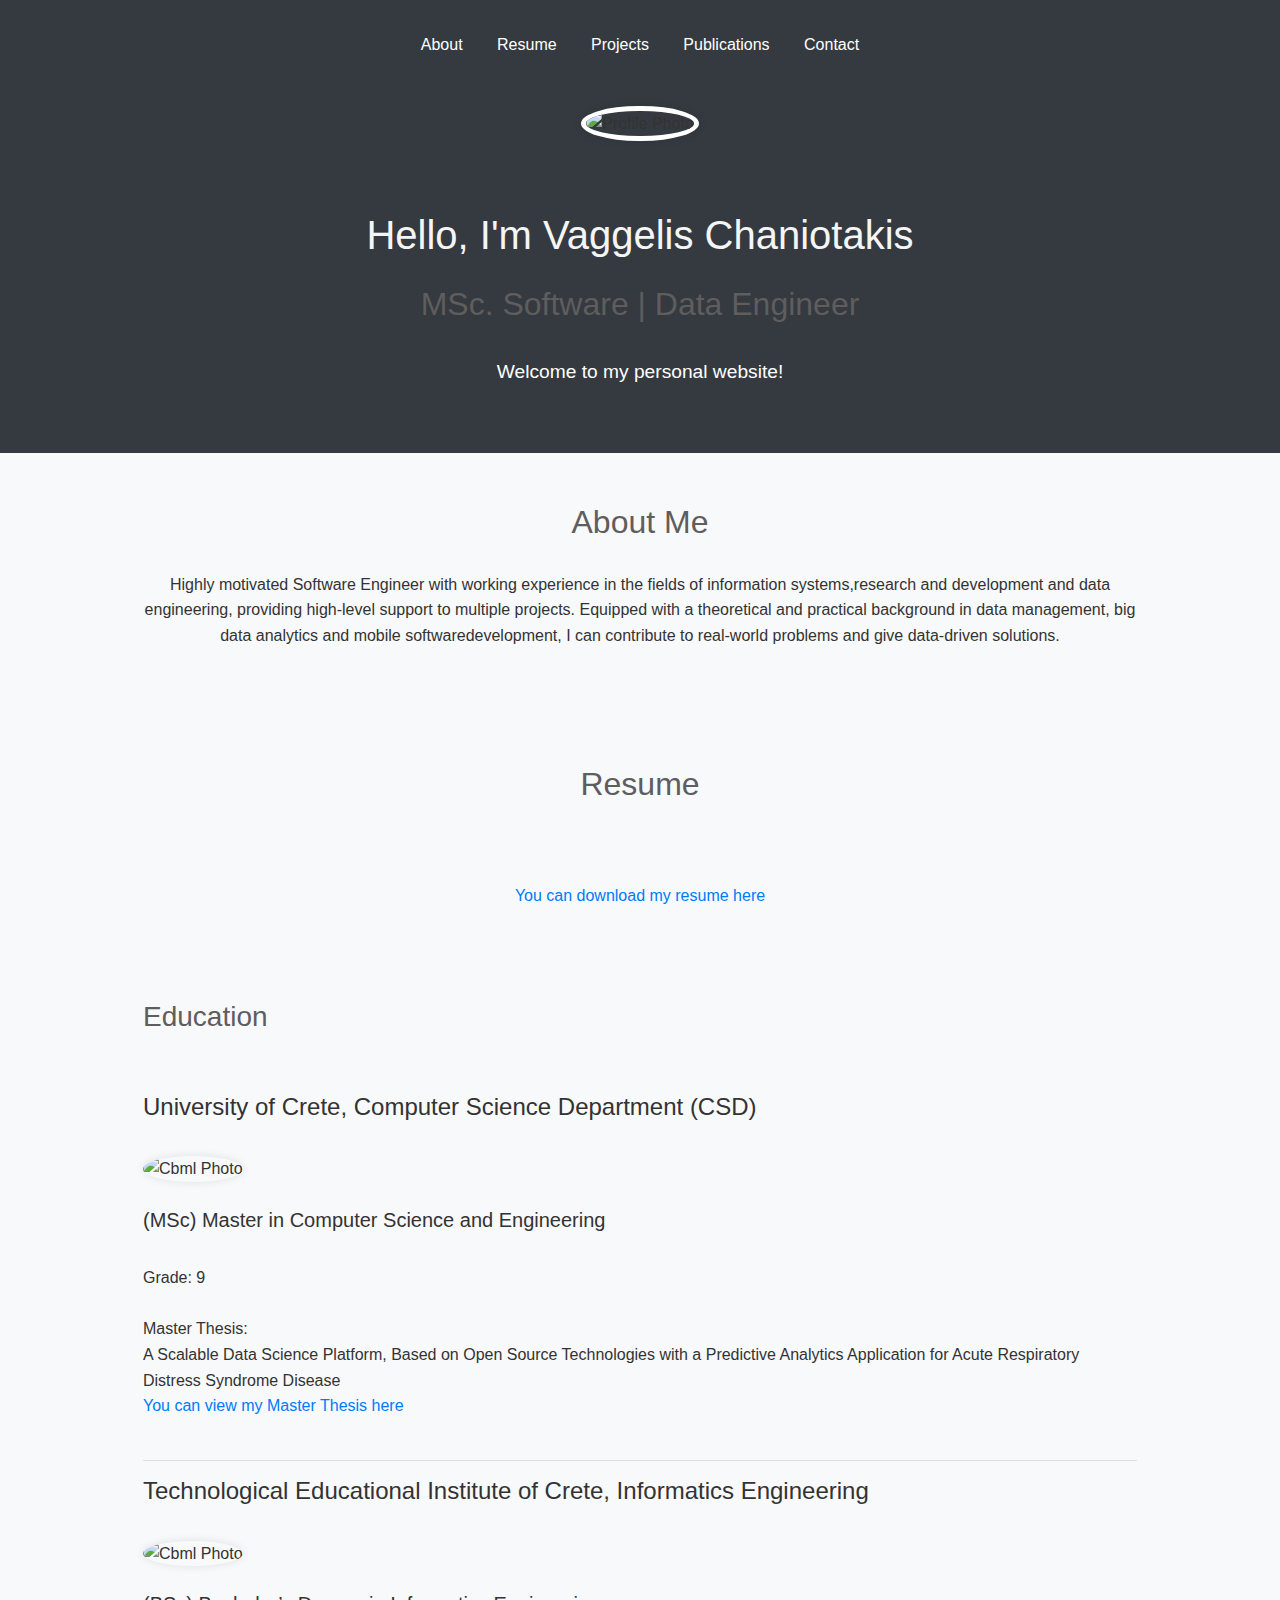
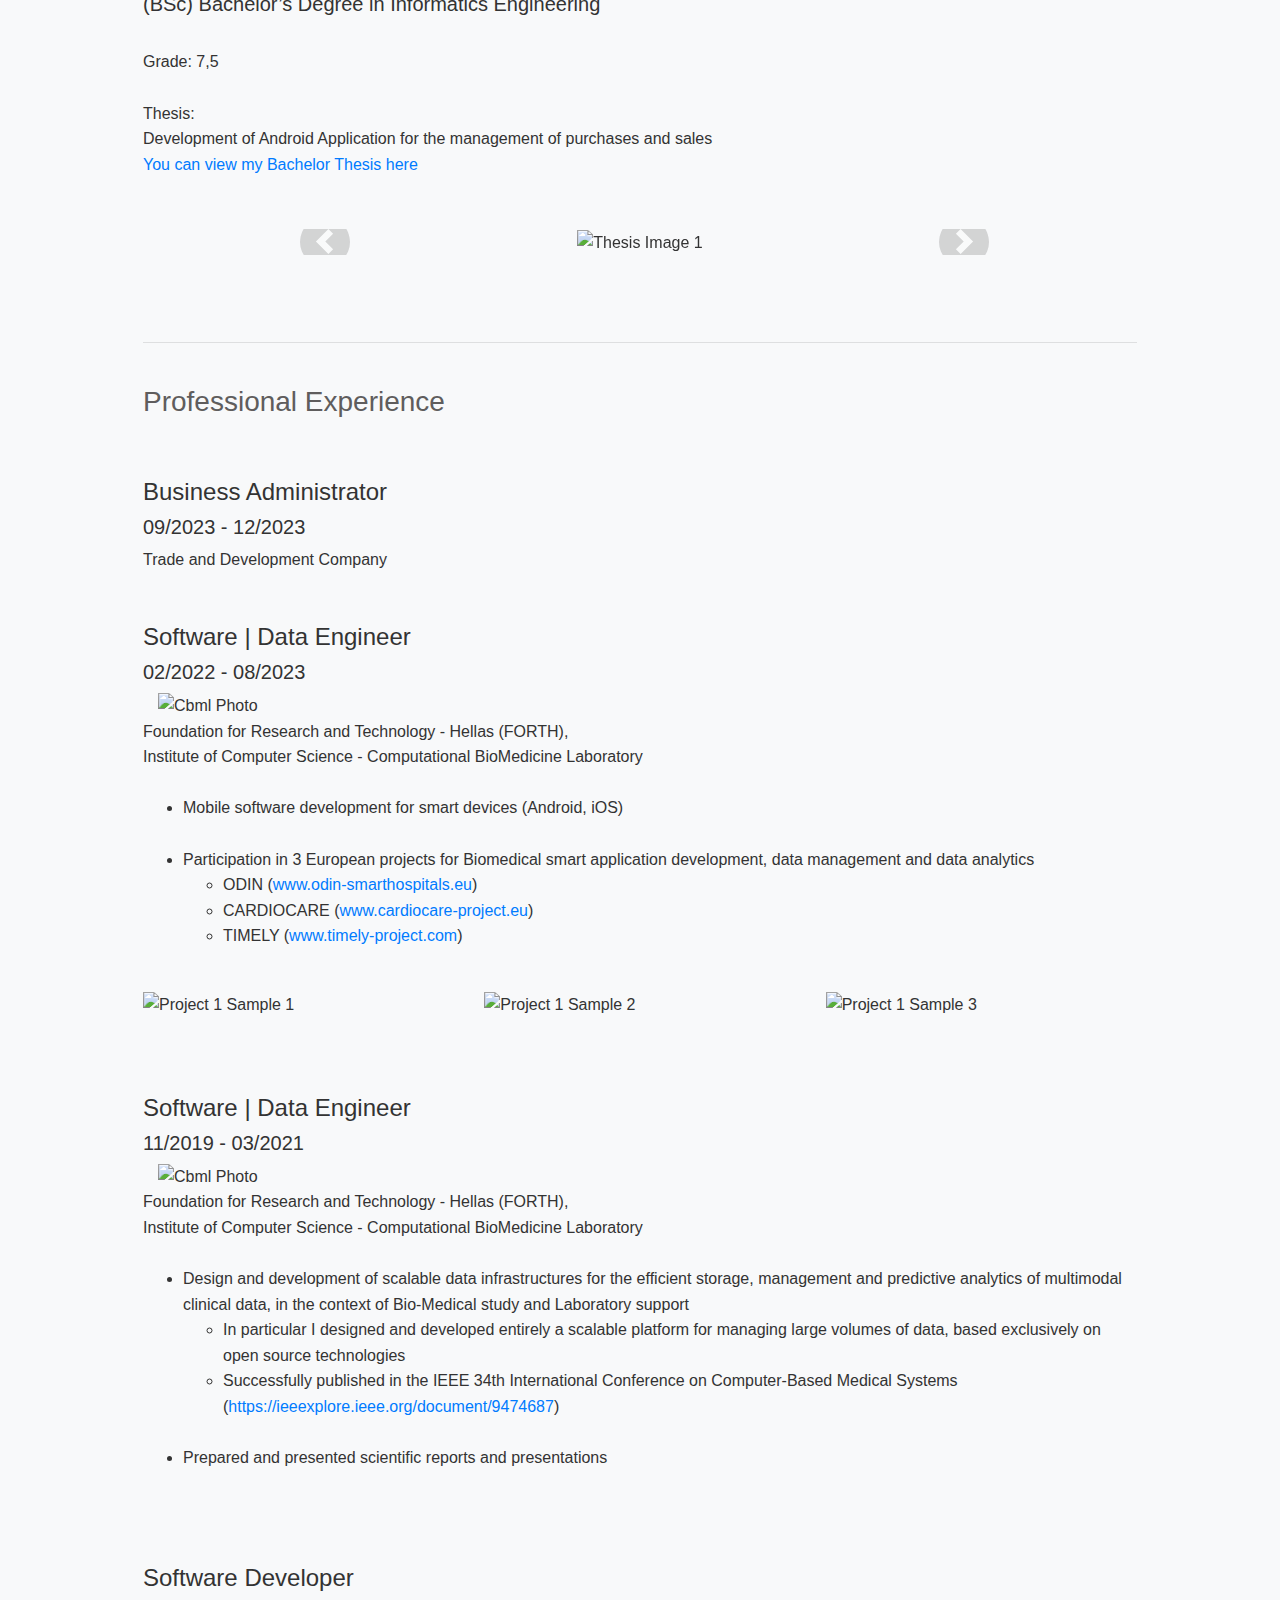
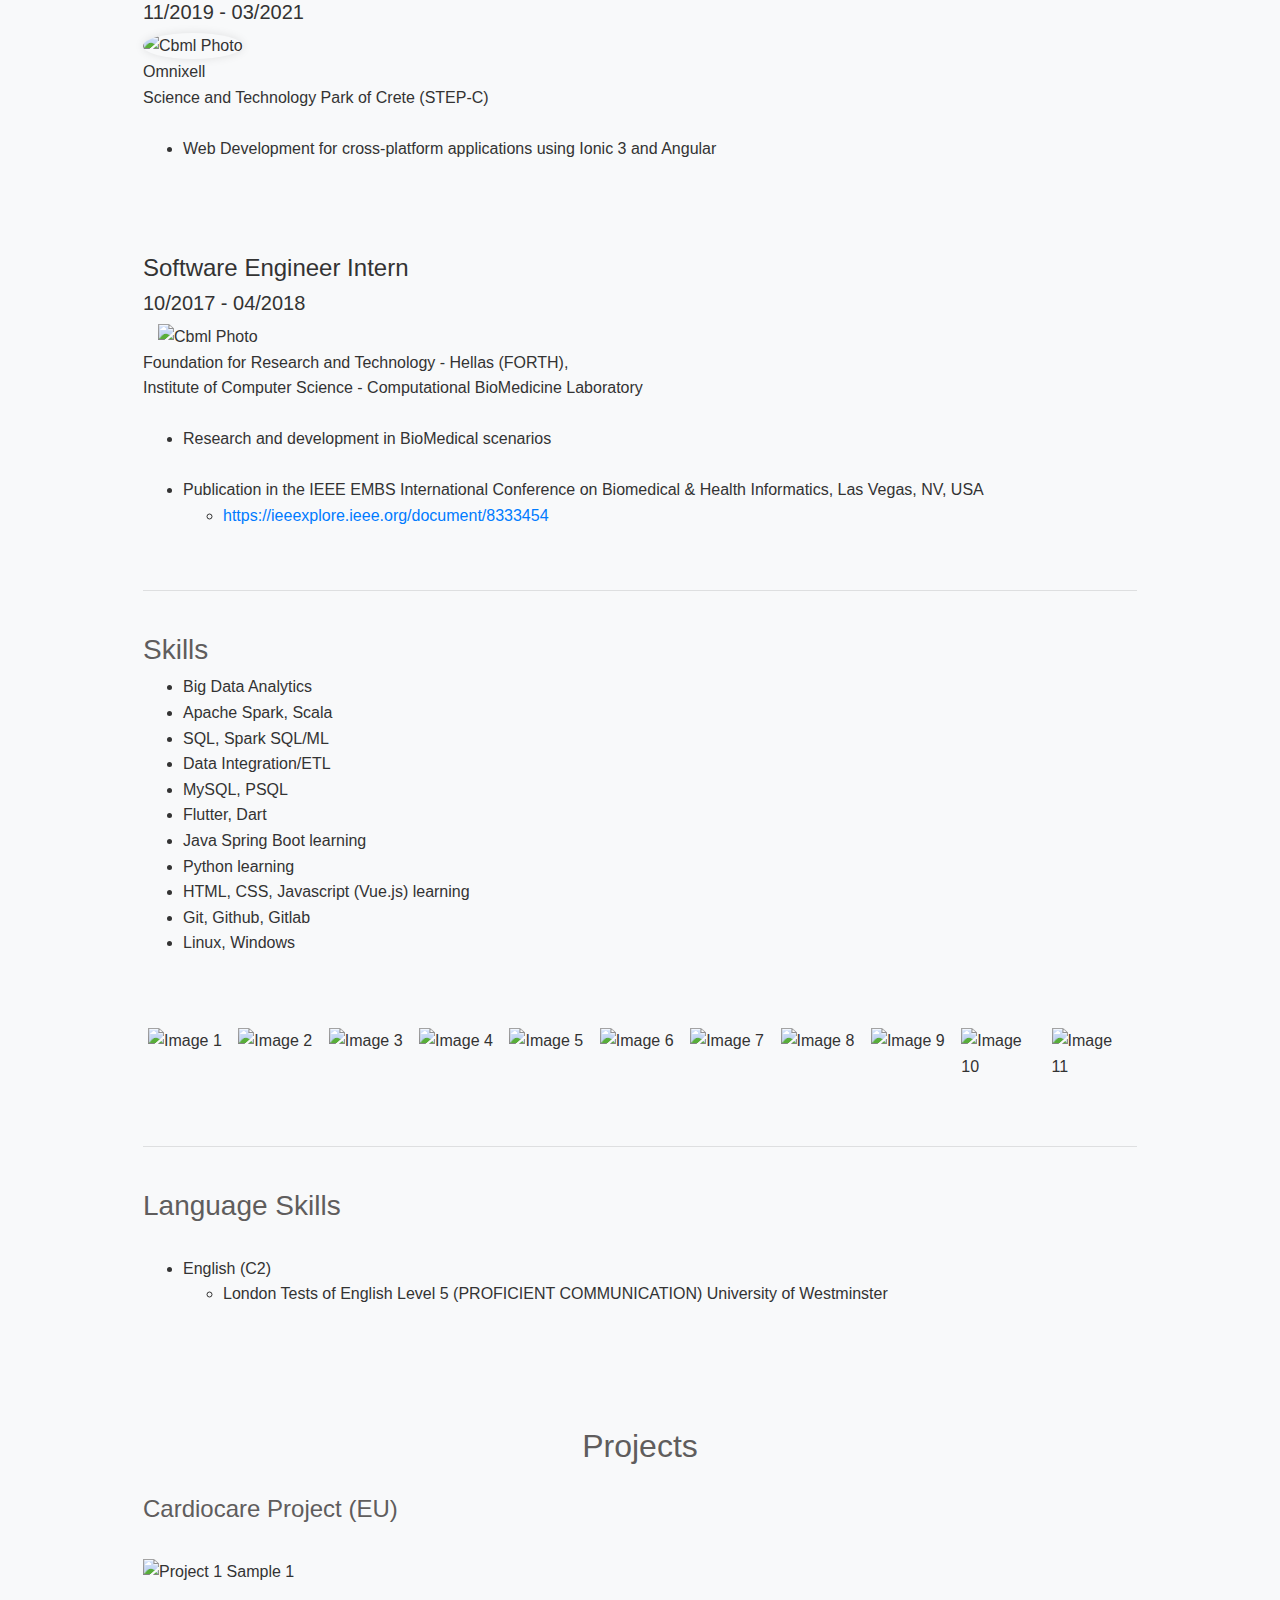
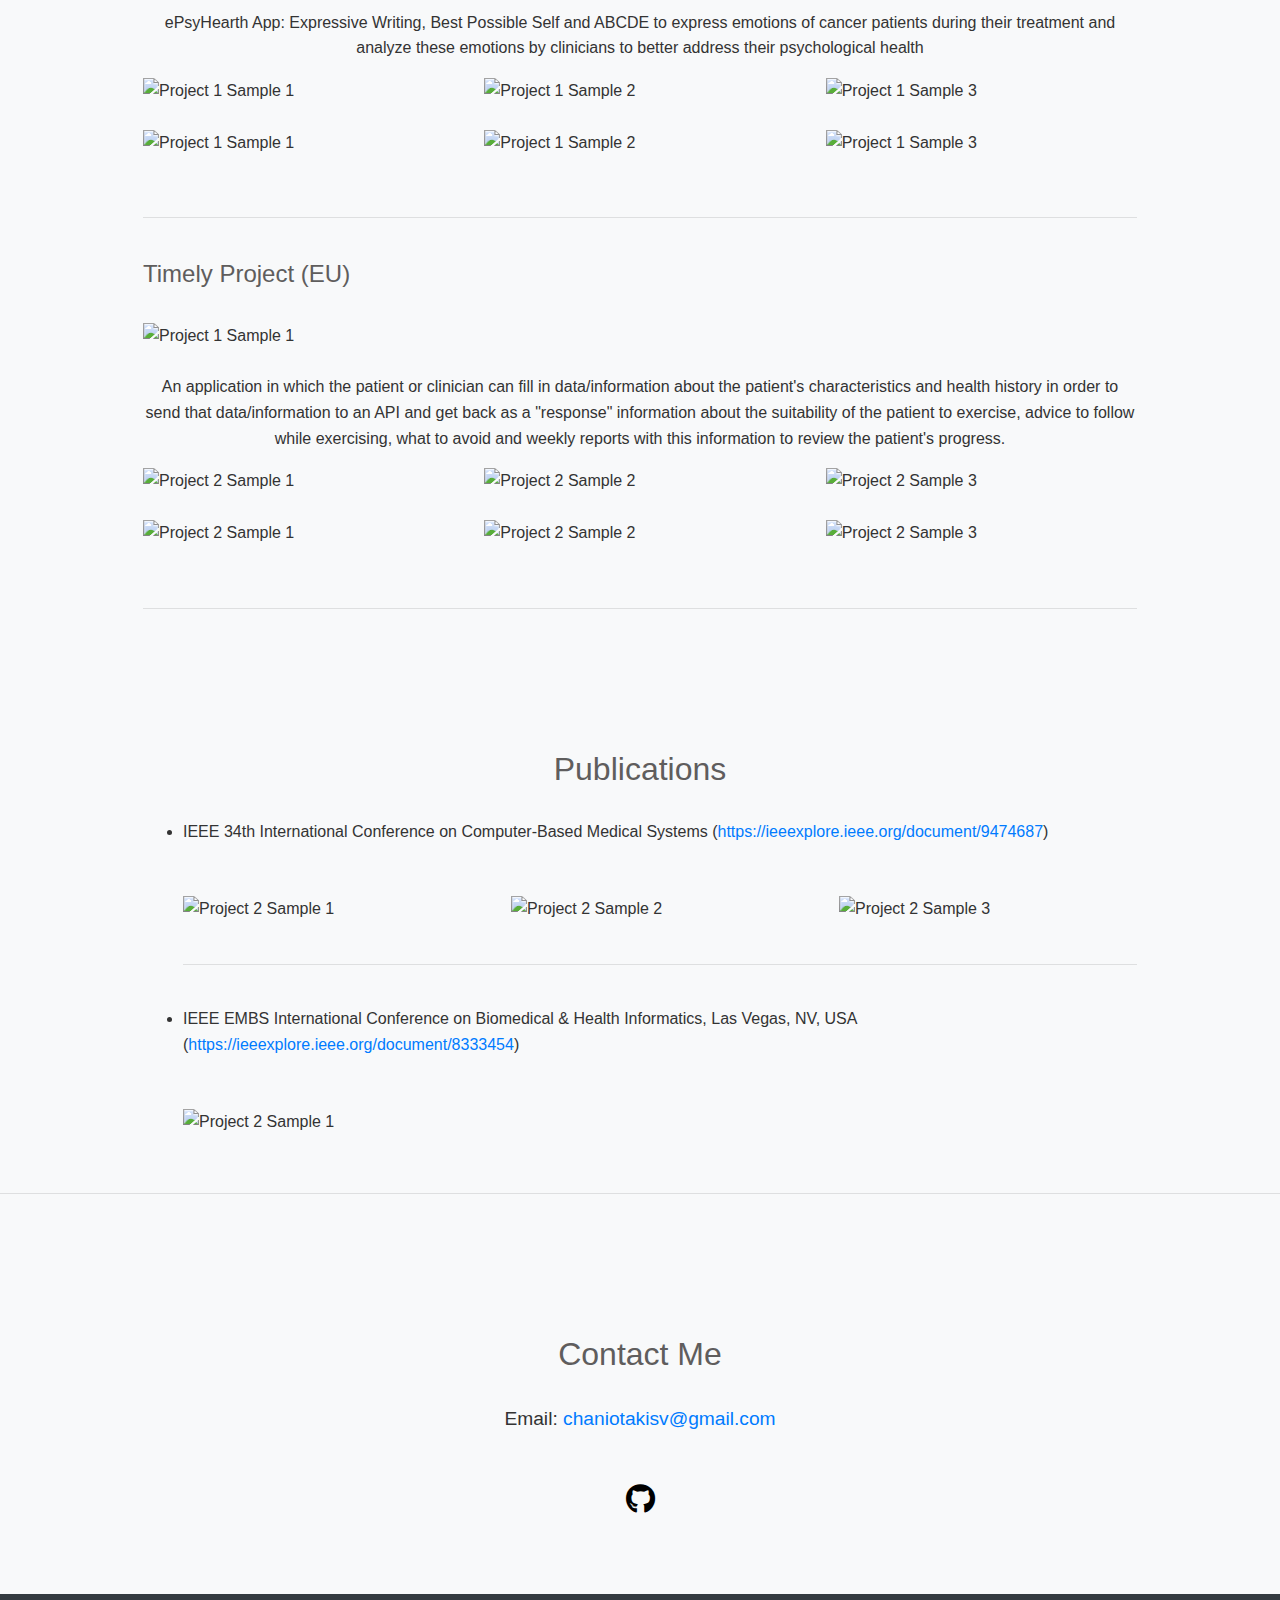
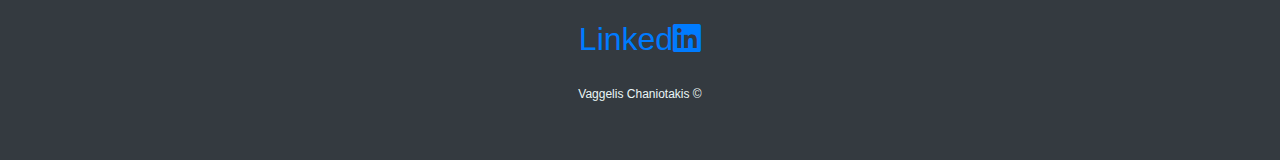
==== index.html @ e77dcc0e "Add files via upload" ====
<!DOCTYPE html>
<html lang="en">
   <head>
      <meta charset="UTF-8">
      <meta name="viewport" content="width=device-width, initial-scale=1.0">
      <title>Personal Website</title>
      <link href="https://stackpath.bootstrapcdn.com/bootstrap/4.5.2/css/bootstrap.min.css" rel="stylesheet">
      <link rel="stylesheet" href="style.css">
      <link href="https://cdnjs.cloudflare.com/ajax/libs/font-awesome/5.15.4/css/all.min.css" rel="stylesheet">
   </head>
   <body>
      <!-- Navbar -->
      <nav>
         <div class="container">
            <ul class="nav-list">
               <li><a href="#about">About</a></li>
               <li><a href="#resume">Resume</a></li>
               <li><a href="#projects">Projects</a></li>
               <li><a href="#publications">Publications</a></li>
               <li><a href="#contact">Contact</a></li>
            </ul>
         </div>
      </nav>
      <!-- Profile Photo -->
      <div class="profile-photo-container">
         <img src="assets/profilePhoto.jpg" alt="Profile Photo" class="profile-photo">
      </div>
      <!-- Hero Section -->
      <section class="hero">
         <div class="container">
            <h1>Hello, I'm Vaggelis Chaniotakis</h1>
            <br>
            <h2>MSc. Software | Data Engineer</h2>
            <br>
            <p>Welcome to my personal website!</p>
         </div>
      </section>
      <!-- About Me Section -->
      <section id="about" class="section">
         <div class="container">
            <h2>About Me</h2>
            <p>Highly motivated Software Engineer with working experience in the fields of information systems,research and development and data engineering, providing high-level support to multiple projects. Equipped with a theoretical and practical background in data management, big data analytics and mobile softwaredevelopment, I can contribute to real-world problems and give data-driven solutions.</p>
         </div>
      </section>
      <!-- Resume Section -->
      <section id="resume" class="section">
         <div class="container">
            <h2>Resume</h2>
            <section id="resume" class="section">
               <div class="container">
                  <p><a href="chaniotakisv_cv.pdf">You can download my resume here</a>
               </div>
            </section>
            <br>
            <div class="resume-item">
               <h3>Education</h3>
               <br>
               <br>
               <h4>University of Crete, Computer Science Department (CSD)</h4>
               <br>
               <img src="assets/uoc.png" alt="Cbml Photo" class="omnixell-photo">
               <br>
               <br>
               <h5>(MSc) Master in Computer Science and Engineering</h5>
               <br>
               Grade: 9
               <br>
               <br>
               Master Thesis:
               <br>
               A Scalable Data Science Platform, Based on Open Source Technologies with a Predictive Analytics Application for Acute Respiratory Distress Syndrome Disease 
               <br>
               <a href="https://elocus.lib.uoc.gr/dlib/f/8/7/metadata-dlib-1617104541-393830-8562.tkl">You can view my Master Thesis here</a>
               <br>
               <br>
               <hr>
               <h4>Technological Educational Institute of Crete, Informatics Engineering</h4>
               <br>
               <img src="assets/tei.png" alt="Cbml Photo" class="omnixell-photo">
               <br>
               <br>
               <h5>(BSc) Bachelor’s Degree in Informatics Engineering</h5>
               <br>
               Grade: 7,5
               <br>
               <br>
               Thesis:
               <br>
               Development of Android Application for the management of purchases and sales 
               <br>
               <a href="https://apothesis.lib.teicrete.gr/handle/11713/8674">You can view my Bachelor Thesis here</a>
               <br>
               <br>
               <br>
               <div class="container mx-auto text-center">
                  <div id="thesisCarousel" class="carousel slide" data-ride="carousel">
                     <div class="carousel-inner">
                        <div class="carousel-item active">
                           <img src="assets/android1.PNG" class="col-md-4" alt="Thesis Image 1">
                        </div>
                        <div class="carousel-item">
                           <img src="assets/android2.PNG" class="col-md-4" alt="Thesis Image 2">
                        </div>
                        <div class="carousel-item">
                           <img src="assets/android3.PNG" class="col-md-4" alt="Thesis Image 3">
                        </div>
                        <div class="carousel-item">
                           <img src="assets/android4.PNG" class="col-md-4" alt="Thesis Image 4">
                        </div>
                        <div class="carousel-item">
                           <img src="assets/android5.PNG" class="col-md-4" alt="Thesis Image 5">
                        </div>
                        <div class="carousel-item">
                           <img src="assets/android6.PNG" class="col-md-4" alt="Thesis Image 6">
                        </div>
                        <div class="carousel-item">
                           <img src="assets/android7.PNG" class="col-md-4" alt="Thesis Image 7">
                        </div>
                        <div class="carousel-item">
                           <img src="assets/android8.PNG" class="col-md-4" alt="Thesis Image 8">
                        </div>
                        <div class="carousel-item">
                           <img src="assets/android9.PNG" class="col-md-4" alt="Thesis Image 9">
                        </div>
                        <div class="carousel-item">
                           <img src="assets/android10.PNG" class="col-md-4" alt="Thesis Image 10">
                        </div>
                        <div class="carousel-item">
                           <img src="assets/android11.PNG" class="col-md-4" alt="Thesis Image 11">
                        </div>
                        <div class="carousel-item">
                           <img src="assets/android12.PNG" class="col-md-4" alt="Thesis Image 12">
                        </div>
                        <div class="carousel-item">
                           <img src="assets/android13.PNG" class="col-md-4" alt="Thesis Image 13">
                        </div>
                        <div class="carousel-item">
                           <img src="assets/android14.PNG" class="col-md-4" alt="Thesis Image 14">
                        </div>
                        <div class="carousel-item">
                           <img src="assets/android15.PNG" class="col-md-4" alt="Thesis Image 15">
                        </div>
                        <div class="carousel-item">
                           <img src="assets/android16.PNG" class="col-md-4" alt="Thesis Image 16">
                        </div>
                        <div class="carousel-item">
                           <img src="assets/android17.PNG" class="col-md-4" alt="Thesis Image 17">
                        </div>
                        <div class="carousel-item">
                           <img src="assets/android18.PNG" class="col-md-4" alt="Thesis Image 18">
                        </div>
                        <div class="carousel-item">
                           <img src="assets/android19.PNG" class="col-md-4" alt="Thesis Image 19">
                        </div>
                        <div class="carousel-item">
                           <img src="assets/android20.PNG" class="col-md-4" alt="Thesis Image 20">
                        </div>
                        <div class="carousel-item">
                           <img src="assets/android21.PNG" class="col-md-4" alt="Thesis Image 21">
                        </div>
                        <div class="carousel-item">
                           <img src="assets/android22.PNG" class="col-md-4" alt="Thesis Image 22">
                        </div>
                     </div>
                     <a class="carousel-control-prev" href="#thesisCarousel" role="button" data-slide="prev">
                     <span class="carousel-control-prev-icon" aria-hidden="true"></span>
                     <span class="sr-only">Previous</span>
                     </a>
                     <a class="carousel-control-next" href="#thesisCarousel" role="button" data-slide="next">
                     <span class="carousel-control-next-icon" aria-hidden="true"></span>
                     <span class="sr-only">Next</span>
                     </a>
                  </div>
               </div>
               <br>
            </div>
            <br>
            <hr>
            <br>
            <div class="resume-item">
               <h3>Professional Experience</h3>
               <br>
               <br>
               <h4>Business Administrator</h4>
               <h5>09/2023 - 12/2023</h5>
               Trade and Development Company 
               <br>
               <br>
               <br>
               <h4>Software | Data Engineer</h4>
               <h5>02/2022 - 08/2023</h5>
               <img src="assets/cbmlPhoto.png" alt="Cbml Photo" class="col-md-4">
               <br>
               Foundation for Research and Technology - Hellas (FORTH),
               <br>
               Institute of Computer Science - Computational BioMedicine Laboratory
               <br>
               <br>
               <ul>
                  <li>Mobile software development for smart devices (Android, iOS)</li>
                  <br>
                  <li>Participation in 3 European projects for Biomedical smart application development, data management and data analytics</li>
                  <ul>
                     <li>ODIN (<a href="https://odin-smarthospitals.eu/">www.odin-smarthospitals.eu</a>)</li>
                     <li>CARDIOCARE (<a href="http://www.cardiocare-project.eu/">www.cardiocare-project.eu</a>)</li>
                     <li>TIMELY (<a href="https://www.timely-project.com/">www.timely-project.com</a>)</li>
                  </ul>
               </ul>
               <br>
               <div class="row">
                  <div class="col-md-4">
                     <img src="assets/odin.PNG" class="img-fluid" alt="Project 1 Sample 1">
                  </div>
                  <div class="col-md-4">
                     <img src="assets/cardiocare.PNG" class="img-fluid" alt="Project 1 Sample 2">
                  </div>
                  <div class="col-md-4">
                     <img src="assets/timely.PNG" class="img-fluid" alt="Project 1 Sample 3">
                  </div>
               </div>
               <br>
               <br>
               <br>
               <h4>Software | Data Engineer</h4>
               <h5>11/2019 - 03/2021</h5>
               <img src="assets/cbmlPhoto.png" alt="Cbml Photo" class="col-md-4">
               <br>
               Foundation for Research and Technology - Hellas (FORTH),
               <br>
               Institute of Computer Science - Computational BioMedicine Laboratory
               <br>
               <br>
               <ul>
                  <li>Design and development of scalable data infrastructures for the efficient storage, management and predictive analytics of multimodal clinical data, in the context of Bio-Medical study and Laboratory support</li>
                  <ul>
                     <li>In particular I designed and developed entirely a scalable platform for managing large volumes of data, based exclusively on open source technologies</li>
                     <li>Successfully published in the IEEE 34th International Conference on Computer-Based Medical Systems (<a href="https://ieeexplore.ieee.org/document/9474687">https://ieeexplore.ieee.org/document/9474687</a>)</li>
                  </ul>
                  <br>
                  <li>Prepared and presented scientific reports and presentations</li>
               </ul>
               <br>
               <br>
               <br>
               <h4>Software Developer</h4>
               <h5>11/2019 - 03/2021</h5>
               <img src="assets/omnixell_logo.jpg" alt="Cbml Photo" class="omnixell-photo">
               <br>
               Omnixell 
               <br>
               Science and Technology Park of Crete (STEP-C)
               <br>
               <br>
               <ul>
                  <li>Web Development for cross-platform applications using Ionic 3 and Angular</li>
               </ul>
               <br>
               <br>
               <br>
               <h4>Software Engineer Intern</h4>
               <h5>10/2017 - 04/2018</h5>
               <img src="assets/cbmlPhoto.png" alt="Cbml Photo" class="col-md-4">
               <br>
               Foundation for Research and Technology - Hellas (FORTH),
               <br>
               Institute of Computer Science - Computational BioMedicine Laboratory
               <br>
               <br>
               <ul>
                  <li>Research and development in BioMedical scenarios</li>
                  <br>
                  <li>Publication in the IEEE EMBS International Conference on Biomedical & Health Informatics, Las Vegas, NV, USA</li>
                  <ul>
                     <li><a href="https://ieeexplore.ieee.org/document/8333454">https://ieeexplore.ieee.org/document/8333454</a></li>
                  </ul>
               </ul>
            </div>
            <br>
            <hr>
            <br>
            <div class="resume-item">
               <h3>Skills</h3>
               <ul>
                  <li>Big Data Analytics</li>
                  <li>Apache Spark, Scala</li>
                  <li>SQL, Spark SQL/ML</li>
                  <li>Data Integration/ETL</li>
                  <li>MySQL, PSQL</li>
                  <li>Flutter, Dart</li>
                  <li>Java Spring Boot learning</li>
                  <li>Python learning</li>
                  <li>HTML, CSS, Javascript (Vue.js) learning</li>
                  <li>Git, Github, Gitlab</li>
                  <li>Linux, Windows</li>
               </ul>
               <br>
               <br>
               <div class="image-row">
                  <img src="assets/ubuntu.png" alt="Image 1">
                  <img src="assets/flutter.png" alt="Image 2">
                  <img src="assets/python.png" alt="Image 3">
                  <img src="assets/java.png" alt="Image 4">
                  <img src="assets/pgadmin.png" alt="Image 5">
                  <img src="assets/workbench.png" alt="Image 6">
                  <img src="assets/html.png" alt="Image 7">
                  <img src="assets/css.png" alt="Image 8">
                  <img src="assets/js.png" alt="Image 9">
                  <img src="assets/vue.png" alt="Image 10">
                  <img src="assets/scala.png" alt="Image 11">
               </div>
            </div>
            <br>
            <hr>
            <br>
            <div class="resume-item">
               <h3>Language Skills</h3>
               <br>
               <ul>
                  <li>English (C2)</li>
                  <ul>
                     <li>London Tests of English Level 5 (PROFICIENT COMMUNICATION)  University of Westminster</li>
                  </ul>
               </ul>
            </div>
         </div>
      </section>
      <!-- Projects Section -->
      <section id="projects" class="section">
         <div class="container">
            <h2>Projects</h2>
            <div class="project">
               <h3>Cardiocare Project (EU)</h3>
               <br>
               <img src="assets/cardiocare.PNG" class="img-fluid" alt="Project 1 Sample 1">
               <br>
               <br>
               <p>ePsyHearth App: Expressive Writing, Best Possible Self and ABCDE to express emotions of cancer patients during their treatment and analyze these emotions by clinicians to better address their psychological health</p>
               <div class="row">
                  <div class="col-md-4">
                     <img src="assets/Screenshot_1677067590.png" class="img-fluid" alt="Project 1 Sample 1">
                  </div>
                  <div class="col-md-4">
                     <img src="assets/Screenshot_1677067541.png" class="img-fluid" alt="Project 1 Sample 2">
                  </div>
                  <div class="col-md-4">
                     <img src="assets/Screenshot_1677067750.png" class="img-fluid" alt="Project 1 Sample 3">
                  </div>
               </div>
               <br>
               <div class="row">
                  <div class="col-md-4">
                     <img src="assets/Screenshot_1677067990.png" class="img-fluid" alt="Project 1 Sample 1">
                  </div>
                  <div class="col-md-4">
                     <img src="assets/Screenshot_1677068147.png" class="img-fluid" alt="Project 1 Sample 2">
                  </div>
                  <div class="col-md-4">
                     <img src="assets/Screenshot_1677068081.png" class="img-fluid" alt="Project 1 Sample 3">
                  </div>
               </div>
            </div>
            <br>
            <hr>
            <br>
            <div class="project">
               <h3>Timely Project (EU)</h3>
               <br>
               <img src="assets/timely.PNG" class="img-fluid" alt="Project 1 Sample 1">
               <br>
               <br>
               <p>An application in which the patient or clinician can fill in data/information about the patient's characteristics and health history in order to send that data/information to an API and get back as a "response" information about the suitability of the patient to exercise, advice to follow while exercising, what to avoid and weekly reports with this information to review the patient's progress.</p>
               <div class="row">
                  <div class="col-md-4">
                     <img src="assets/Screenshot_1682595468.png" class="img-fluid" alt="Project 2 Sample 1">
                  </div>
                  <div class="col-md-4">
                     <img src="assets/Screenshot_1682595476.png" class="img-fluid" alt="Project 2 Sample 2">
                  </div>
                  <div class="col-md-4">
                     <img src="assets/Screenshot_1682595518.png" class="img-fluid" alt="Project 2 Sample 3">
                  </div>
               </div>
               <br>
               <div class="row">
                  <div class="col-md-4">
                     <img src="assets/Screenshot_1682595543.png" class="img-fluid" alt="Project 2 Sample 1">
                  </div>
                  <div class="col-md-4">
                     <img src="assets/Screenshot_1682593636.png" class="img-fluid" alt="Project 2 Sample 2">
                  </div>
                  <div class="col-md-4">
                     <img src="assets/Screenshot_1682593907.png" class="img-fluid" alt="Project 2 Sample 3">
                  </div>
               </div>
            </div>
            <br>
            <hr>
            <br>
         </div>
      </section>
      <!-- Publications Section -->
      <section id="publications" class="section">
         <div class="container">
            <h2>Publications</h2>
            <ul>
               <li>IEEE 34th International Conference on Computer-Based Medical Systems (<a href="https://ieeexplore.ieee.org/document/9474687">https://ieeexplore.ieee.org/document/9474687</a>)</li>
               <br>
               <br>
               <div class="row">
                  <div class="col-md-4">
                     <img src="assets/pic2.png" class="img-fluid" alt="Project 2 Sample 1">
                  </div>
                  <div class="col-md-4">
                     <img src="assets/pic1.png" class="img-fluid" alt="Project 2 Sample 2">
                  </div>
                  <div class="col-md-4">
                     <img src="assets/pic3.png" class="img-fluid" alt="Project 2 Sample 3">
                  </div>
               </div>
               <br>
               <hr>
               <br>
               <li>IEEE EMBS International Conference on Biomedical & Health Informatics, Las Vegas, NV, USA (<a href="https://ieeexplore.ieee.org/document/8333454">https://ieeexplore.ieee.org/document/8333454</a>)</li>
               <br>
               <br>
               <div class="row">
                  <div class="col-md-4">
                     <img src="assets/figure2.png" class="img-fluid" alt="Project 2 Sample 1">
                  </div>
               </div>
         </div>
         <br>
         <hr>
         <br>
         </ul>
         </div>
      </section>
      <!-- Contact Me Section -->
      <section id="contact" class="section">
         <div class="container">
            <h2>Contact Me</h2>
            <p>Email: <a href="mailto:chaniotakisv@gmail.com">chaniotakisv@gmail.com</a></p>
            <br>
            <div  style="display: flex; justify-content: center; align-items: center;">
               <a class="footer-link" href="https://github.com/chaniotakisv" style="font-size: 30px; text-decoration: none; color: black;"><i class="fab fa-github"></i></a>
            </div>
         </div>
      </section>
      <div class="bottom-container">
         <a class="footer-link" href="https://www.linkedin.com/in/vaggelis-chaniotakis-b0b894120/">Linked<i class="fab fa-linkedin"></i></a>
         <p class="copyright">Vaggelis Chaniotakis ©</p>
      </div>
      <script src="https://code.jquery.com/jquery-3.5.1.slim.min.js"></script>
      <script src="https://cdn.jsdelivr.net/npm/@popperjs/core@2.9.2/dist/umd/popper.min.js"></script>
      <script src="https://stackpath.bootstrapcdn.com/bootstrap/4.5.2/js/bootstrap.min.js"></script>
   </body>
</html>
---- style.css ----
/* Global Styles */
body {
    font-family: 'Arial', sans-serif;
    margin: 0;
    padding: 0;
    line-height: 1.6;
    color: #333;
    background: #f8f9fa;
}

p {text-align: center;}

.container {
    width: 80%;
    margin: auto;
    overflow: hidden;
    max-width: 1200px;
}

h1{
    color: whitesmoke;
}

h2, h3 {
    margin-top: 0;
    color: #5f5d5d;
}

/* Navbar Styles */
nav {
    background: #343a40;
    color: #fff;
    padding: 2em 0;
    text-align: center;

}

.nav-list {
    list-style: none;
    padding: 0;
}

.nav-list li {
    display: inline;
    margin: 0 15px;
}

.nav-list a {
    color: #fff;
    text-decoration: none;
}

.nav-list a:hover {
    text-decoration: underline;
}

/* Profile Photo Styles */
.profile-photo-container {
    background: #343a40;
    text-align: center;
    margin-top: 0px; /* Adjust spacing as needed */
}

.profile-photo {
    width: 150px;
    height: 150px;
    border-radius: 50%;
    border: 5px solid #fff;
    box-shadow: 0 0 10px rgba(0, 0, 0, 0.1);
}

/* Profile Photo Styles */
.cbml-photo-container {
    background: #343a40;
    text-align: center;
    margin-top: 0px; /* Adjust spacing as needed */
}

.cbml-photo {
    width: 280px;
    height: 120px;
    background: #f8f9fa;    
    box-shadow: 0 0 10px rgba(0, 0, 0, 0.1);
}

.omnixell-photo {
    width: 90px;
    height: 80px;
    border-radius: 50%;
    background: #f8f9fa;    
    box-shadow: 0 0 10px rgba(0, 0, 0, 0.1);
}

.image-row {
    display: flex;
}
.image-row img {
    width: 100px; /* Adjust the width as needed */
    height: auto;
    background: transparent;
    margin: 5px;
}

.carousel-control-prev-icon,
.carousel-control-next-icon {
    background-color: #000; /* Change this color to your desired arrow color */
    background-size: 50%, 50%;
    width: 50px;
    height: 50px;
    border-radius: 50%;
    opacity: 0.3;
}

.carousel-control-prev-icon:hover,
.carousel-control-next-icon:hover {
    background-color: #555; /* Change this color to your desired hover color */
    opacity: 1;
}

.carousel-control-prev {
    margin-left: 10px; /* Adjust the negative margin to move the left arrow left */
}

.carousel-control-next {
    margin-right: 1px; /* Adjust the negative margin to move the right arrow right */
}


/* Hero Section */
.hero {
    background: #343a40;
    color: #fff;
    padding: 50px 0;
    text-align: center;
}

.hero h1 {
    margin: 0;
    font-size: 2.5em;
    line-height: 1.2;
    margin-top: 20px; /* Add spacing between the profile photo and the hero text */
}

.hero p {
    font-size: 1.2em;
}

/* Section Styles */
.section {
    padding: 50px 0;
}

.section h2 {
    text-align: center;
    margin-bottom: 30px;
    font-size: 2em;
}

.resume-item, .project {
    margin-bottom: 20px;
}

.project h3 {
    font-size: 1.5em;
}

.project p, .resume-item p {
    font-size: 1em;
}

/* Contact Section */
#contact p {
    text-align: center;
    font-size: 1.2em;
}

#contact a {
    color: #007bff;
    text-decoration: none;
}

#contact a:hover {
    text-decoration: underline;
}

.bottom-container {
    text-align: center;
    margin-top: 20px;
    padding: 20px 0;
    background: #343a40;
  }

.footer-link {
    font-size: 2em;
    margin: 0 10px;
    text-decoration: none;
}

.footer-link:hover {
    color: #f9fafa;
    text-decoration-line: none;
}

.copyright {
    color: #eaf6f6;
    font-size: 0.75rem;
    padding: 20px 0;
  }

/* Responsive Styles */
@media (max-width: 768px) {
    .container {
        width: 90%;
    }

    .nav-list li {
        display: block;
        margin: 10px 0;
    }

    .profile-photo {
        width: 100px;
        height: 100px;
    }

    .hero {
        padding: 50px 0;
    }

    .hero h1 {
        font-size: 2em;
    }

    .hero p {
        font-size: 1em;
    }
}
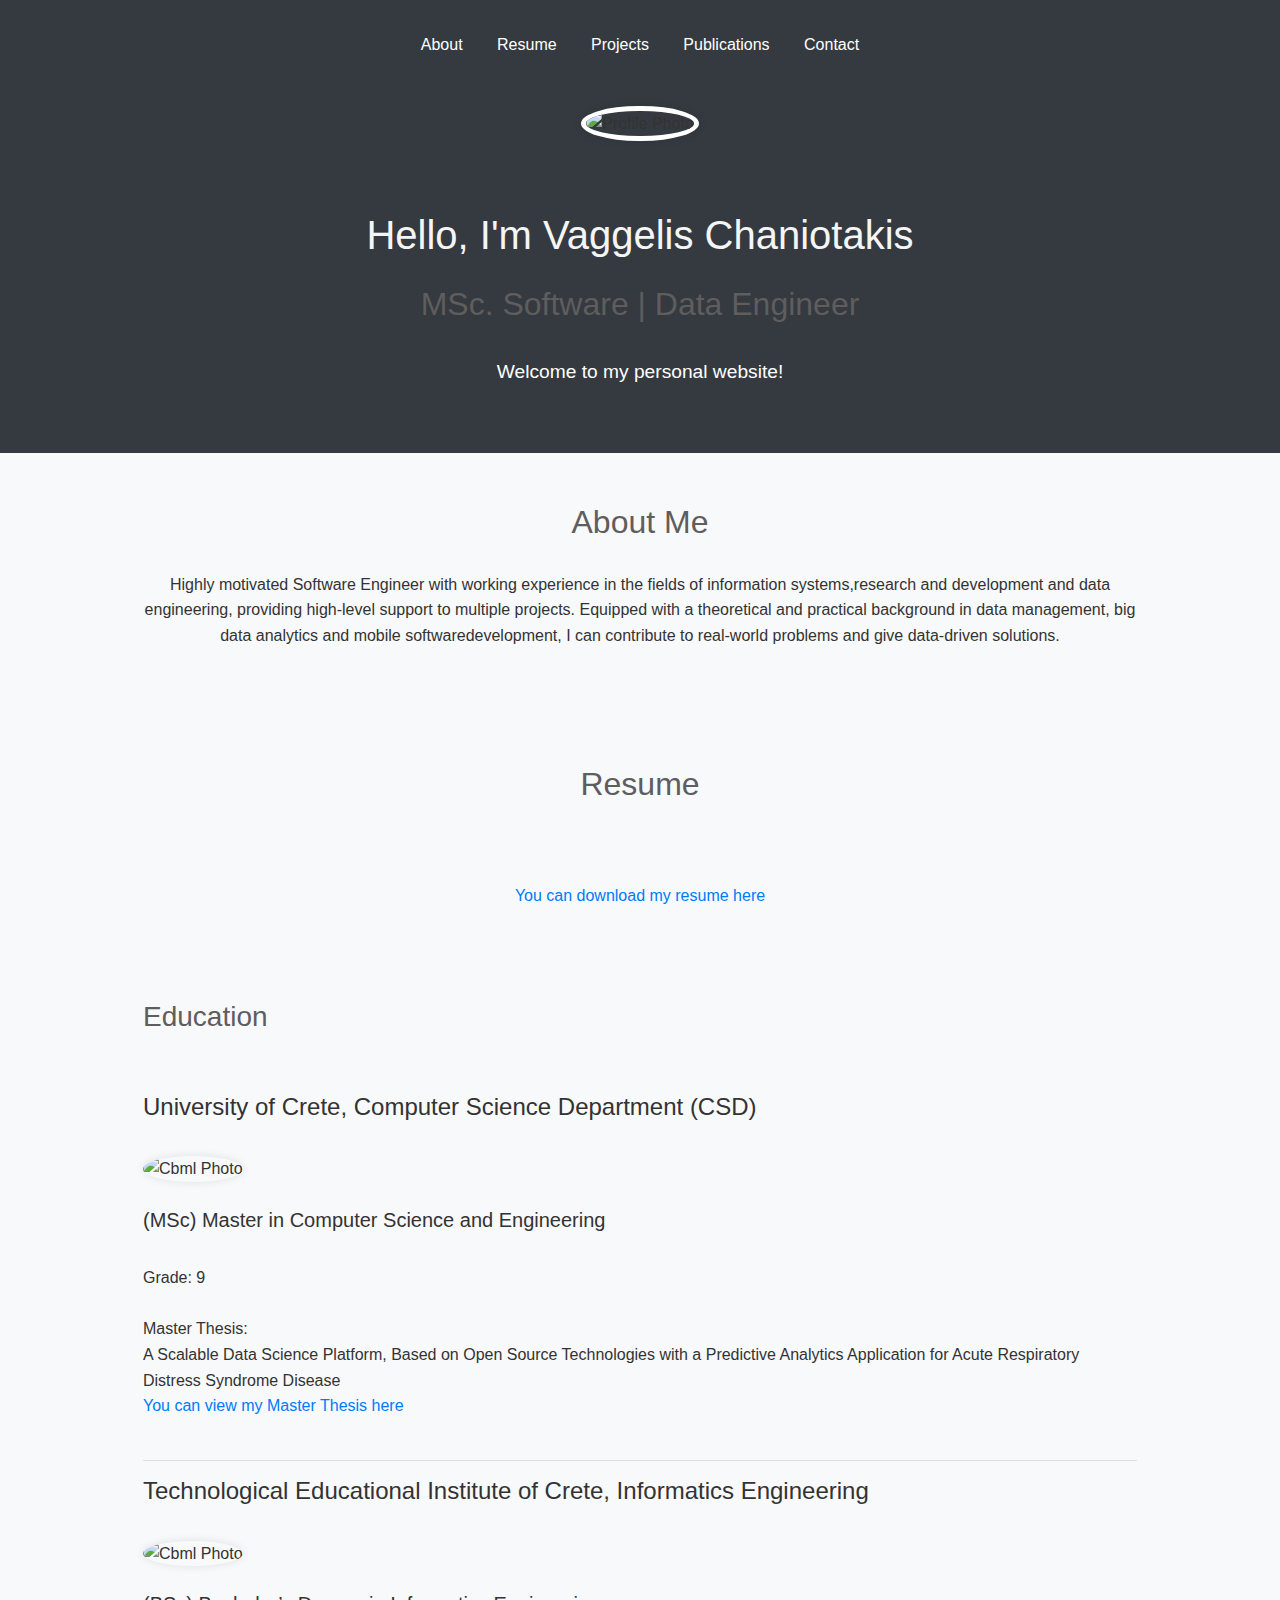
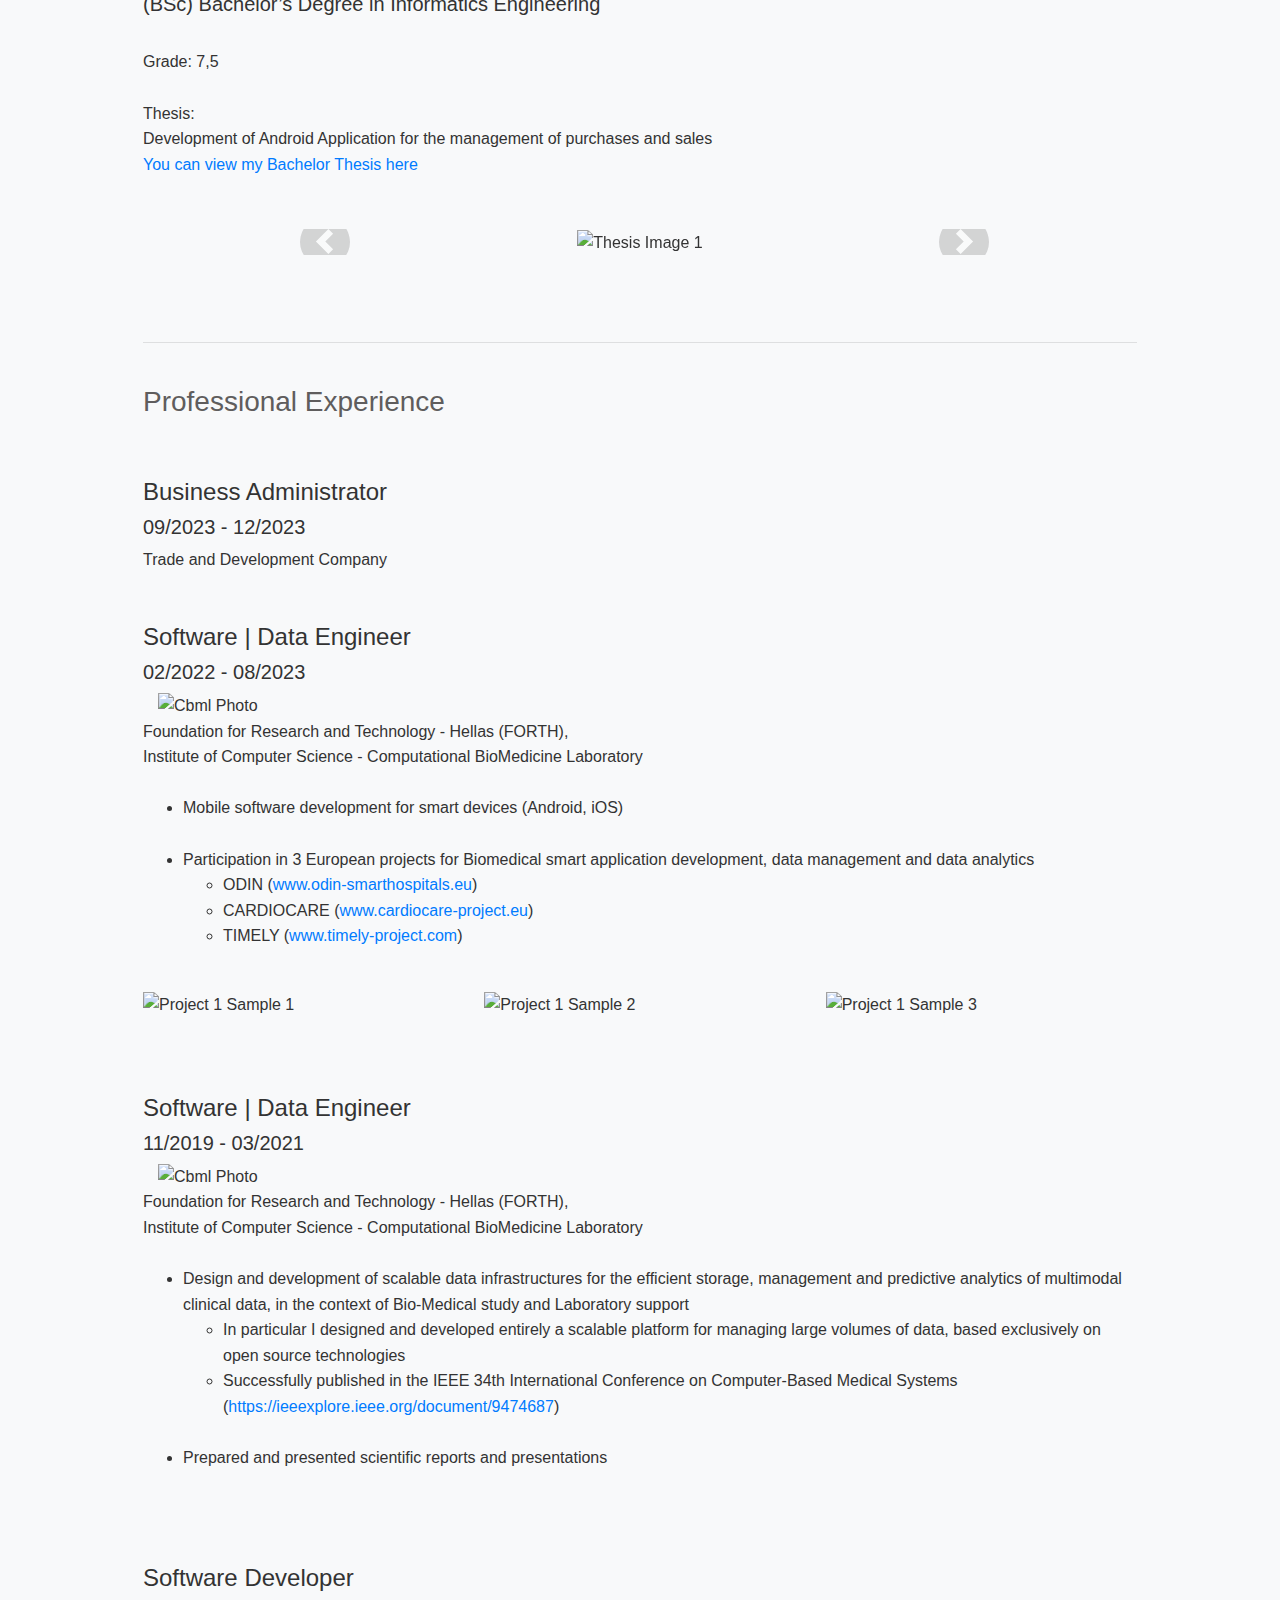
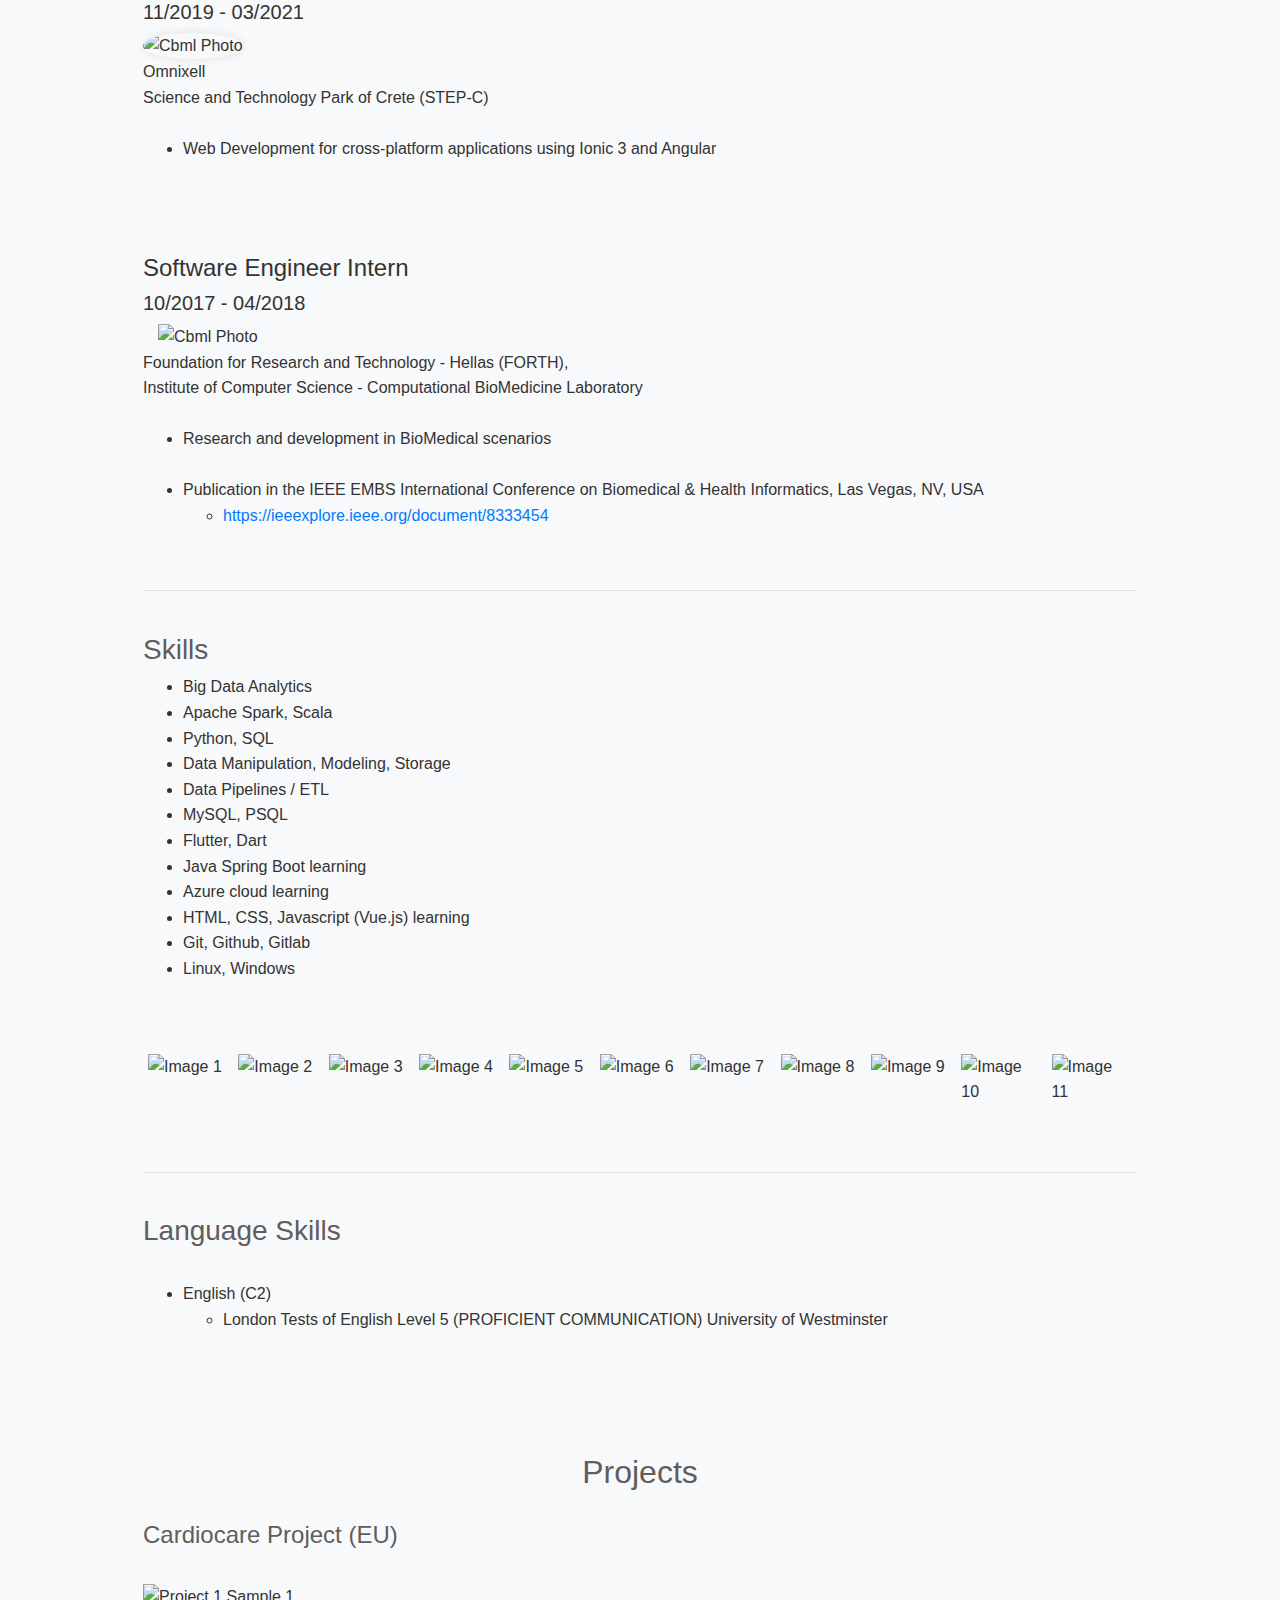
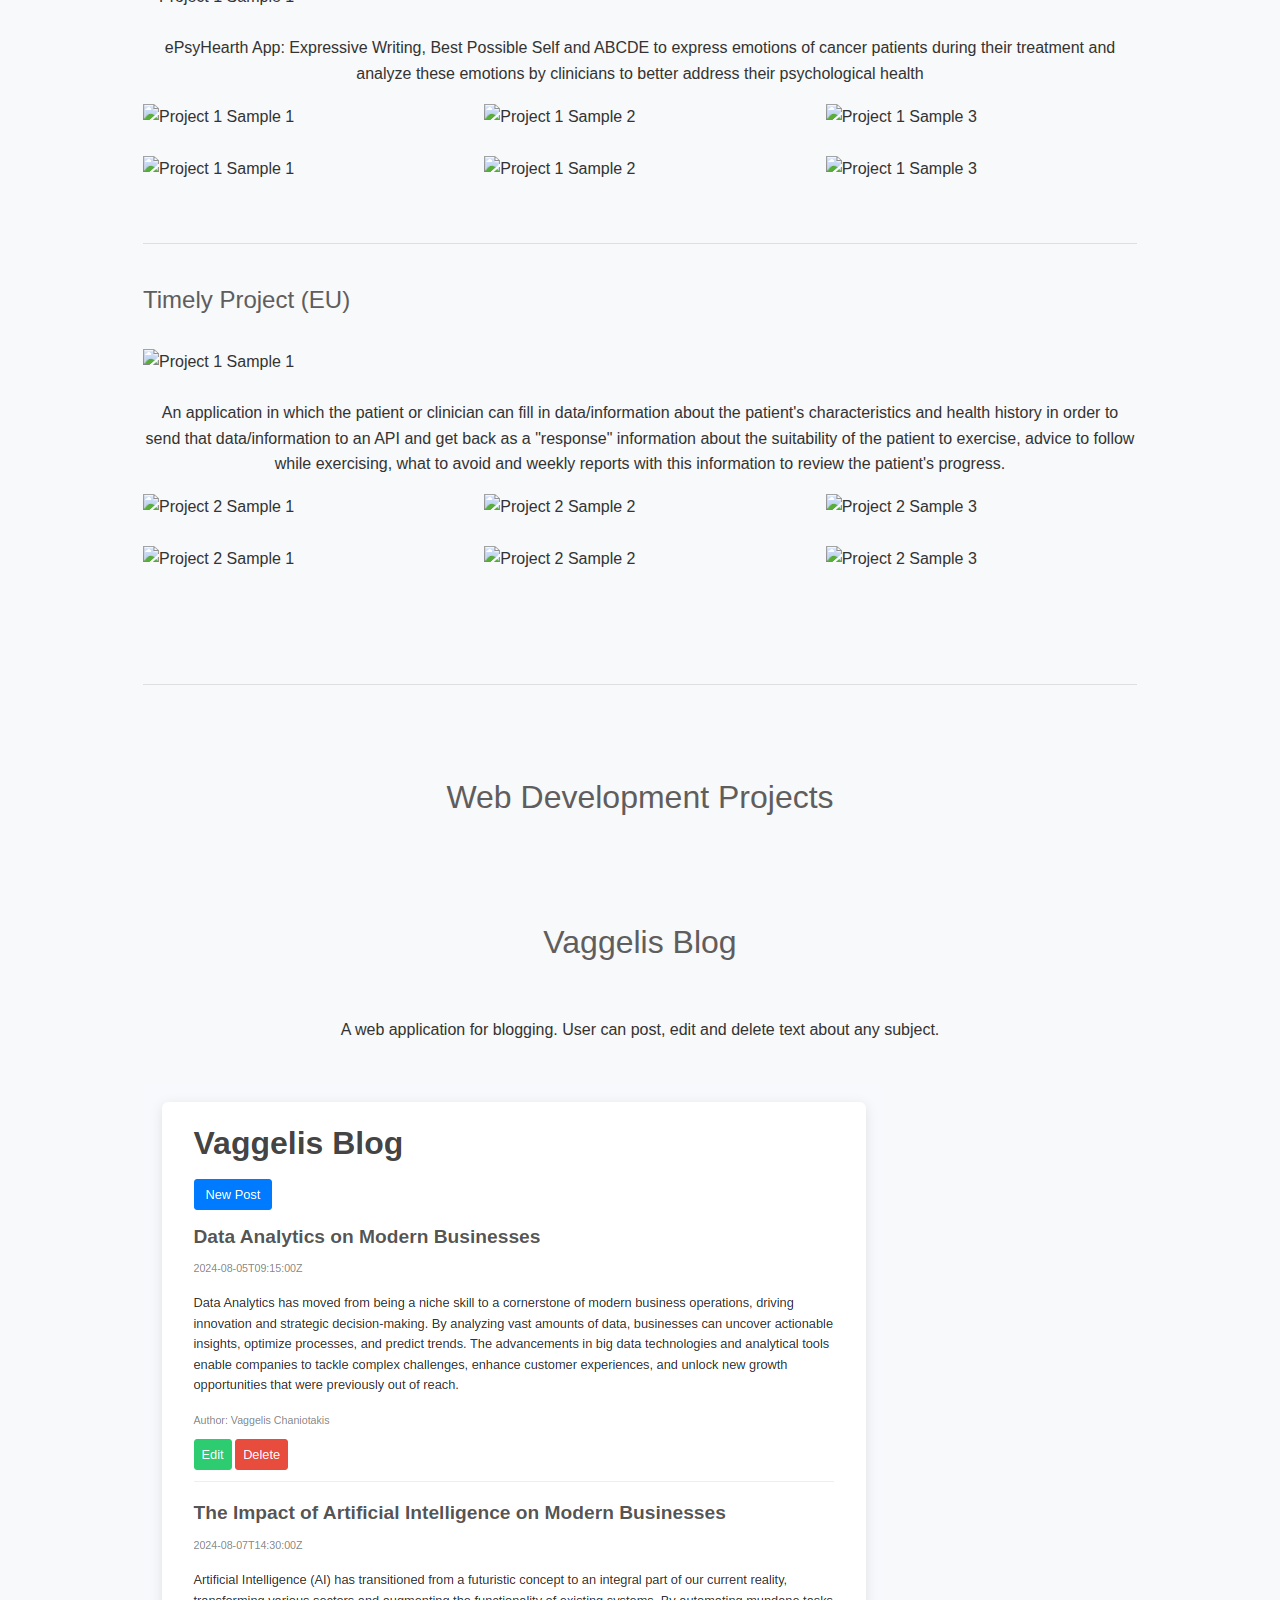
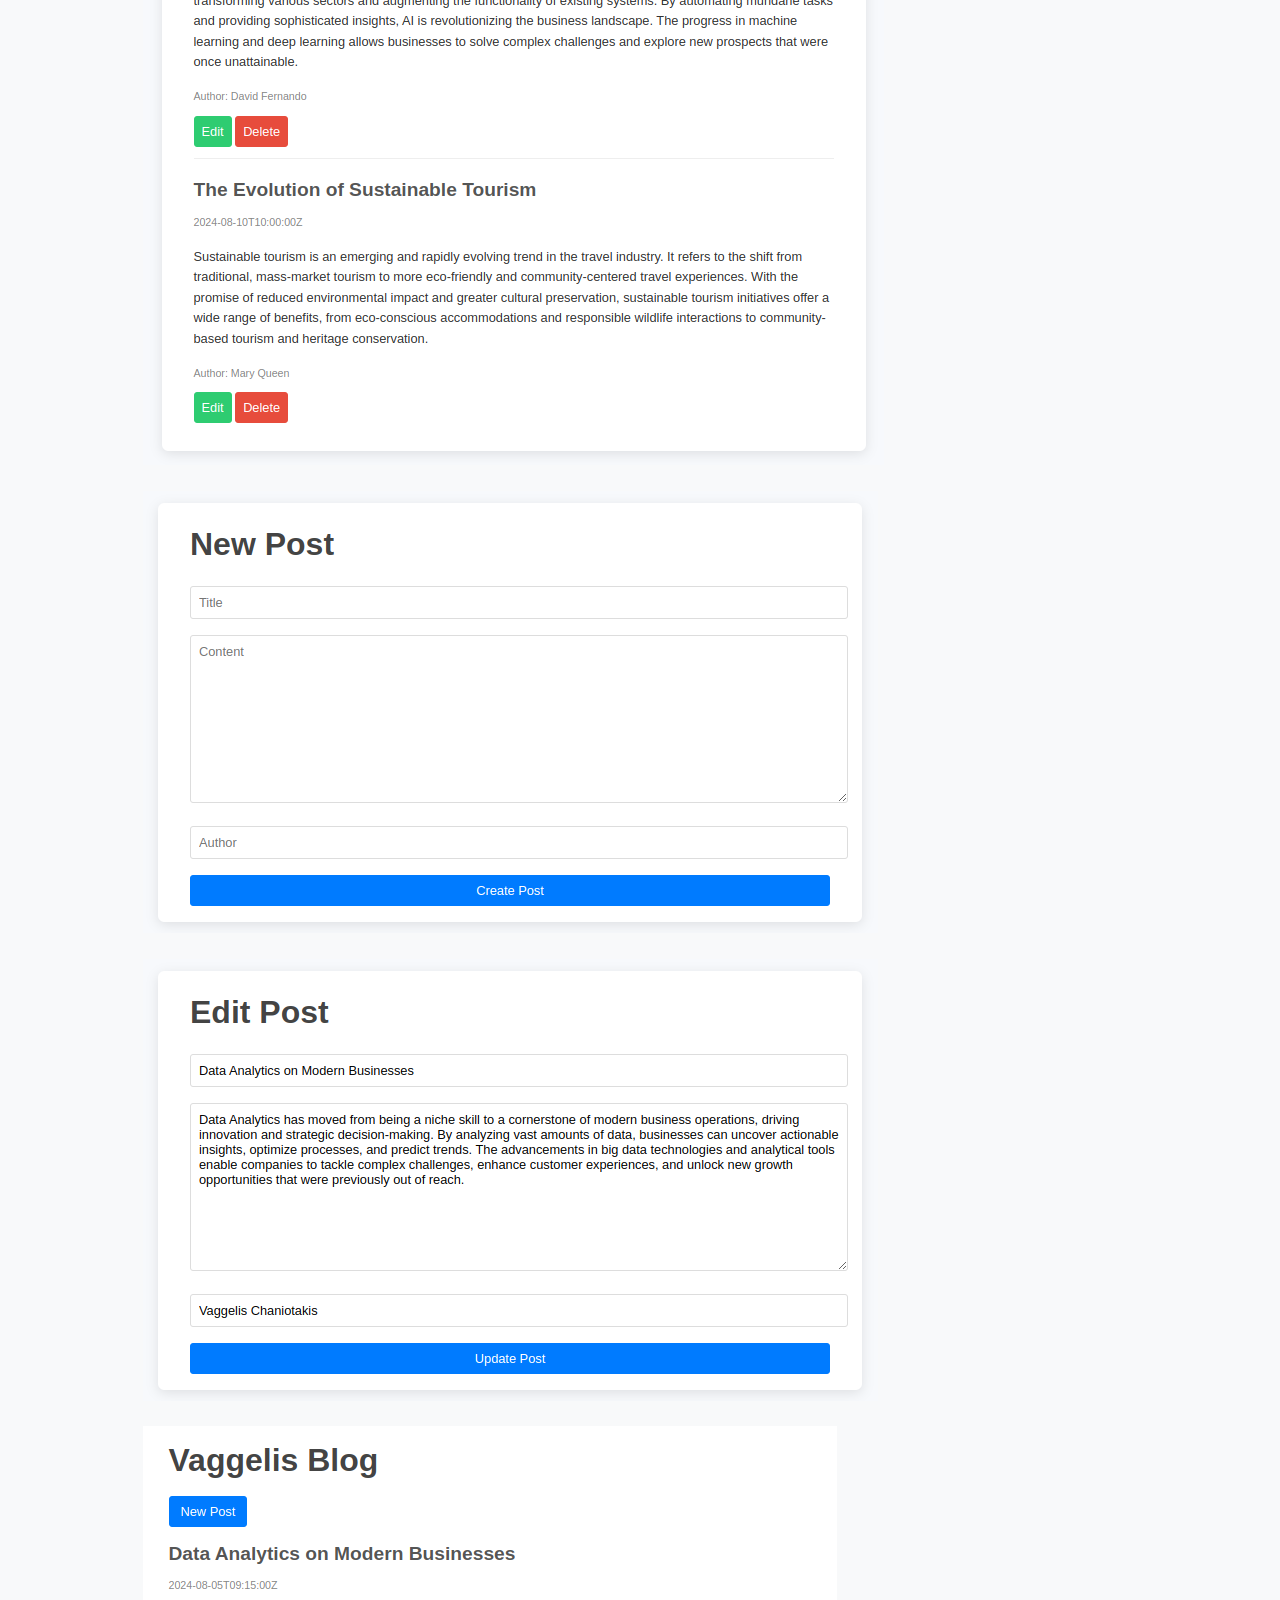
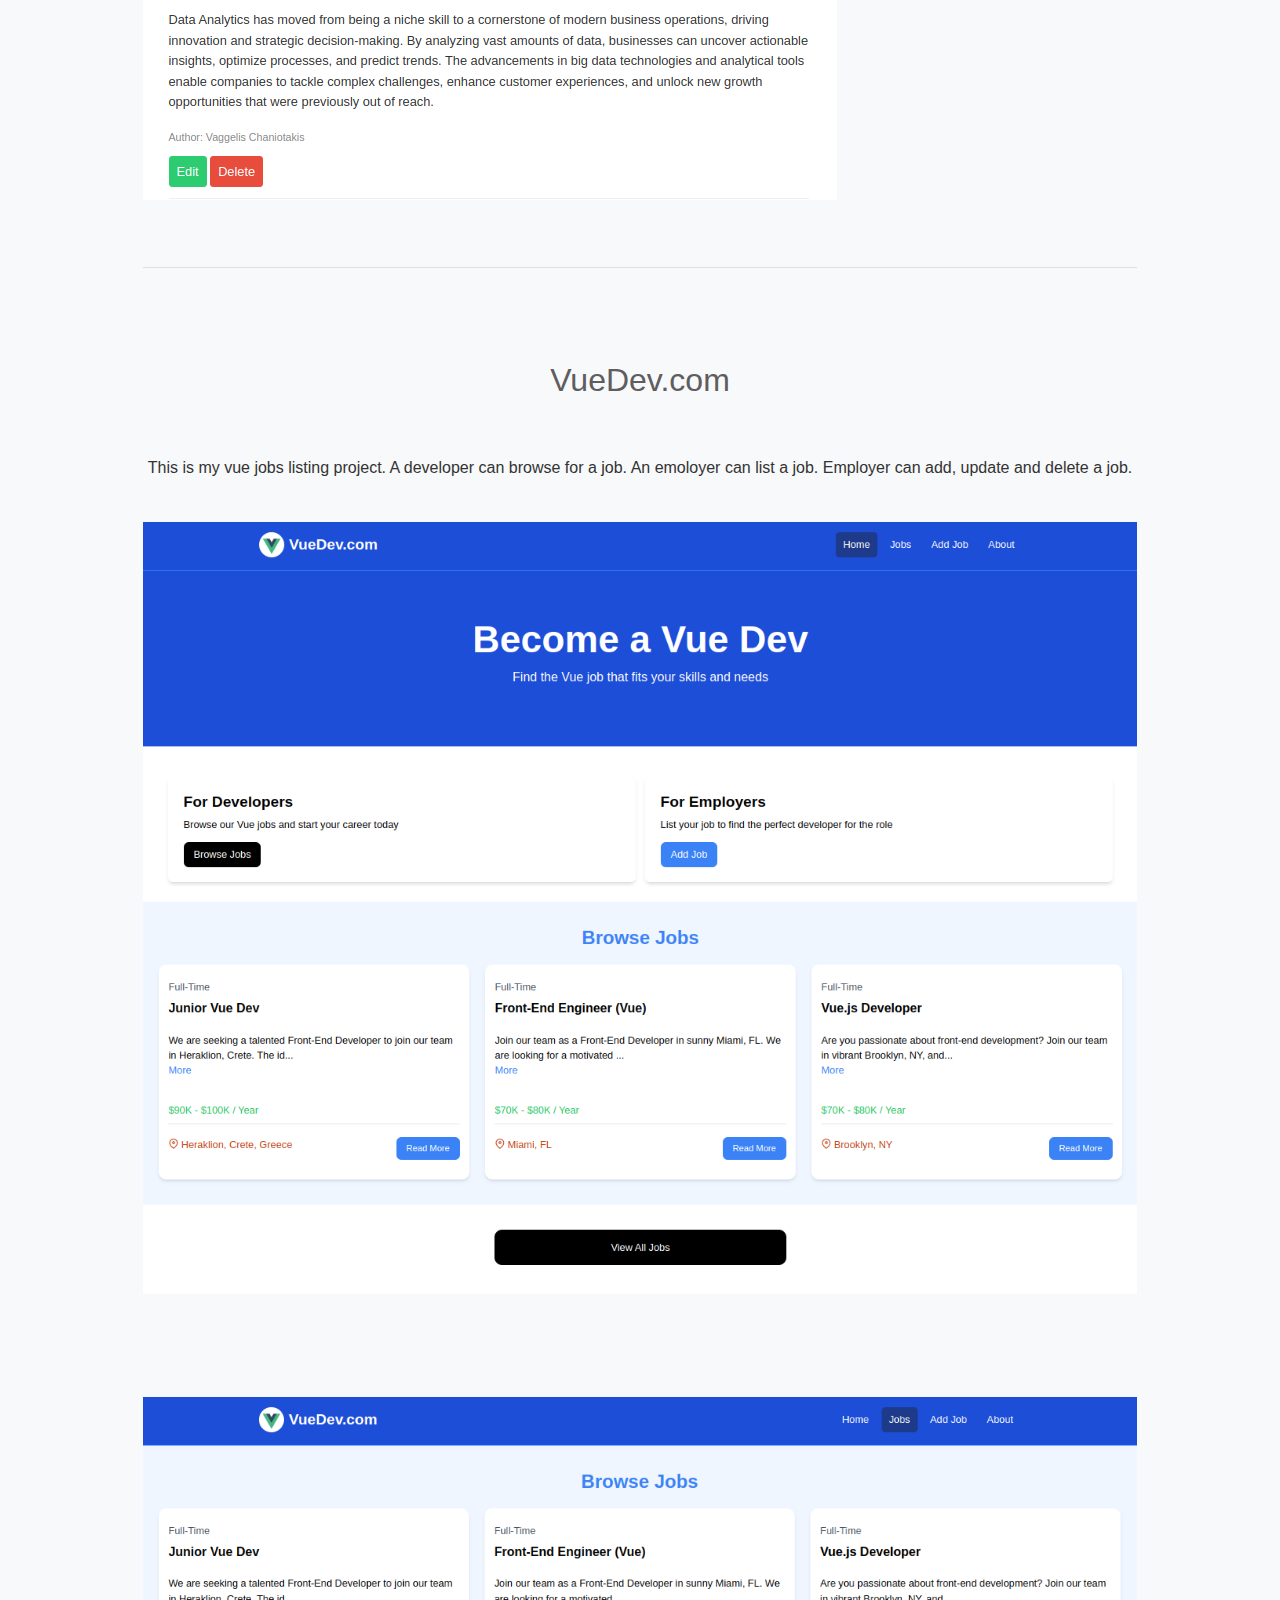
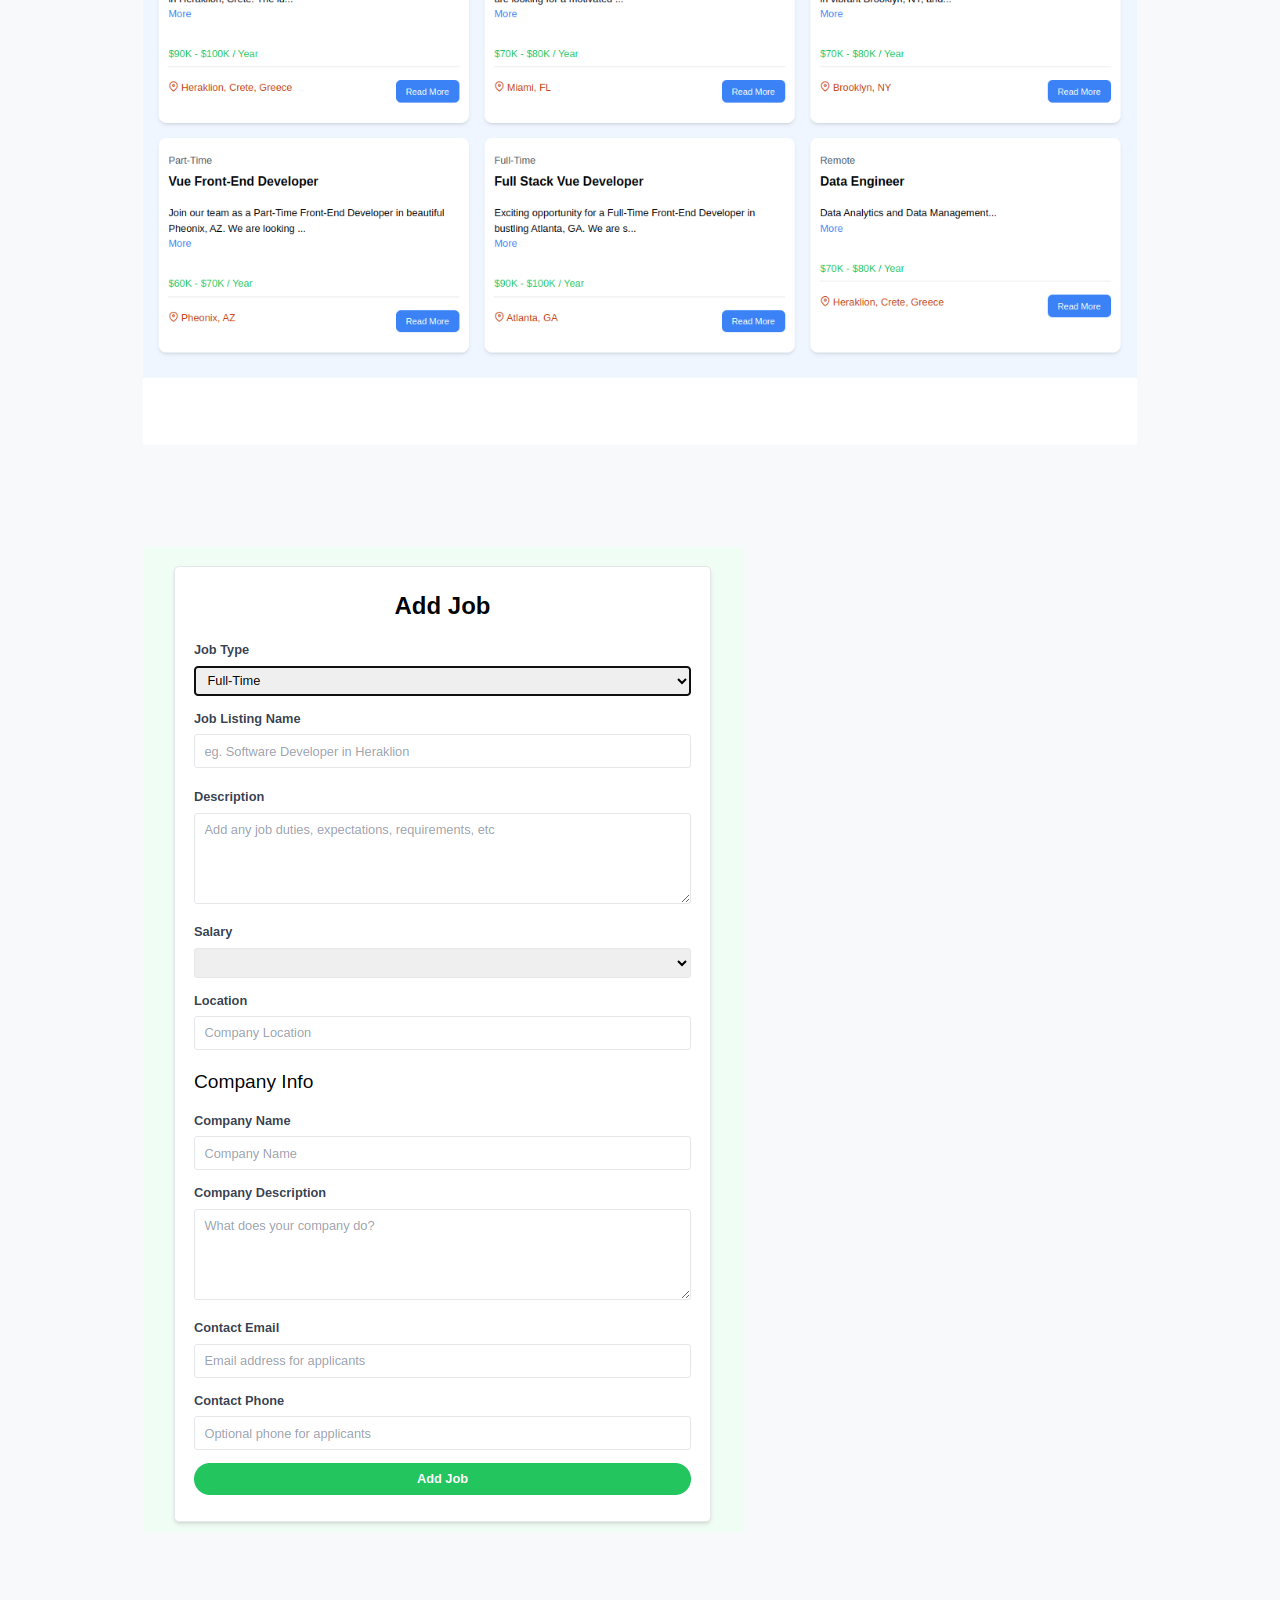
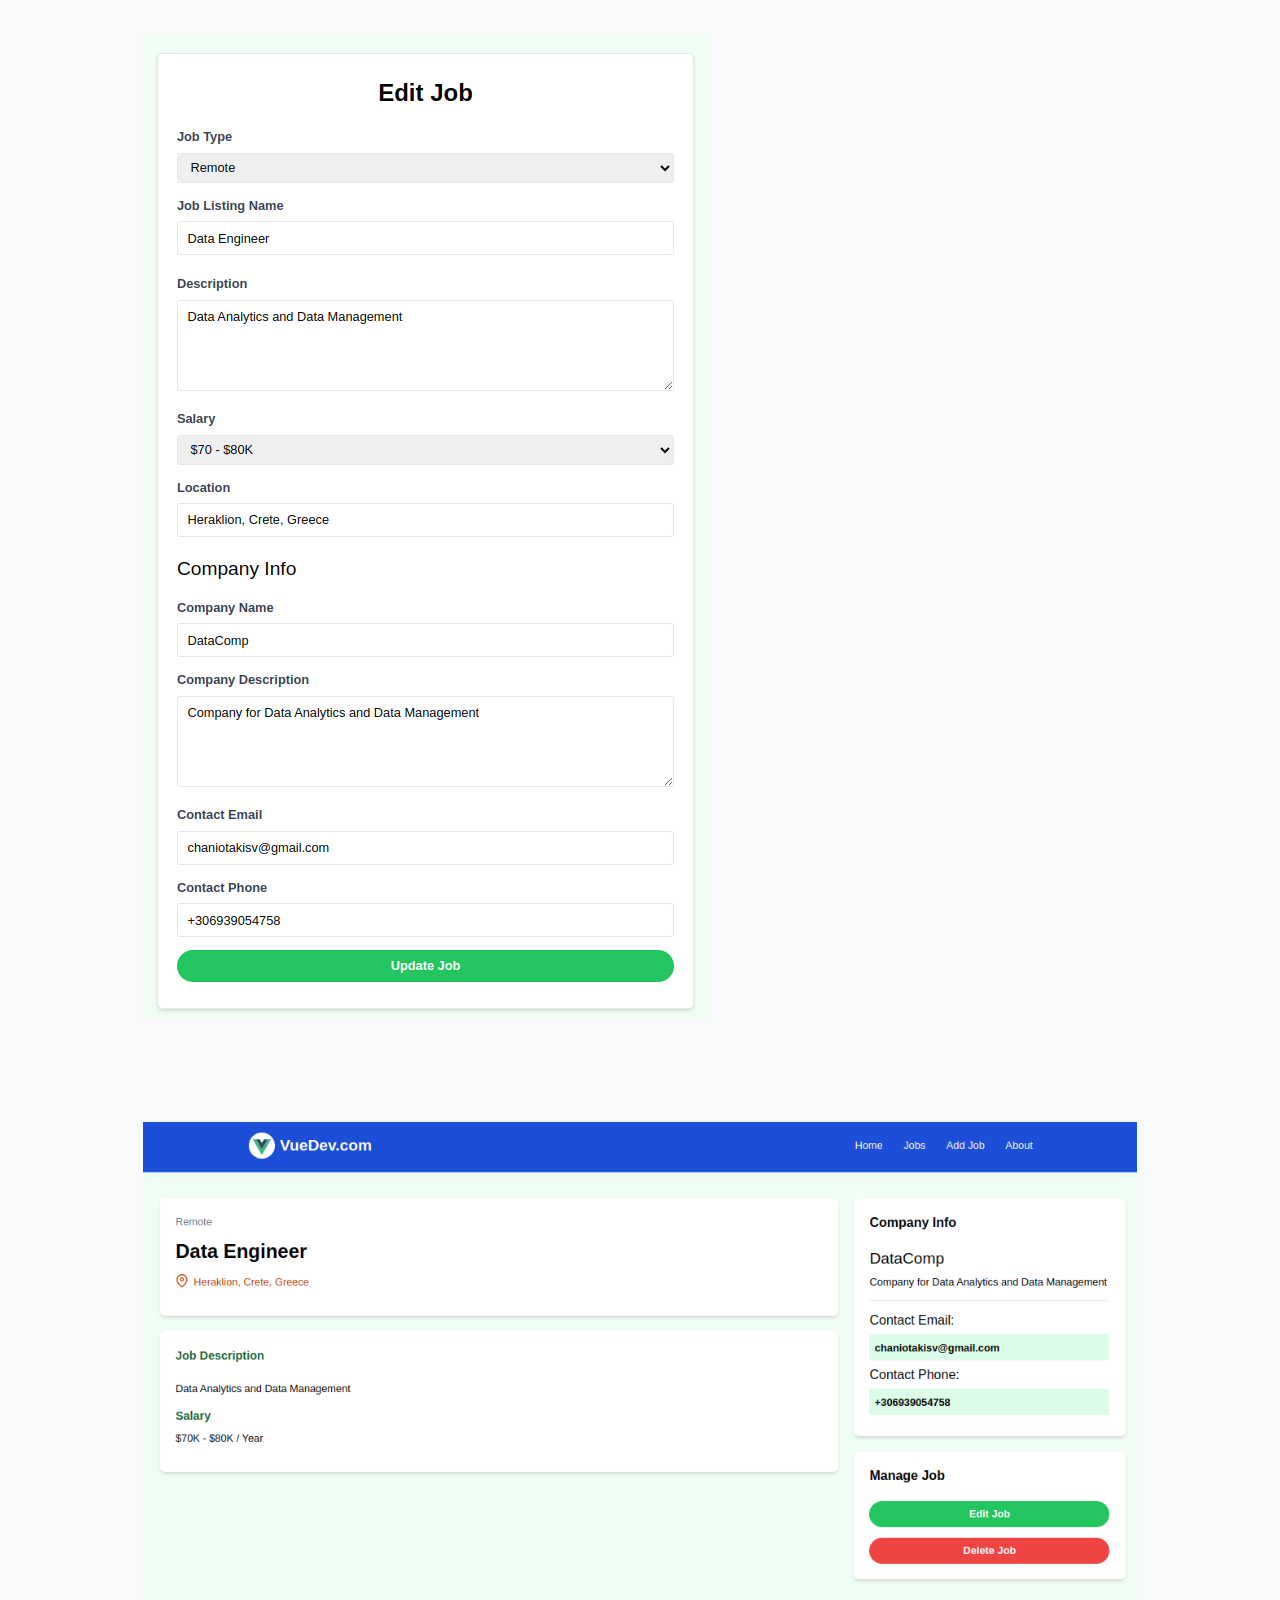
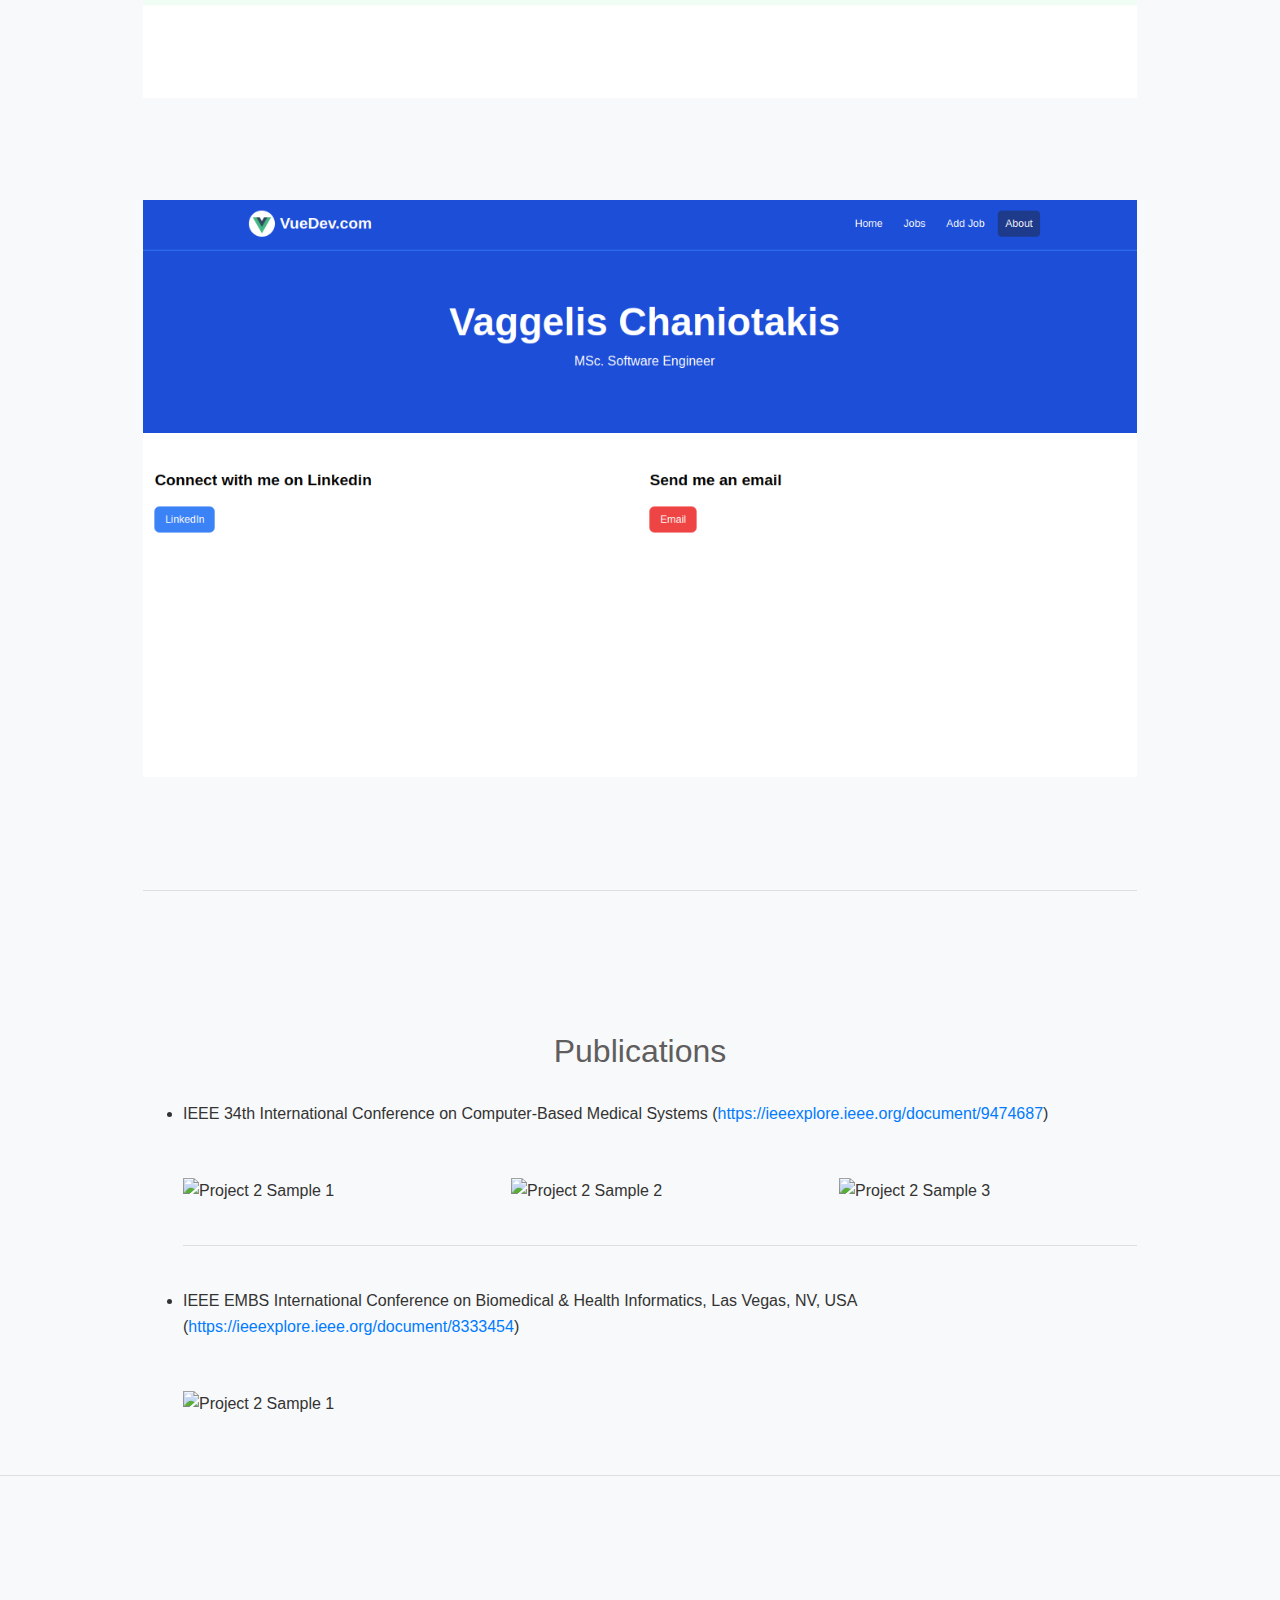
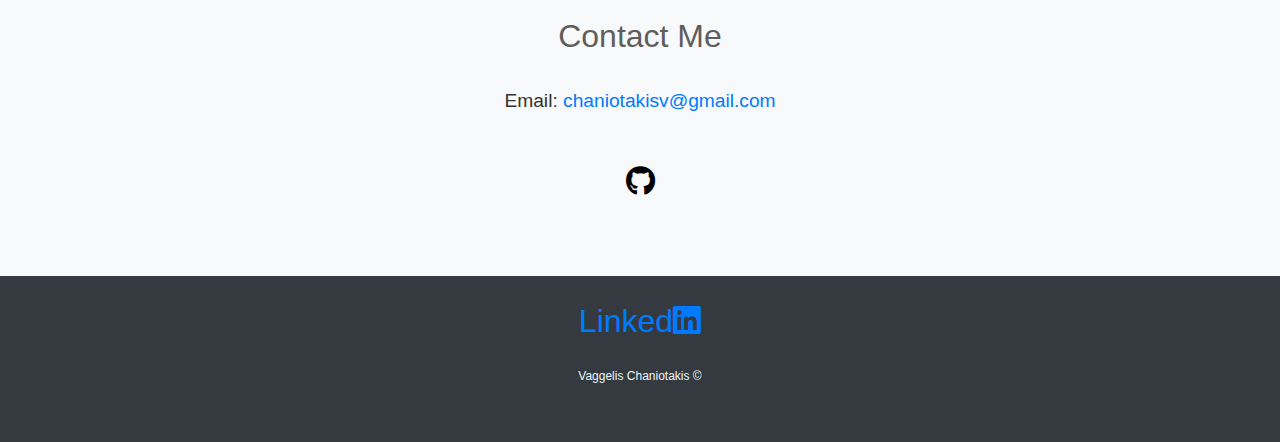
==== commit 1e1d758a: "Update index.html" ====
--- a/index.html
+++ b/index.html
@@ -9,7 +9,6 @@
       <link href="https://cdnjs.cloudflare.com/ajax/libs/font-awesome/5.15.4/css/all.min.css" rel="stylesheet">
    </head>
    <body>
-      <!-- Navbar -->
       <nav>
          <div class="container">
             <ul class="nav-list">
@@ -21,11 +20,9 @@
             </ul>
          </div>
       </nav>
-      <!-- Profile Photo -->
       <div class="profile-photo-container">
          <img src="assets/profilePhoto.jpg" alt="Profile Photo" class="profile-photo">
       </div>
-      <!-- Hero Section -->
       <section class="hero">
          <div class="container">
             <h1>Hello, I'm Vaggelis Chaniotakis</h1>
@@ -35,14 +32,12 @@
             <p>Welcome to my personal website!</p>
          </div>
       </section>
-      <!-- About Me Section -->
       <section id="about" class="section">
          <div class="container">
             <h2>About Me</h2>
             <p>Highly motivated Software Engineer with working experience in the fields of information systems,research and development and data engineering, providing high-level support to multiple projects. Equipped with a theoretical and practical background in data management, big data analytics and mobile softwaredevelopment, I can contribute to real-world problems and give data-driven solutions.</p>
          </div>
       </section>
-      <!-- Resume Section -->
       <section id="resume" class="section">
          <div class="container">
             <h2>Resume</h2>
@@ -283,12 +278,13 @@
                <ul>
                   <li>Big Data Analytics</li>
                   <li>Apache Spark, Scala</li>
-                  <li>SQL, Spark SQL/ML</li>
-                  <li>Data Integration/ETL</li>
+                  <li>Python, SQL</li>
+                  <li>Data Manipulation, Modeling, Storage</li>
+                  <li>Data Pipelines / ETL</li>
                   <li>MySQL, PSQL</li>
                   <li>Flutter, Dart</li>
                   <li>Java Spring Boot learning</li>
-                  <li>Python learning</li>
+                  <li>Azure cloud learning</li>
                   <li>HTML, CSS, Javascript (Vue.js) learning</li>
                   <li>Git, Github, Gitlab</li>
                   <li>Linux, Windows</li>
@@ -324,7 +320,6 @@
             </div>
          </div>
       </section>
-      <!-- Projects Section -->
       <section id="projects" class="section">
          <div class="container">
             <h2>Projects</h2>
@@ -394,11 +389,86 @@
                </div>
             </div>
             <br>
+            <br>
+            <br>
             <hr>
             <br>
+            <br>
+            <br>
+            <div class="project">
+               <h2>Web Development Projects</h2>
+               <br>
+               <br>
+               <br>
+               <div class="container">
+                  <h2>Vaggelis Blog</h2>
+               </div>
+               <br>
+               <p>A web application for blogging. User can post, edit and delete text about any subject.</p>
+               <br>
+               <img src="assets/blog1.png" class="img-fluid" alt="Project 1 Sample 1">
+               <br>
+               <br>
+               <img src="assets/blog2.png" class="img-fluid" alt="Project 1 Sample 1">
+               <br>
+               <br>
+               <img src="assets/blog3.png" class="img-fluid" alt="Project 1 Sample 1">
+               <br>
+               <br>
+               <img src="assets/blog4.png" class="img-fluid" alt="Project 1 Sample 1">
+               <br>
+               <br>
+               <br>
+               <hr>
+               <br>
+               <br>
+               <br>
+               <div class="container">
+                  <h2>VueDev.com</h2>
+               </div>
+               <br>
+               <p>This is my vue jobs listing project. A developer can browse for a job. An emoloyer can list a job. Employer can add, update and delete a job.</p>
+               <br>
+               <img src="assets/vue1.png" class="img-fluid" alt="Project 1 Sample 1">
+               <br>
+               <br>
+               <br>
+               <br>
+               <br>
+               <img src="assets/vue2.png" class="img-fluid" alt="Project 1 Sample 1">
+               <br>
+               <br>
+               <br>
+               <br>
+               <br>
+               <img src="assets/vue3.png" class="img-fluid" alt="Project 1 Sample 1">
+               <br>
+               <br>
+               <br>
+               <br>
+               <br>
+               <img src="assets/vue4.png" class="img-fluid" alt="Project 1 Sample 1">
+               <br>
+               <br>
+               <br>
+               <br>
+               <br>
+               <img src="assets/vue5.png" class="img-fluid" alt="Project 1 Sample 1">
+               <br>
+               <br>
+               <br>
+               <br>
+               <br>
+               <img src="assets/vue6.png" class="img-fluid" alt="Project 1 Sample 1">
+               <br>
+               <br>
+               <br>
+            </div>
+            <br>
+            <hr>
+            <br>
          </div>
       </section>
-      <!-- Publications Section -->
       <section id="publications" class="section">
          <div class="container">
             <h2>Publications</h2>
@@ -435,7 +505,6 @@
          </ul>
          </div>
       </section>
-      <!-- Contact Me Section -->
       <section id="contact" class="section">
          <div class="container">
             <h2>Contact Me</h2>
@@ -454,4 +523,4 @@
       <script src="https://cdn.jsdelivr.net/npm/@popperjs/core@2.9.2/dist/umd/popper.min.js"></script>
       <script src="https://stackpath.bootstrapcdn.com/bootstrap/4.5.2/js/bootstrap.min.js"></script>
    </body>
-</html>+</html>
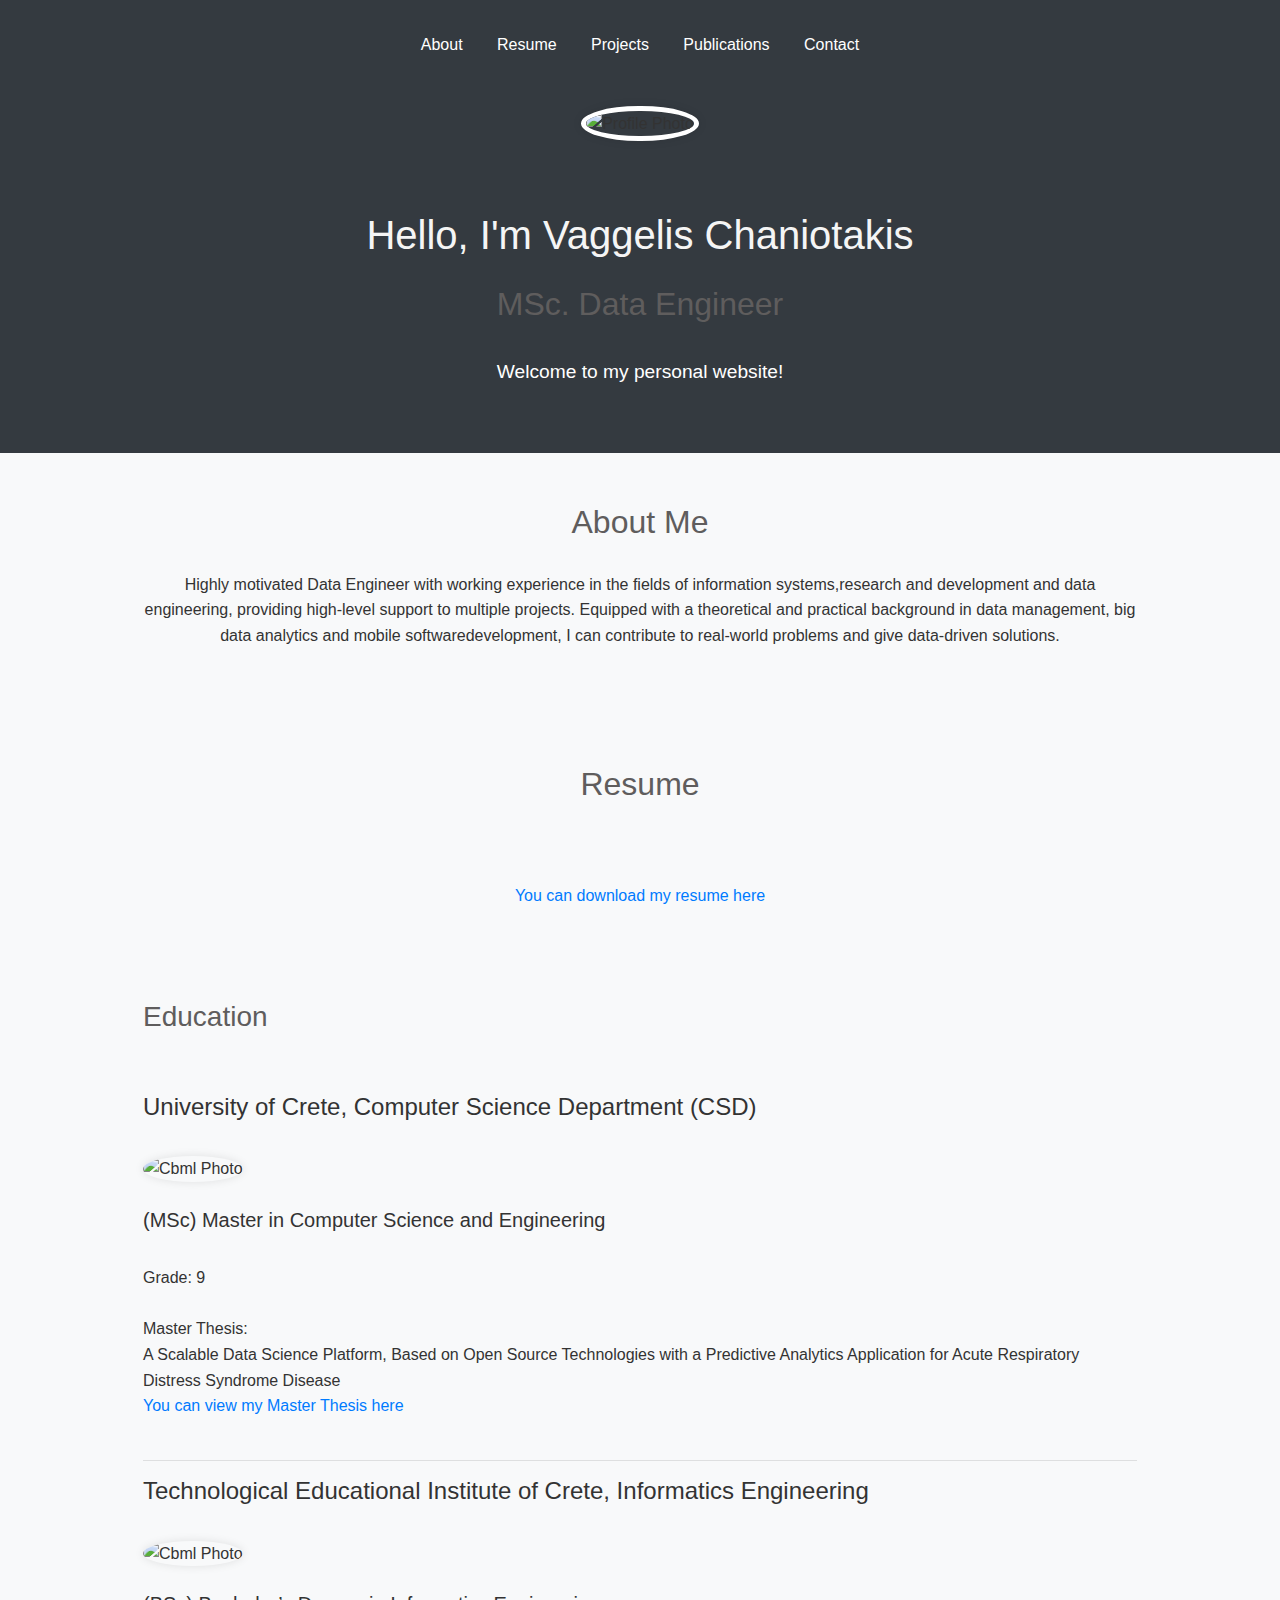
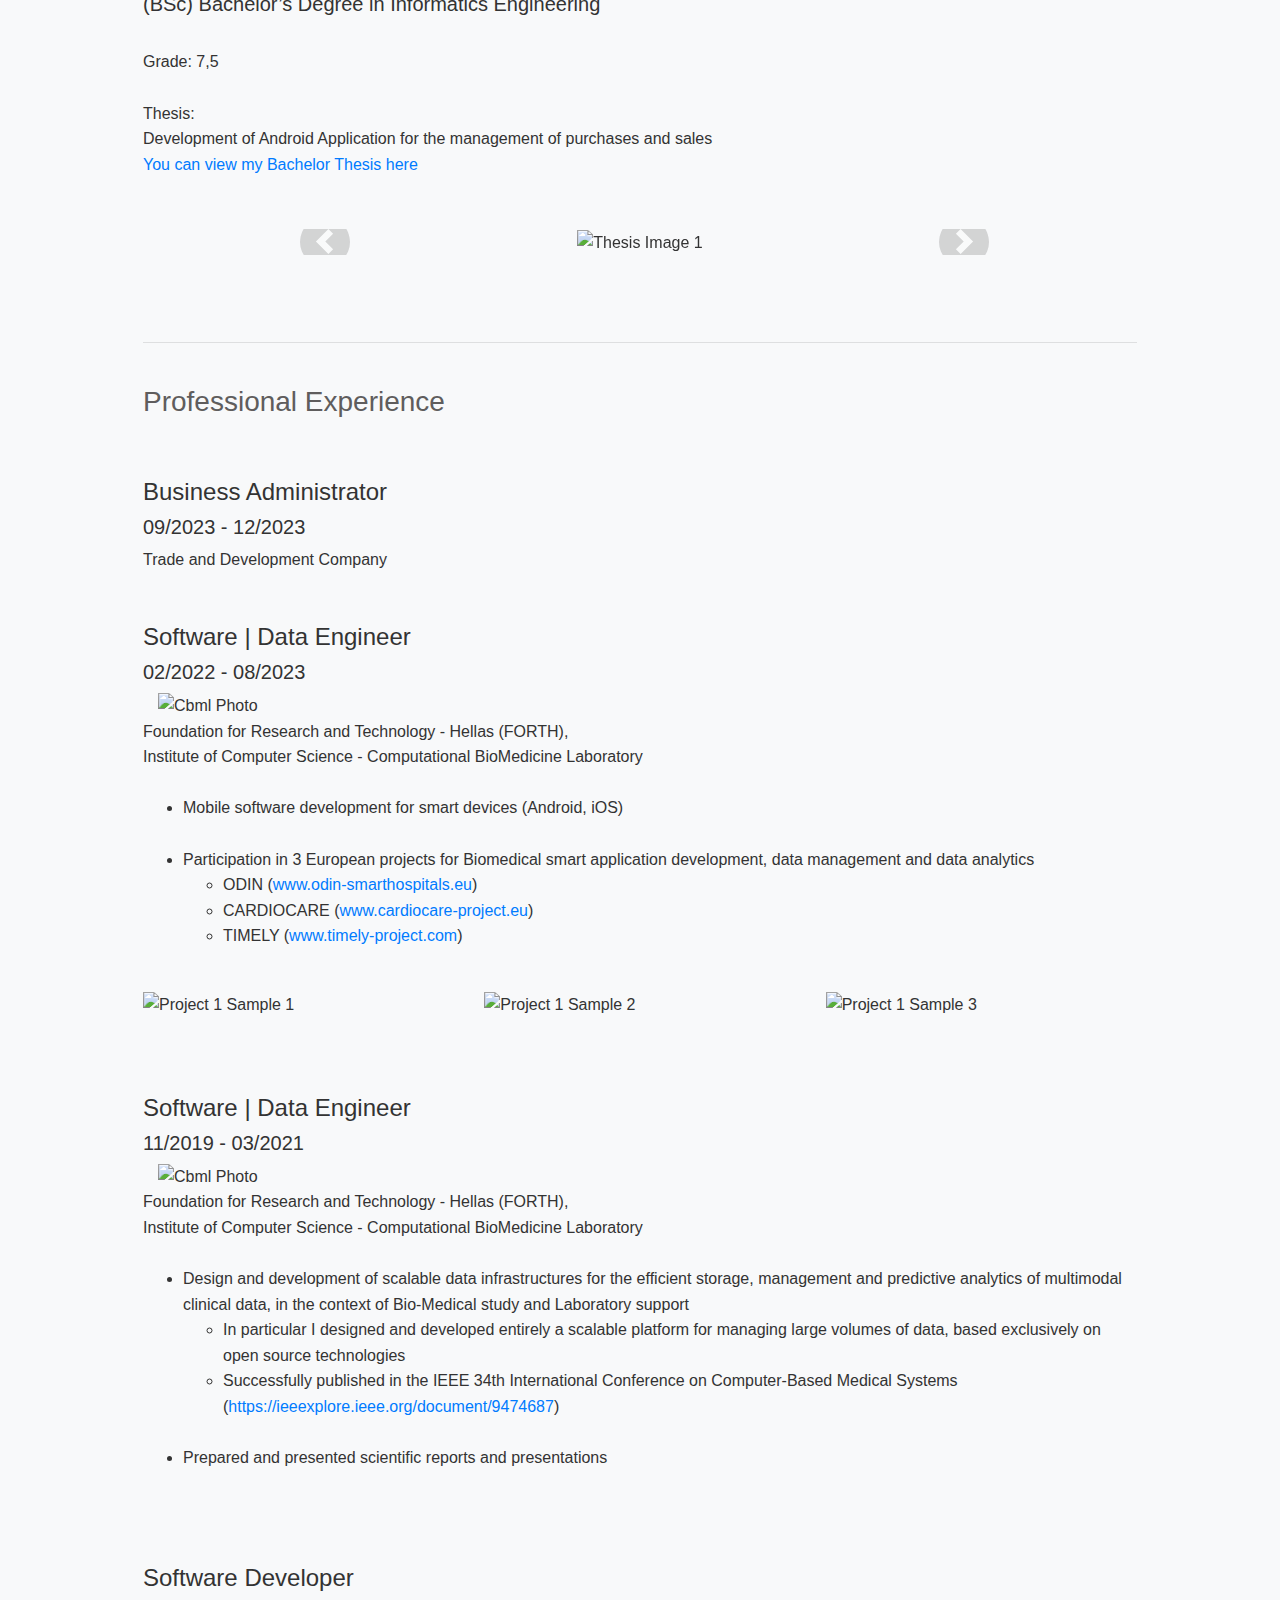
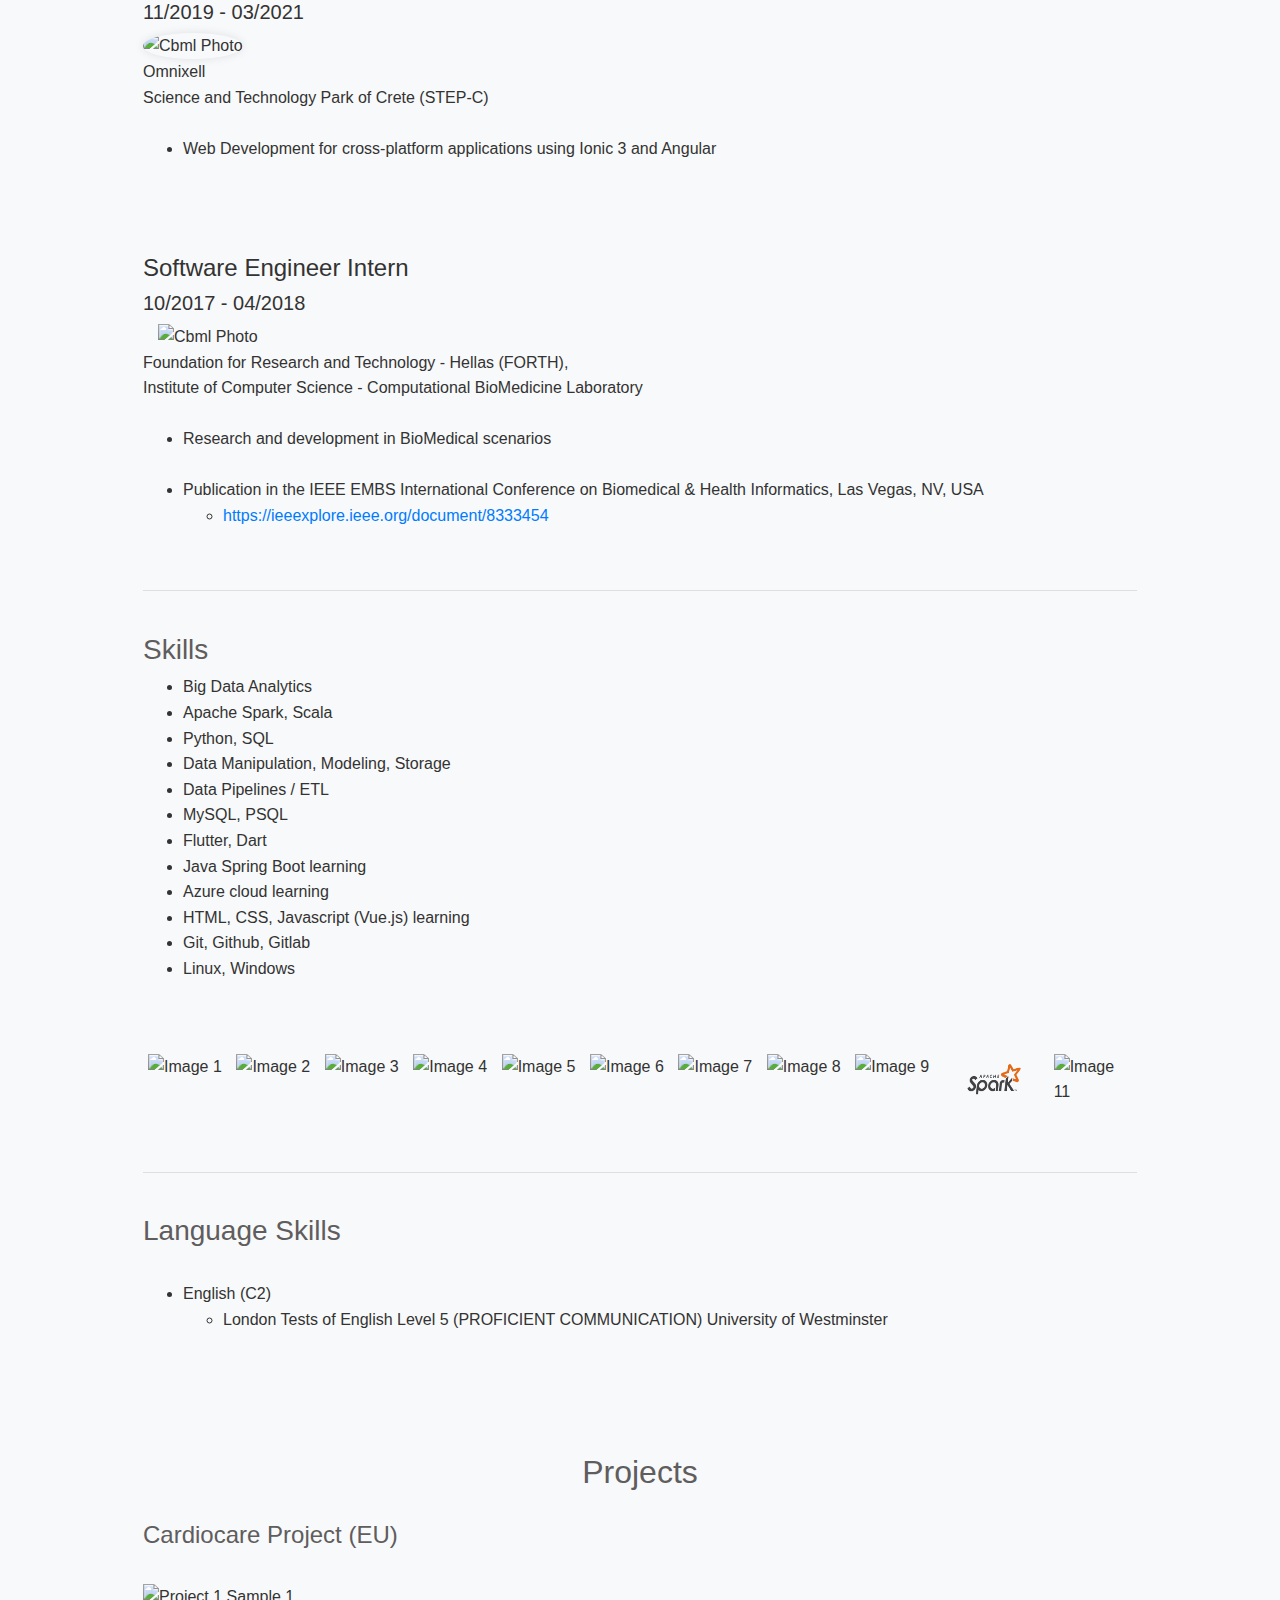
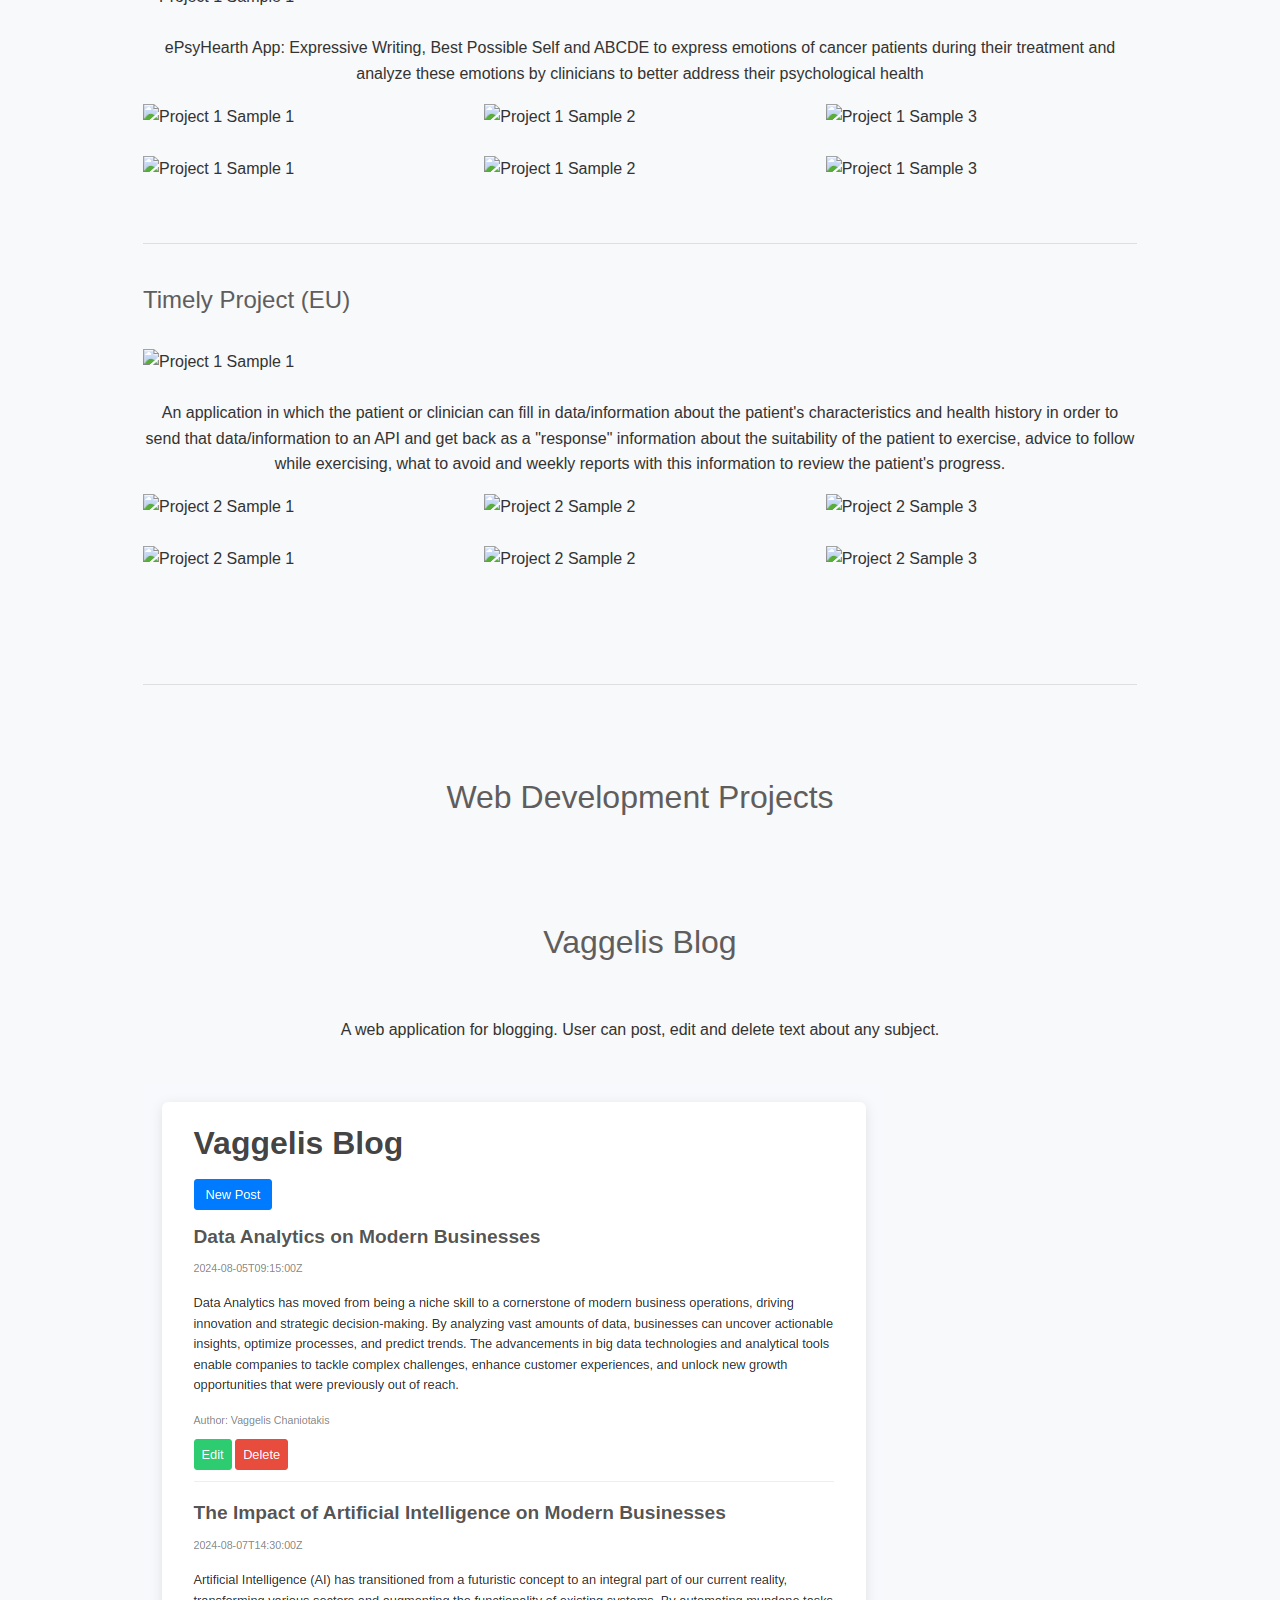
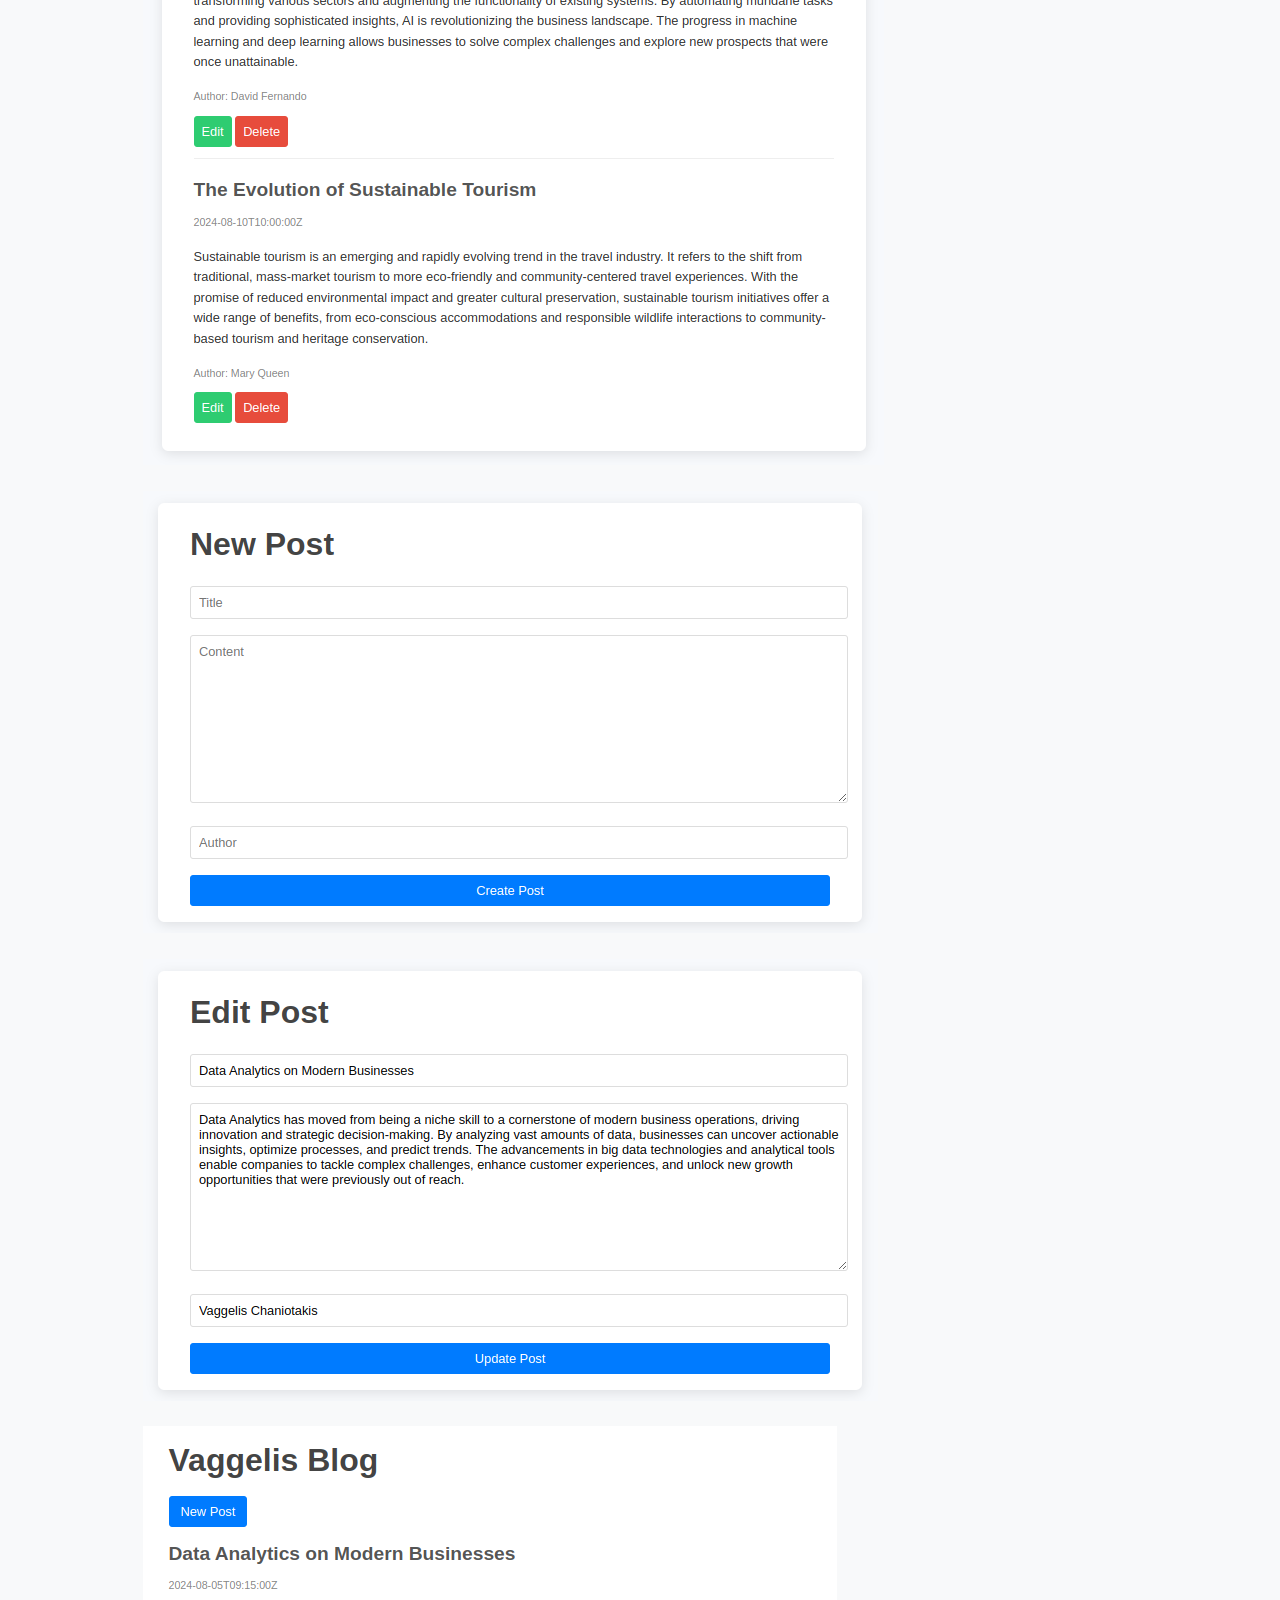
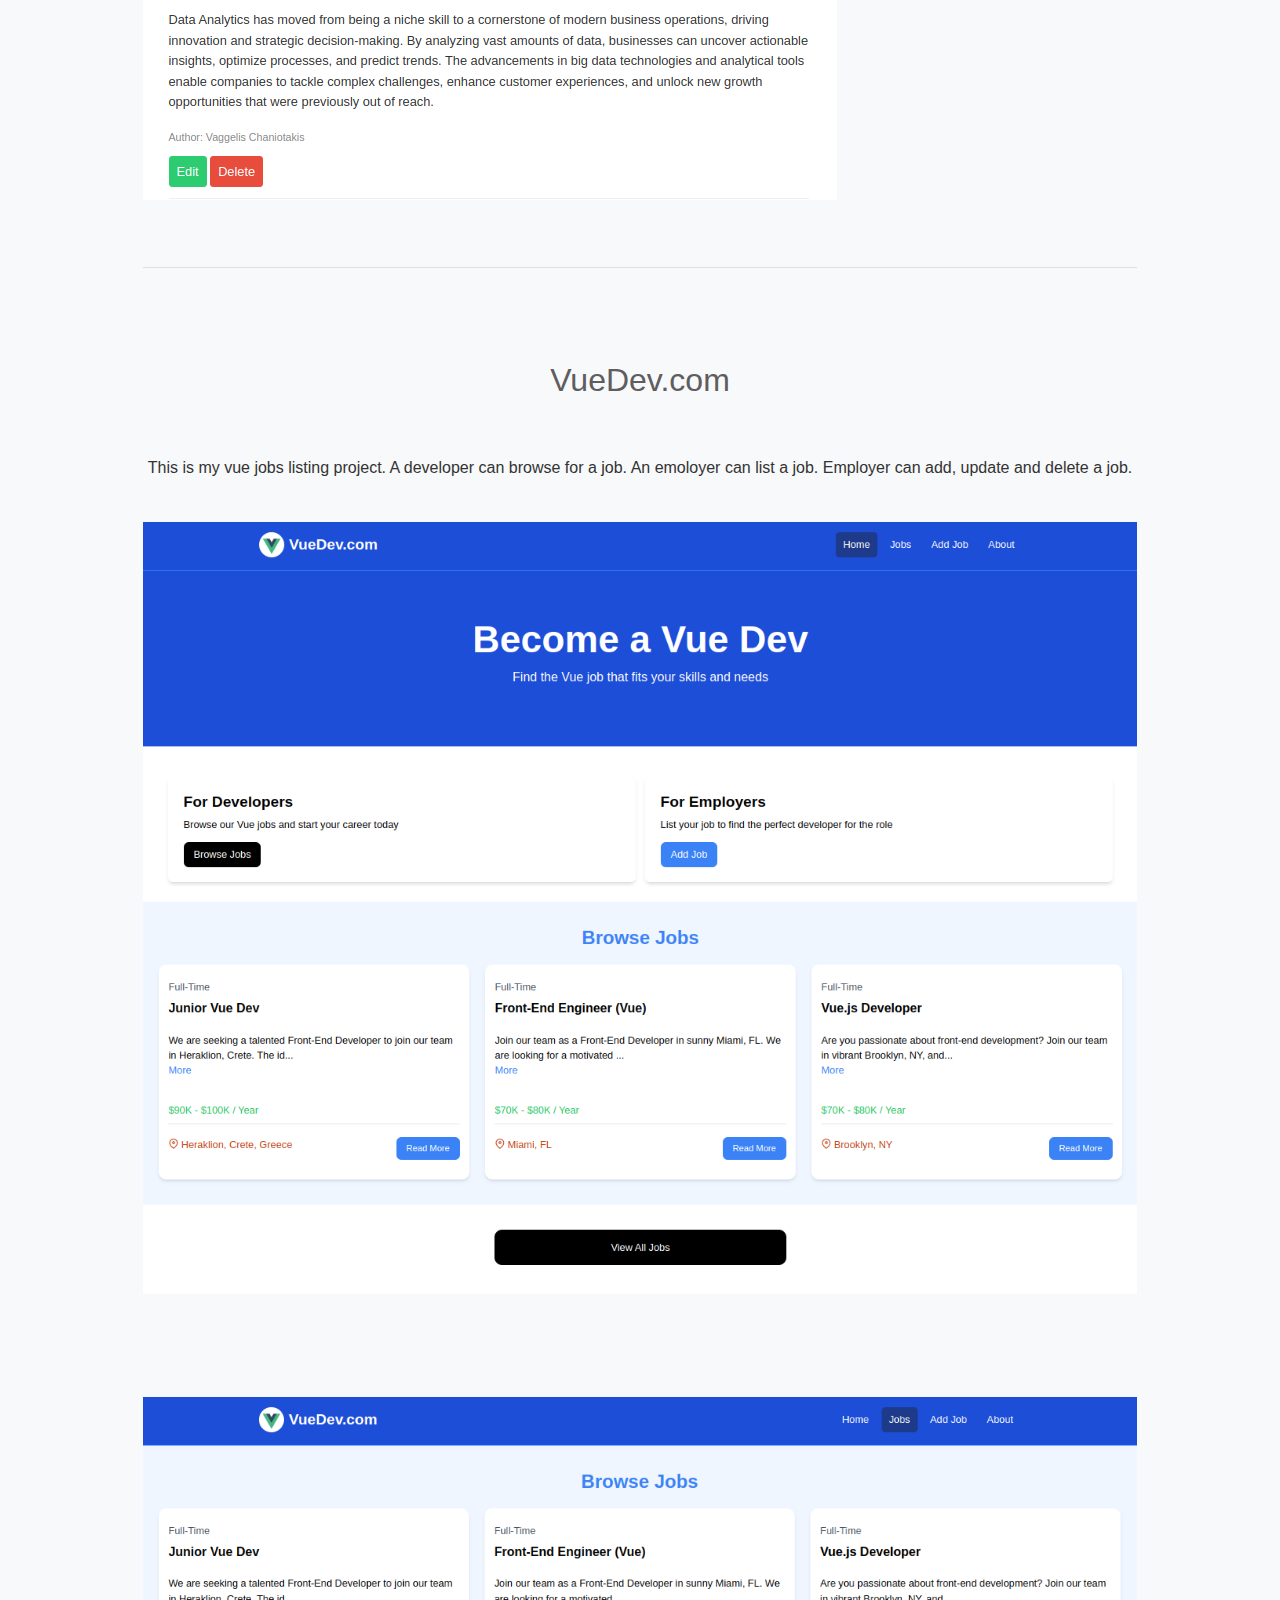
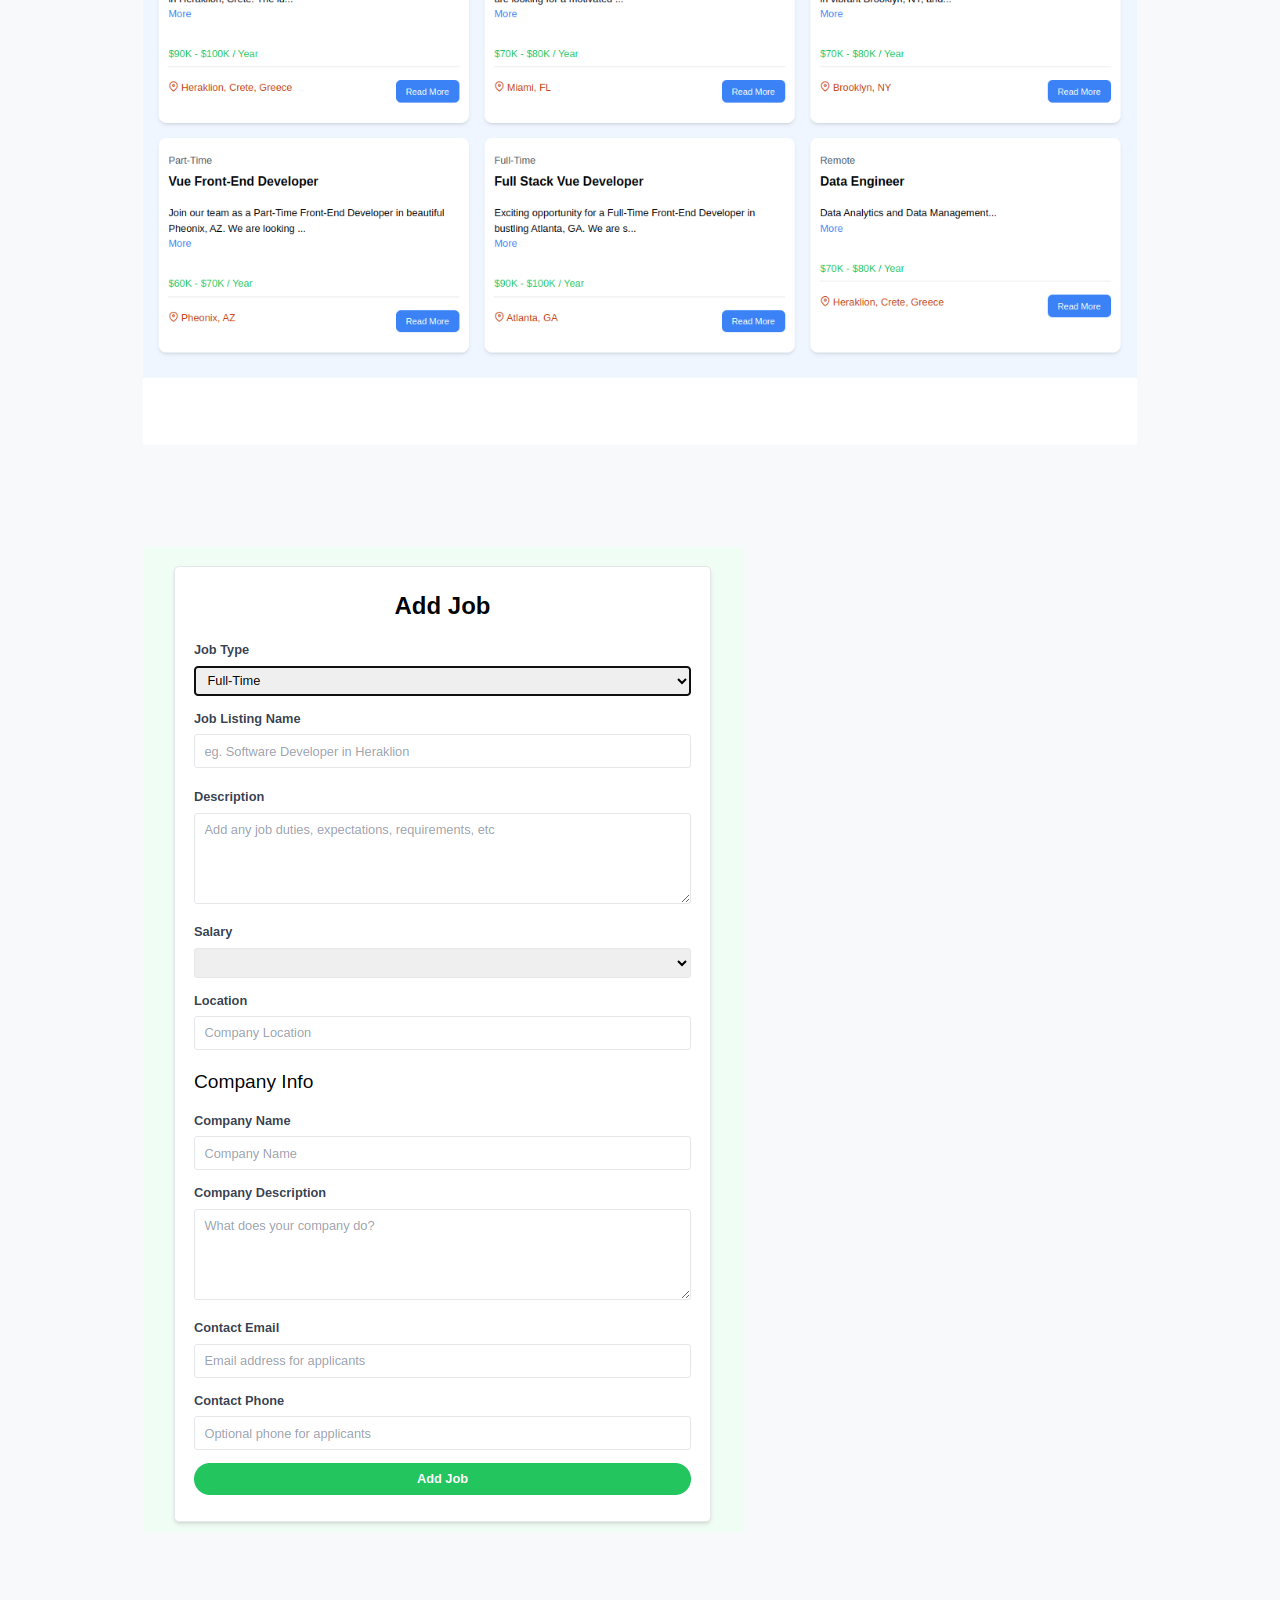
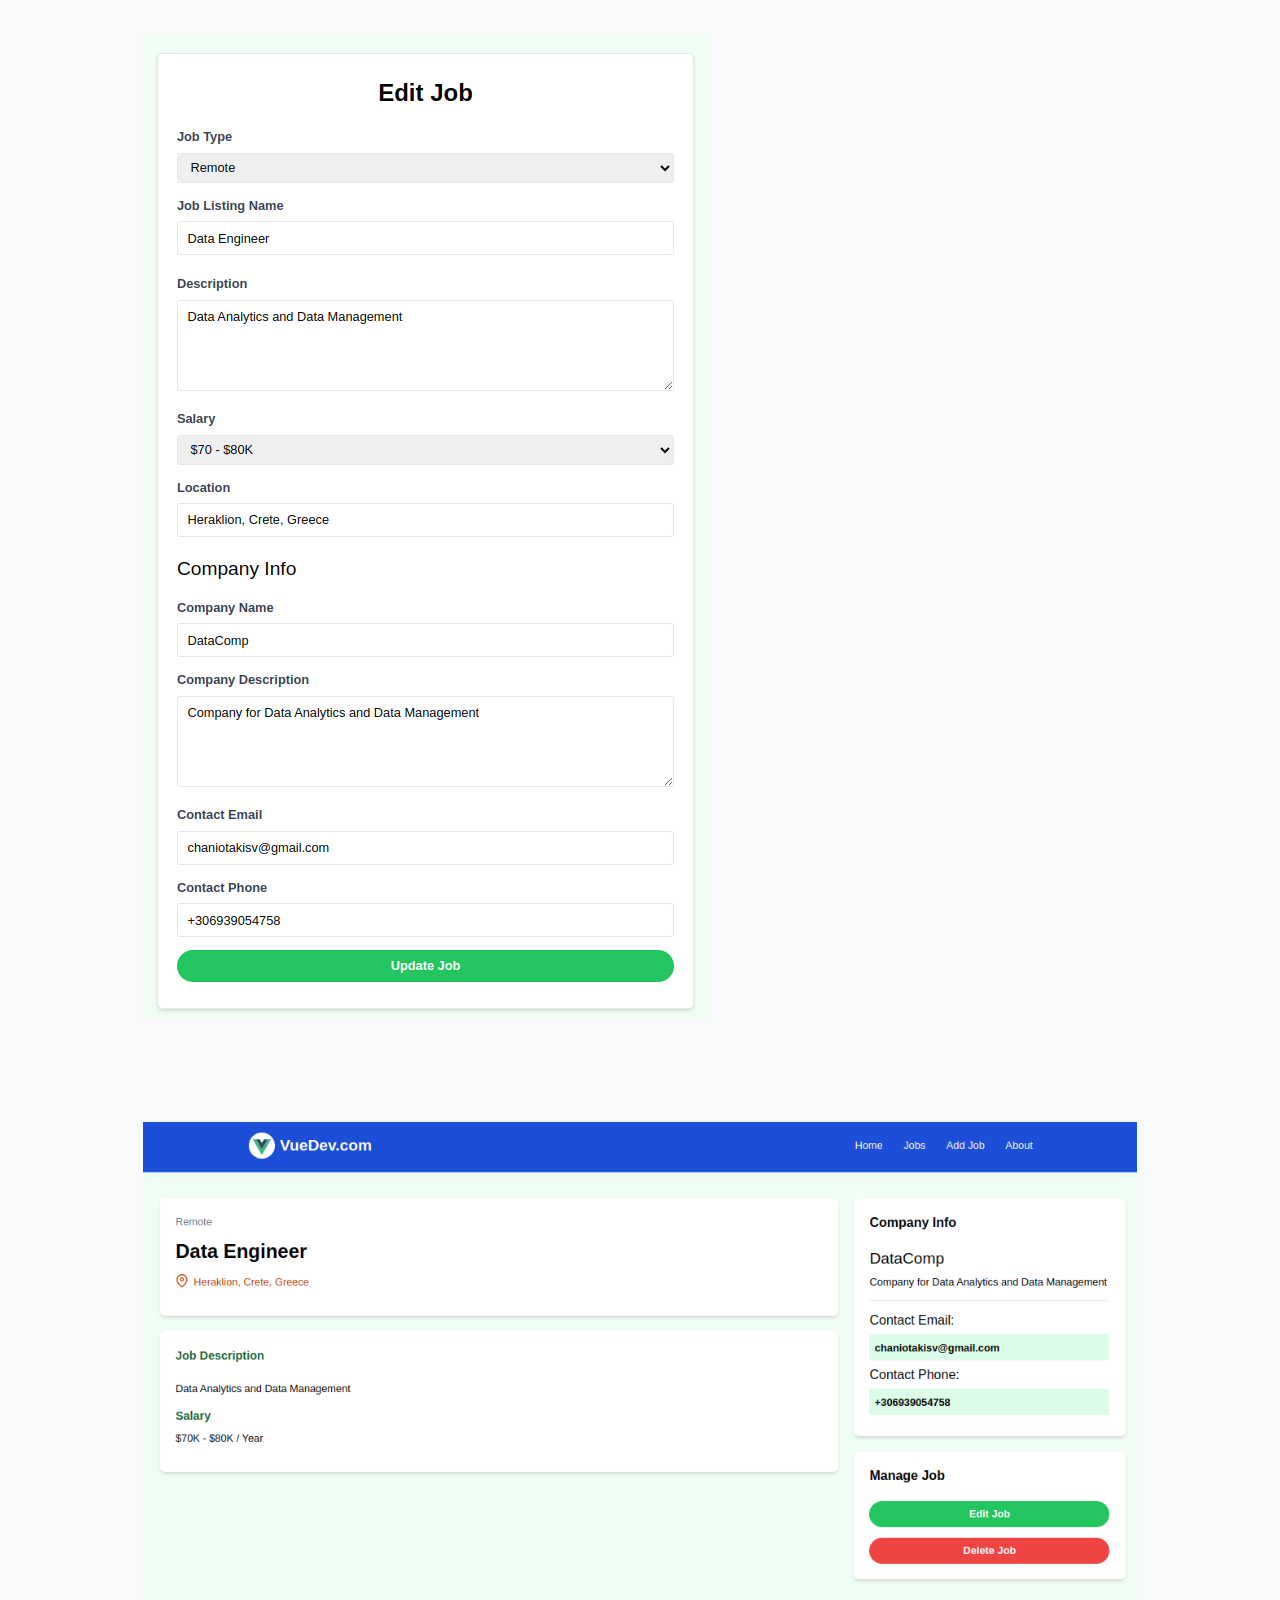
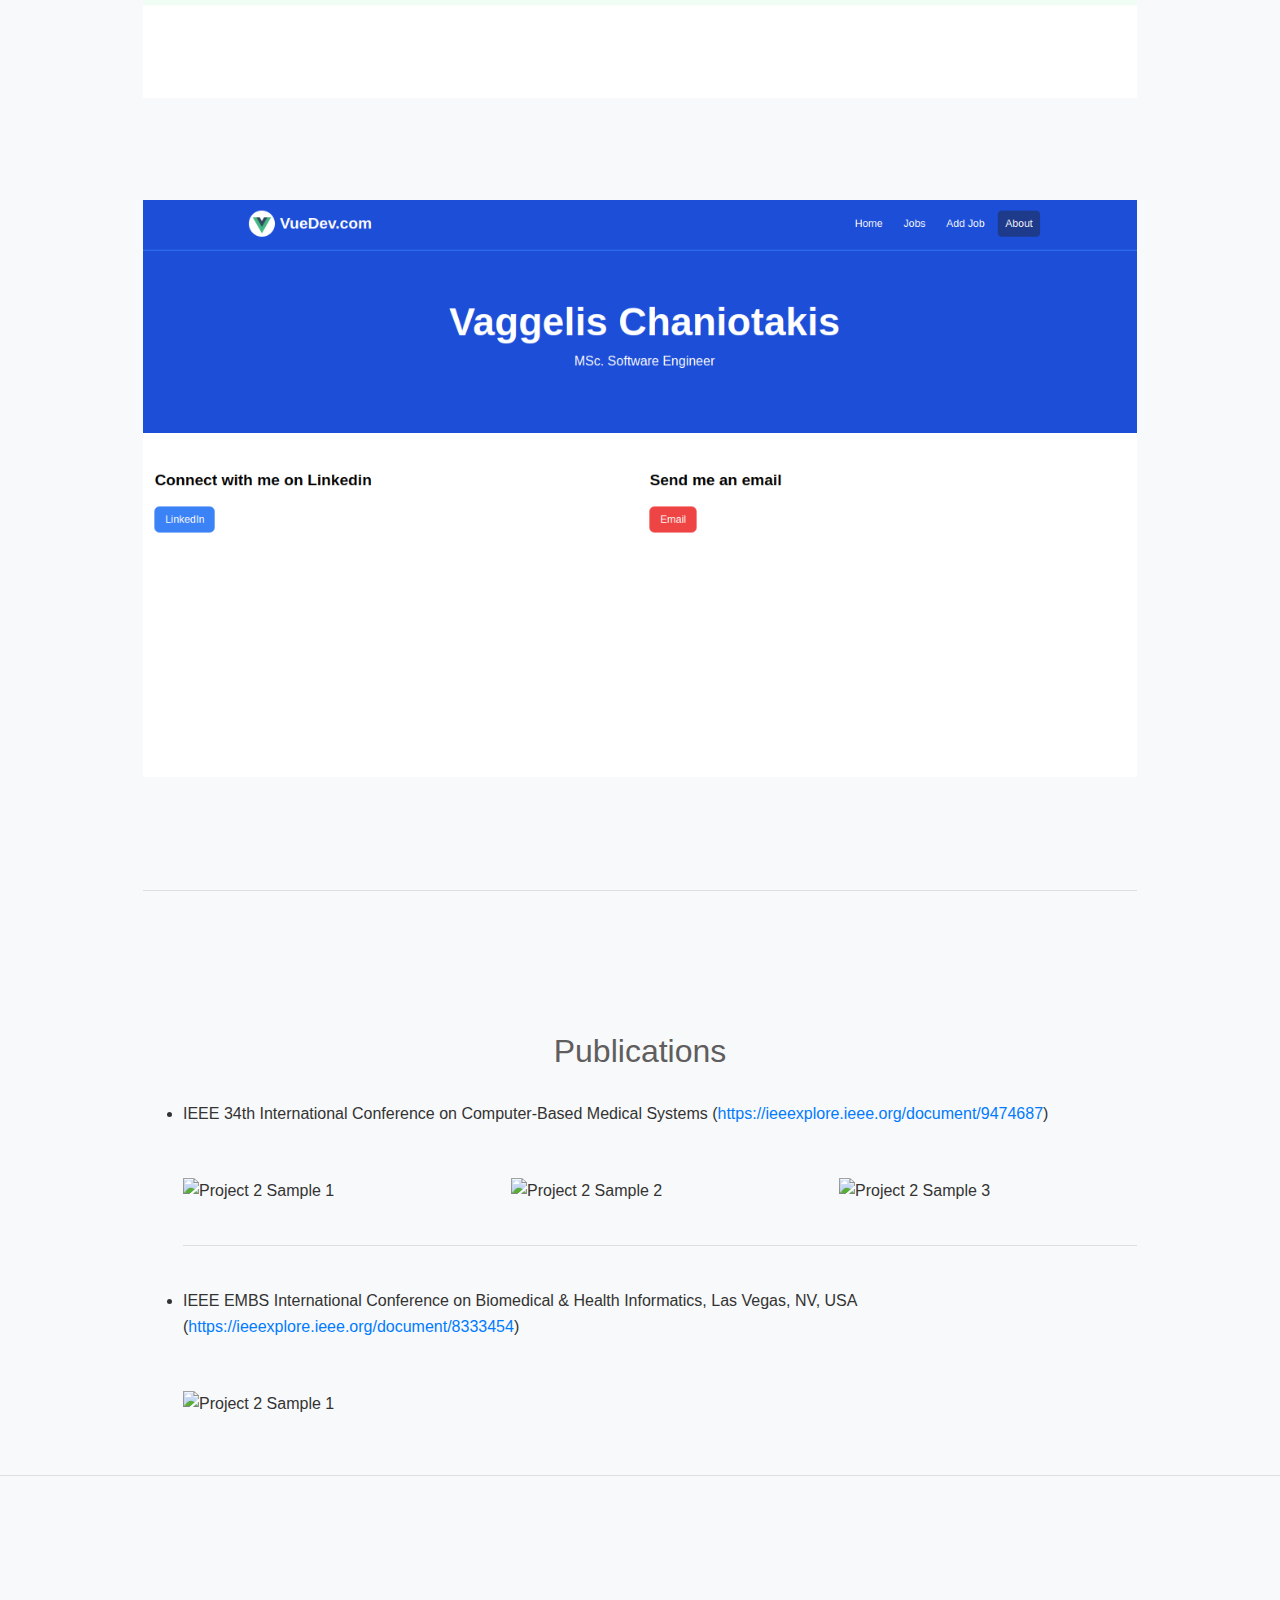
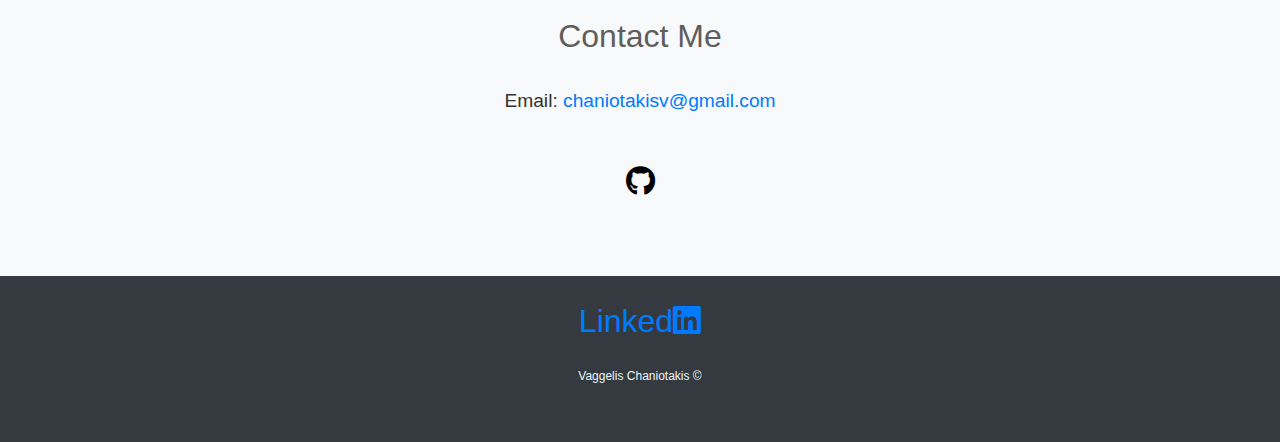
==== commit 49d268b2: "Update index.html" ====
--- a/index.html
+++ b/index.html
@@ -27,7 +27,7 @@
          <div class="container">
             <h1>Hello, I'm Vaggelis Chaniotakis</h1>
             <br>
-            <h2>MSc. Software | Data Engineer</h2>
+            <h2>MSc. Data Engineer</h2>
             <br>
             <p>Welcome to my personal website!</p>
          </div>
@@ -35,7 +35,7 @@
       <section id="about" class="section">
          <div class="container">
             <h2>About Me</h2>
-            <p>Highly motivated Software Engineer with working experience in the fields of information systems,research and development and data engineering, providing high-level support to multiple projects. Equipped with a theoretical and practical background in data management, big data analytics and mobile softwaredevelopment, I can contribute to real-world problems and give data-driven solutions.</p>
+            <p>Highly motivated Data Engineer with working experience in the fields of information systems,research and development and data engineering, providing high-level support to multiple projects. Equipped with a theoretical and practical background in data management, big data analytics and mobile softwaredevelopment, I can contribute to real-world problems and give data-driven solutions.</p>
          </div>
       </section>
       <section id="resume" class="section">
@@ -301,7 +301,7 @@
                   <img src="assets/html.png" alt="Image 7">
                   <img src="assets/css.png" alt="Image 8">
                   <img src="assets/js.png" alt="Image 9">
-                  <img src="assets/vue.png" alt="Image 10">
+                  <img src="assets/spark.png" alt="Image 10">
                   <img src="assets/scala.png" alt="Image 11">
                </div>
             </div>
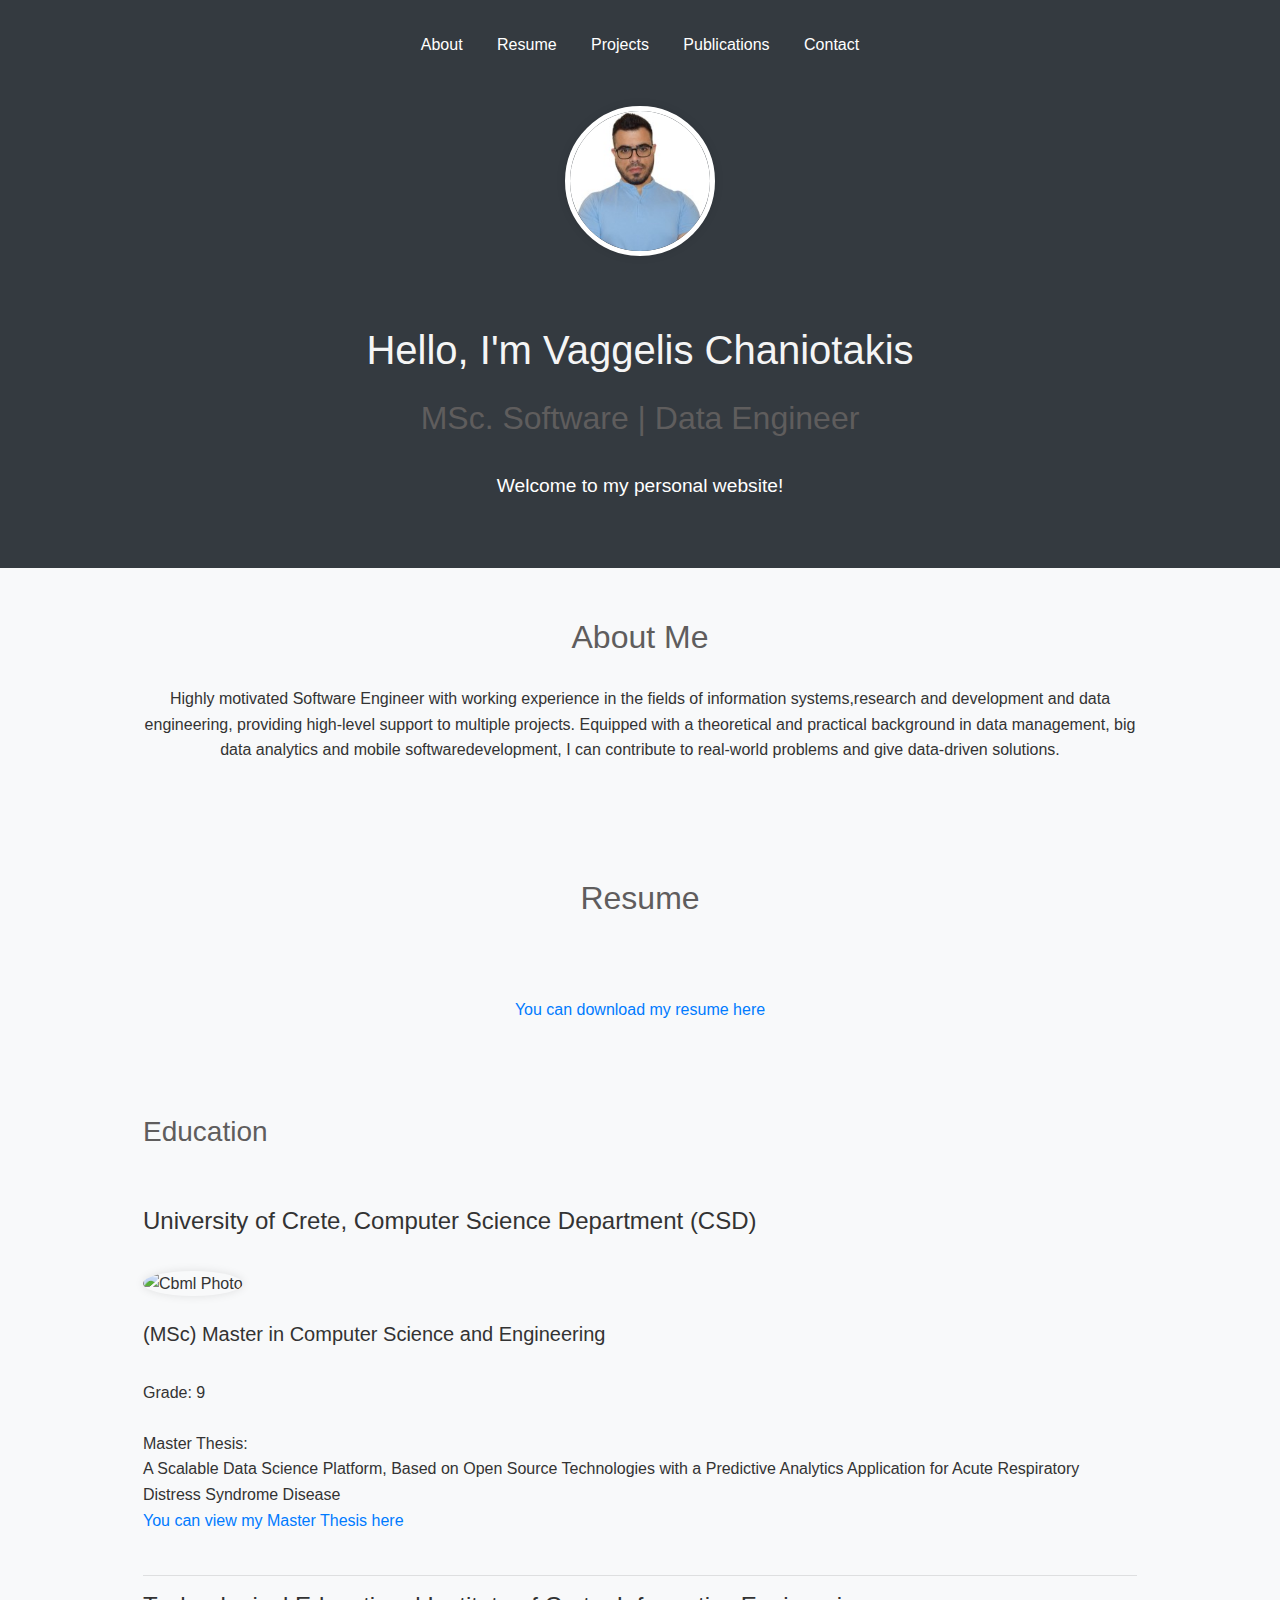
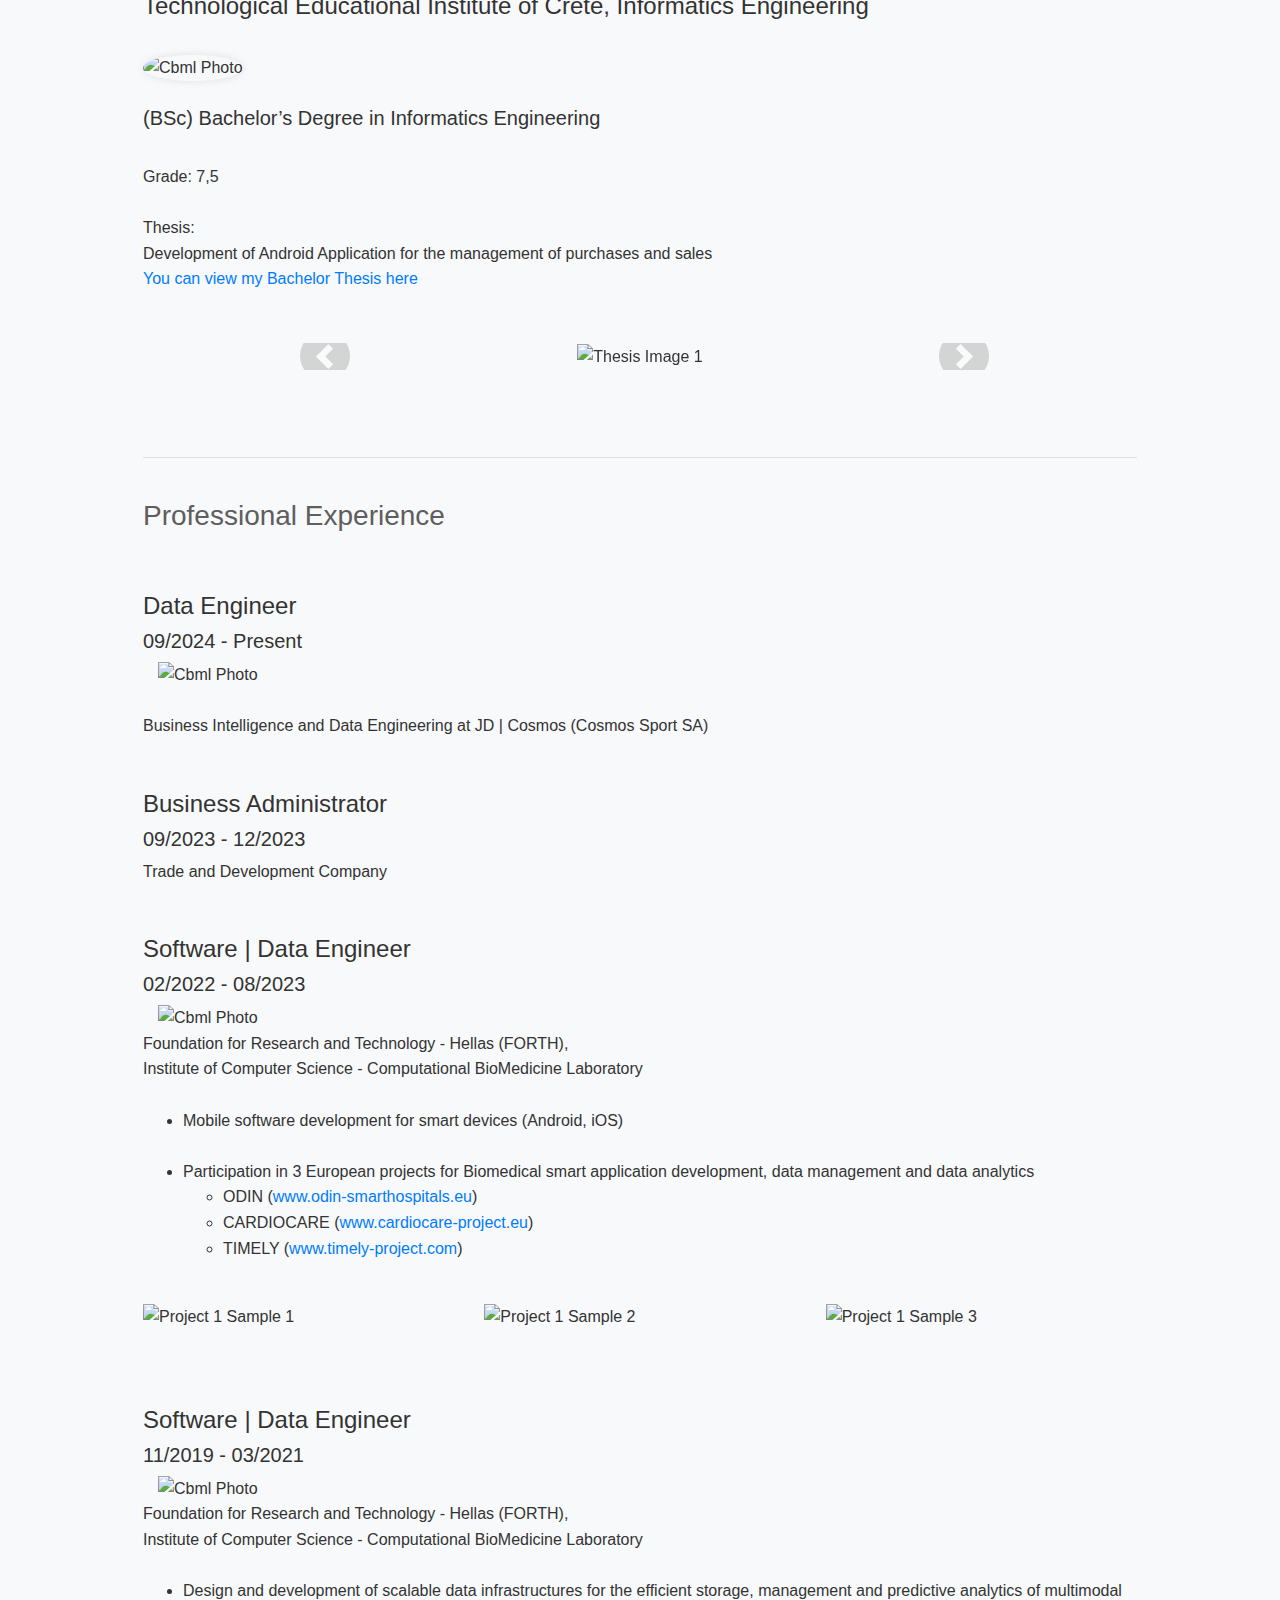
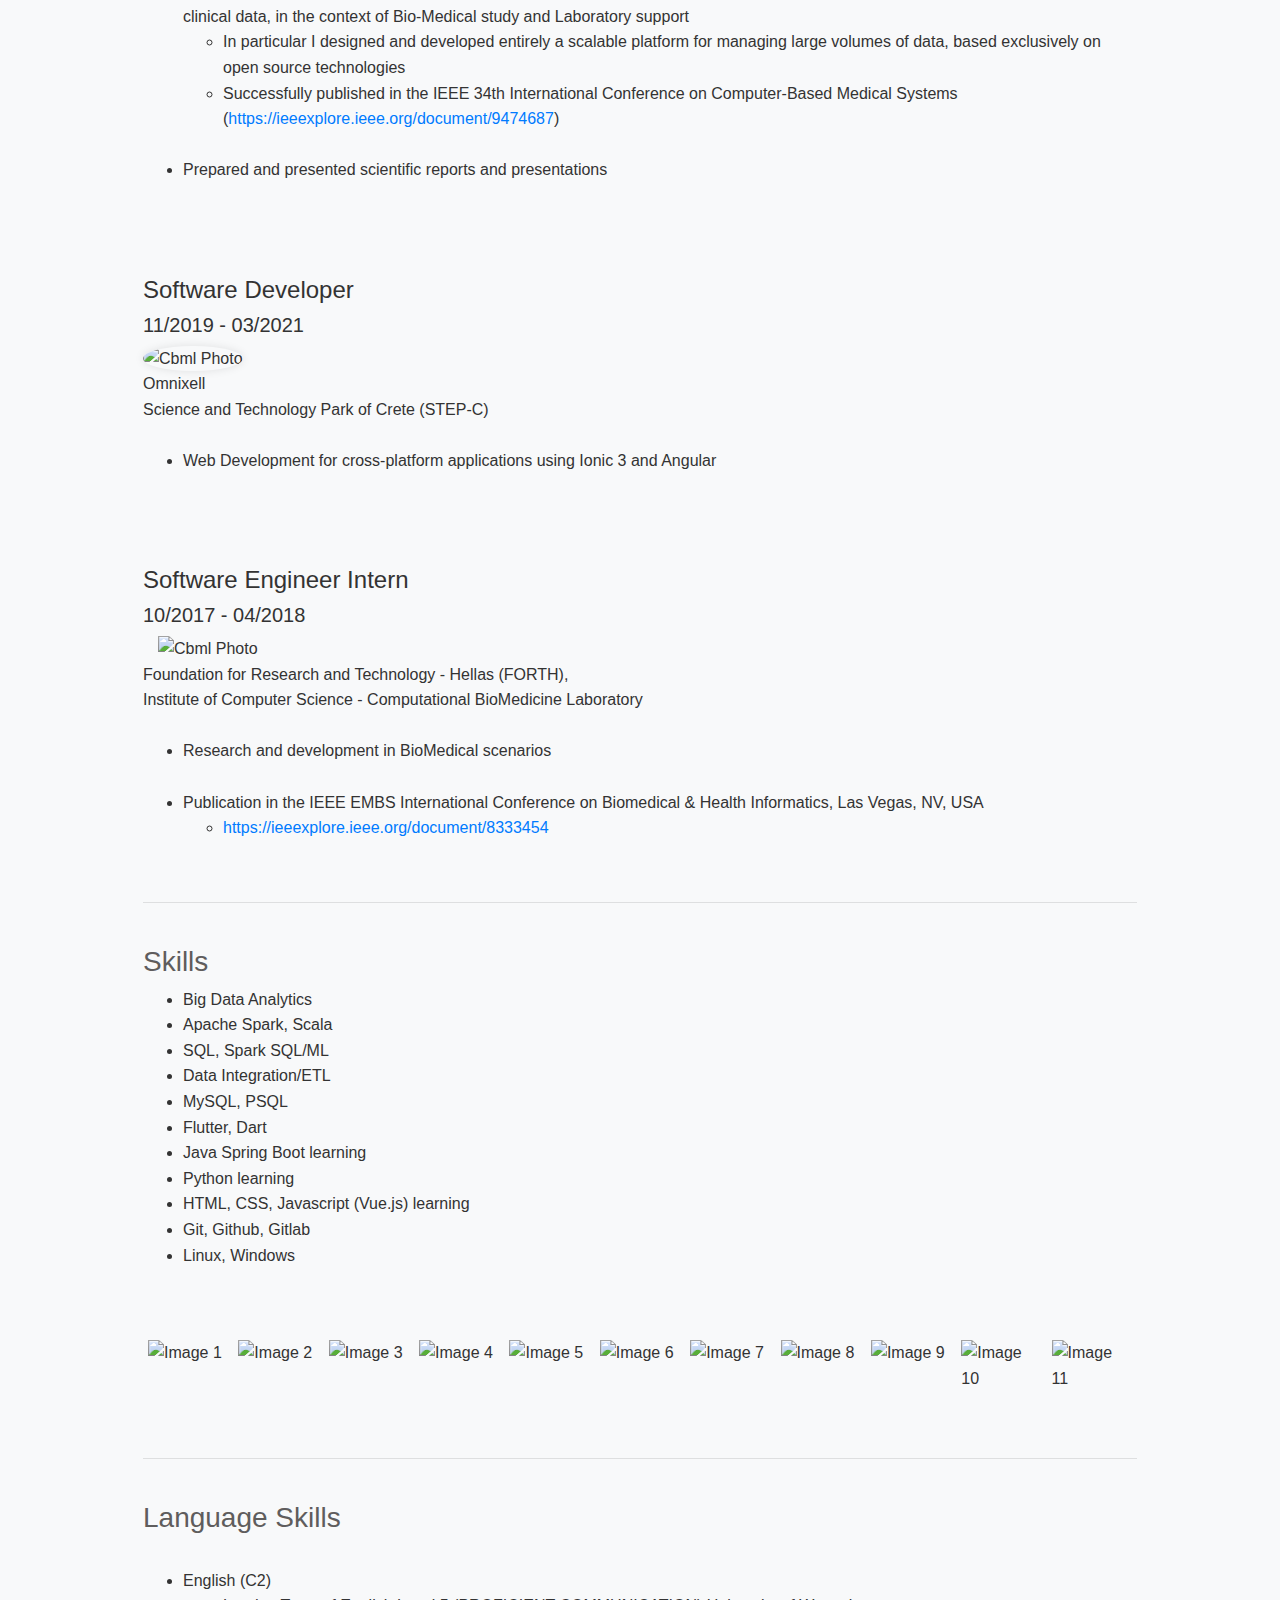
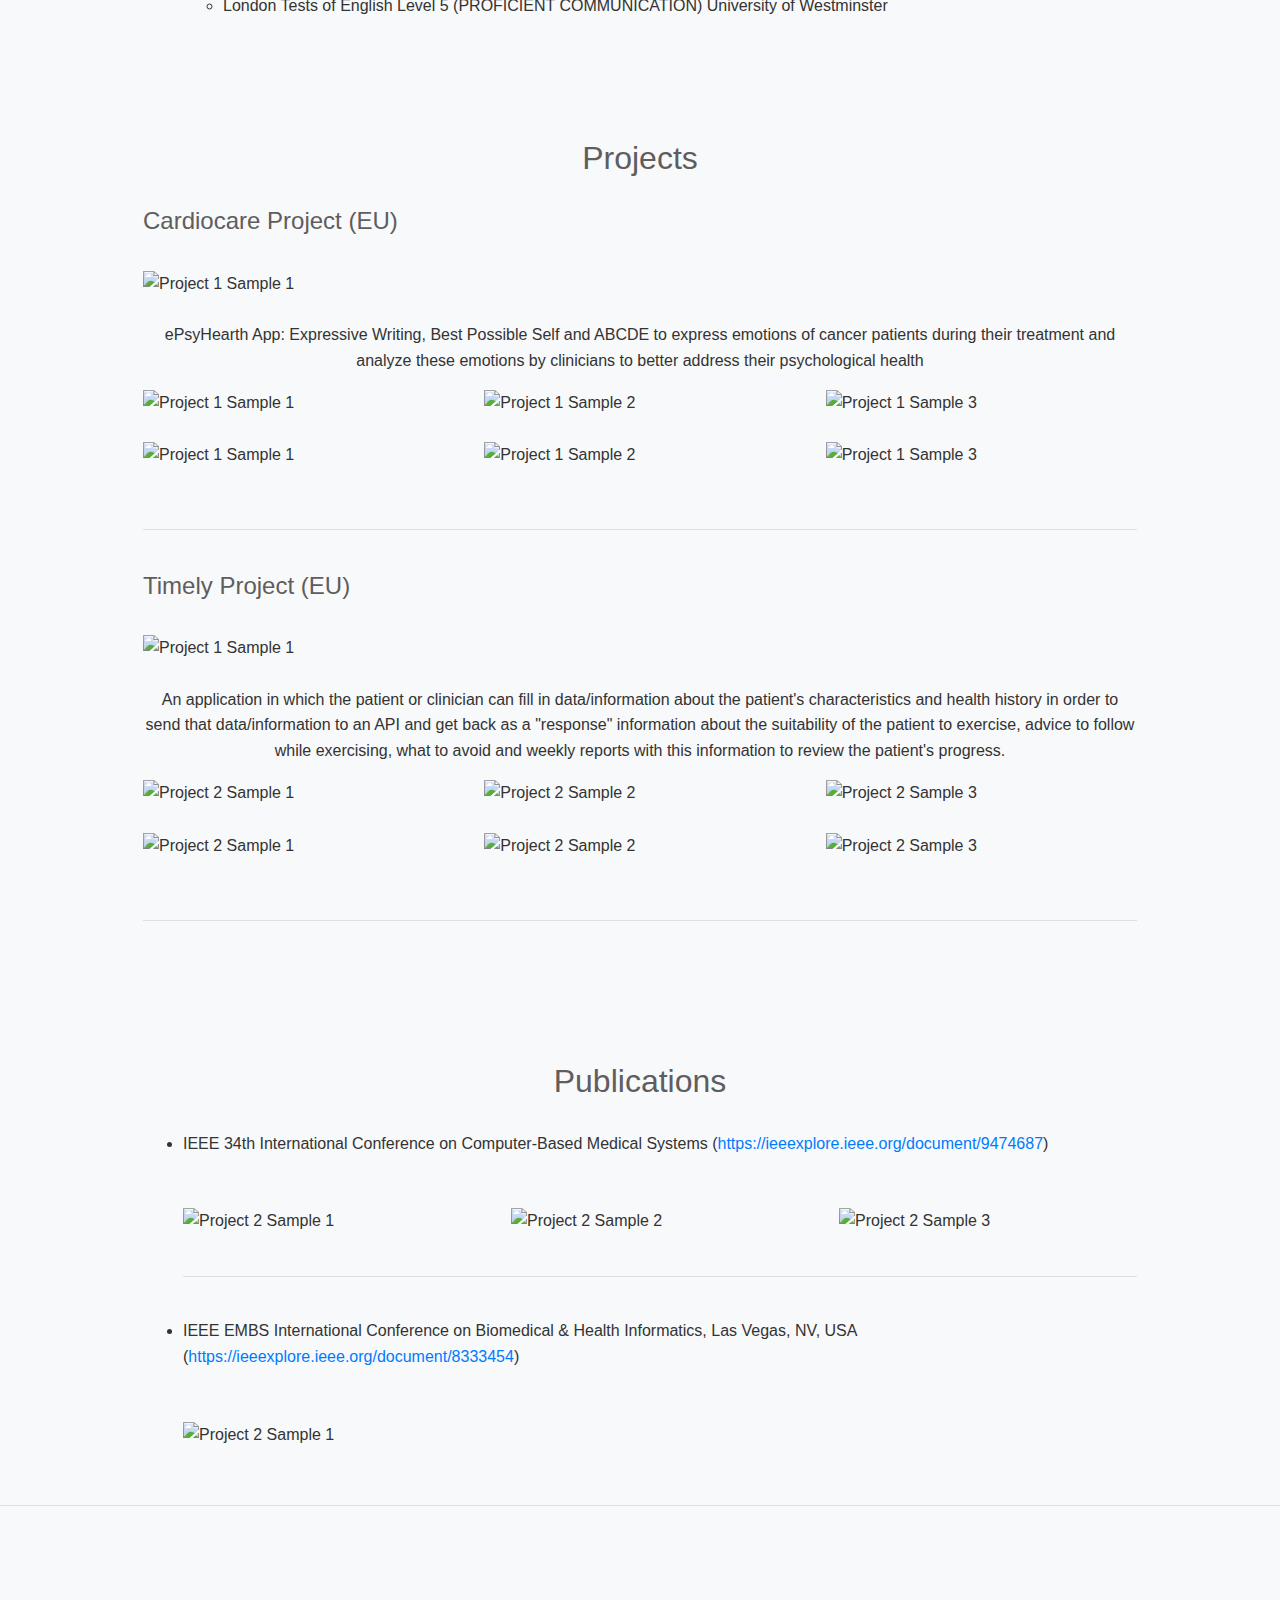
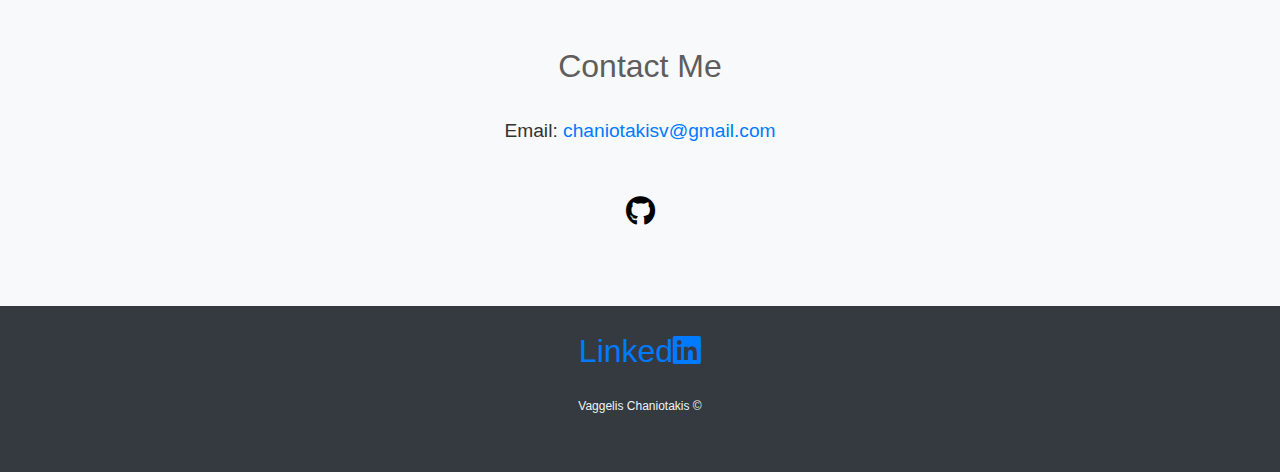
==== commit 8db7f53b: "Add files via upload" ====
--- a/index.html
+++ b/index.html
@@ -27,7 +27,7 @@
          <div class="container">
             <h1>Hello, I'm Vaggelis Chaniotakis</h1>
             <br>
-            <h2>MSc. Data Engineer</h2>
+            <h2>MSc. Software | Data Engineer</h2>
             <br>
             <p>Welcome to my personal website!</p>
          </div>
@@ -35,7 +35,7 @@
       <section id="about" class="section">
          <div class="container">
             <h2>About Me</h2>
-            <p>Highly motivated Data Engineer with working experience in the fields of information systems,research and development and data engineering, providing high-level support to multiple projects. Equipped with a theoretical and practical background in data management, big data analytics and mobile softwaredevelopment, I can contribute to real-world problems and give data-driven solutions.</p>
+            <p>Highly motivated Software Engineer with working experience in the fields of information systems,research and development and data engineering, providing high-level support to multiple projects. Equipped with a theoretical and practical background in data management, big data analytics and mobile softwaredevelopment, I can contribute to real-world problems and give data-driven solutions.</p>
          </div>
       </section>
       <section id="resume" class="section">
@@ -176,6 +176,15 @@
                <h3>Professional Experience</h3>
                <br>
                <br>
+               <h4>Data Engineer</h4>
+               <h5>09/2024 - Present</h5>
+               <img src="assets/jdcosmos.png" alt="Cbml Photo" class="col-md-4">
+               <br>
+               <br>
+               Business Intelligence and Data Engineering at JD | Cosmos  (Cosmos Sport SA)
+               <br>
+               <br>
+               <br>
                <h4>Business Administrator</h4>
                <h5>09/2023 - 12/2023</h5>
                Trade and Development Company 
@@ -278,13 +287,12 @@
                <ul>
                   <li>Big Data Analytics</li>
                   <li>Apache Spark, Scala</li>
-                  <li>Python, SQL</li>
-                  <li>Data Manipulation, Modeling, Storage</li>
-                  <li>Data Pipelines / ETL</li>
+                  <li>SQL, Spark SQL/ML</li>
+                  <li>Data Integration/ETL</li>
                   <li>MySQL, PSQL</li>
                   <li>Flutter, Dart</li>
                   <li>Java Spring Boot learning</li>
-                  <li>Azure cloud learning</li>
+                  <li>Python learning</li>
                   <li>HTML, CSS, Javascript (Vue.js) learning</li>
                   <li>Git, Github, Gitlab</li>
                   <li>Linux, Windows</li>
@@ -301,7 +309,7 @@
                   <img src="assets/html.png" alt="Image 7">
                   <img src="assets/css.png" alt="Image 8">
                   <img src="assets/js.png" alt="Image 9">
-                  <img src="assets/spark.png" alt="Image 10">
+                  <img src="assets/vue.png" alt="Image 10">
                   <img src="assets/scala.png" alt="Image 11">
                </div>
             </div>
@@ -387,82 +395,6 @@
                      <img src="assets/Screenshot_1682593907.png" class="img-fluid" alt="Project 2 Sample 3">
                   </div>
                </div>
-            </div>
-            <br>
-            <br>
-            <br>
-            <hr>
-            <br>
-            <br>
-            <br>
-            <div class="project">
-               <h2>Web Development Projects</h2>
-               <br>
-               <br>
-               <br>
-               <div class="container">
-                  <h2>Vaggelis Blog</h2>
-               </div>
-               <br>
-               <p>A web application for blogging. User can post, edit and delete text about any subject.</p>
-               <br>
-               <img src="assets/blog1.png" class="img-fluid" alt="Project 1 Sample 1">
-               <br>
-               <br>
-               <img src="assets/blog2.png" class="img-fluid" alt="Project 1 Sample 1">
-               <br>
-               <br>
-               <img src="assets/blog3.png" class="img-fluid" alt="Project 1 Sample 1">
-               <br>
-               <br>
-               <img src="assets/blog4.png" class="img-fluid" alt="Project 1 Sample 1">
-               <br>
-               <br>
-               <br>
-               <hr>
-               <br>
-               <br>
-               <br>
-               <div class="container">
-                  <h2>VueDev.com</h2>
-               </div>
-               <br>
-               <p>This is my vue jobs listing project. A developer can browse for a job. An emoloyer can list a job. Employer can add, update and delete a job.</p>
-               <br>
-               <img src="assets/vue1.png" class="img-fluid" alt="Project 1 Sample 1">
-               <br>
-               <br>
-               <br>
-               <br>
-               <br>
-               <img src="assets/vue2.png" class="img-fluid" alt="Project 1 Sample 1">
-               <br>
-               <br>
-               <br>
-               <br>
-               <br>
-               <img src="assets/vue3.png" class="img-fluid" alt="Project 1 Sample 1">
-               <br>
-               <br>
-               <br>
-               <br>
-               <br>
-               <img src="assets/vue4.png" class="img-fluid" alt="Project 1 Sample 1">
-               <br>
-               <br>
-               <br>
-               <br>
-               <br>
-               <img src="assets/vue5.png" class="img-fluid" alt="Project 1 Sample 1">
-               <br>
-               <br>
-               <br>
-               <br>
-               <br>
-               <img src="assets/vue6.png" class="img-fluid" alt="Project 1 Sample 1">
-               <br>
-               <br>
-               <br>
             </div>
             <br>
             <hr>
@@ -523,4 +455,4 @@
       <script src="https://cdn.jsdelivr.net/npm/@popperjs/core@2.9.2/dist/umd/popper.min.js"></script>
       <script src="https://stackpath.bootstrapcdn.com/bootstrap/4.5.2/js/bootstrap.min.js"></script>
    </body>
-</html>
+</html>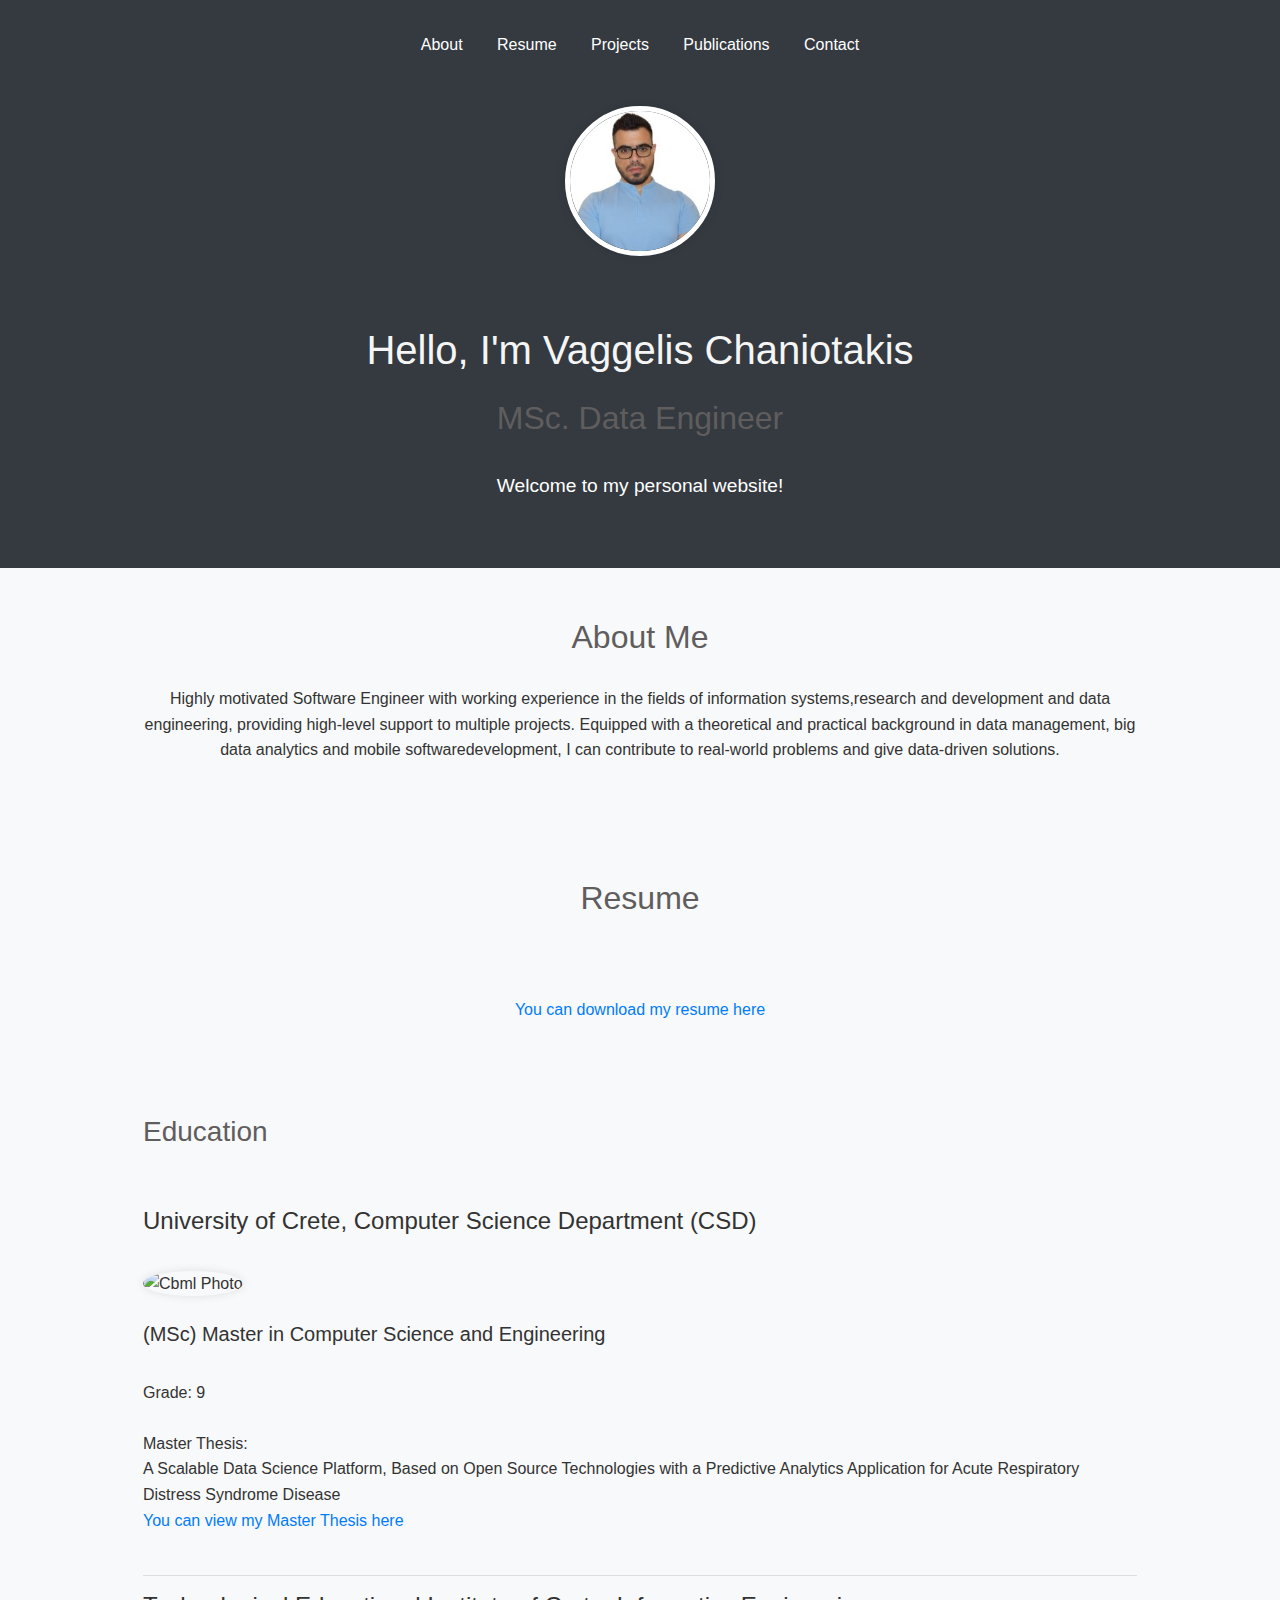
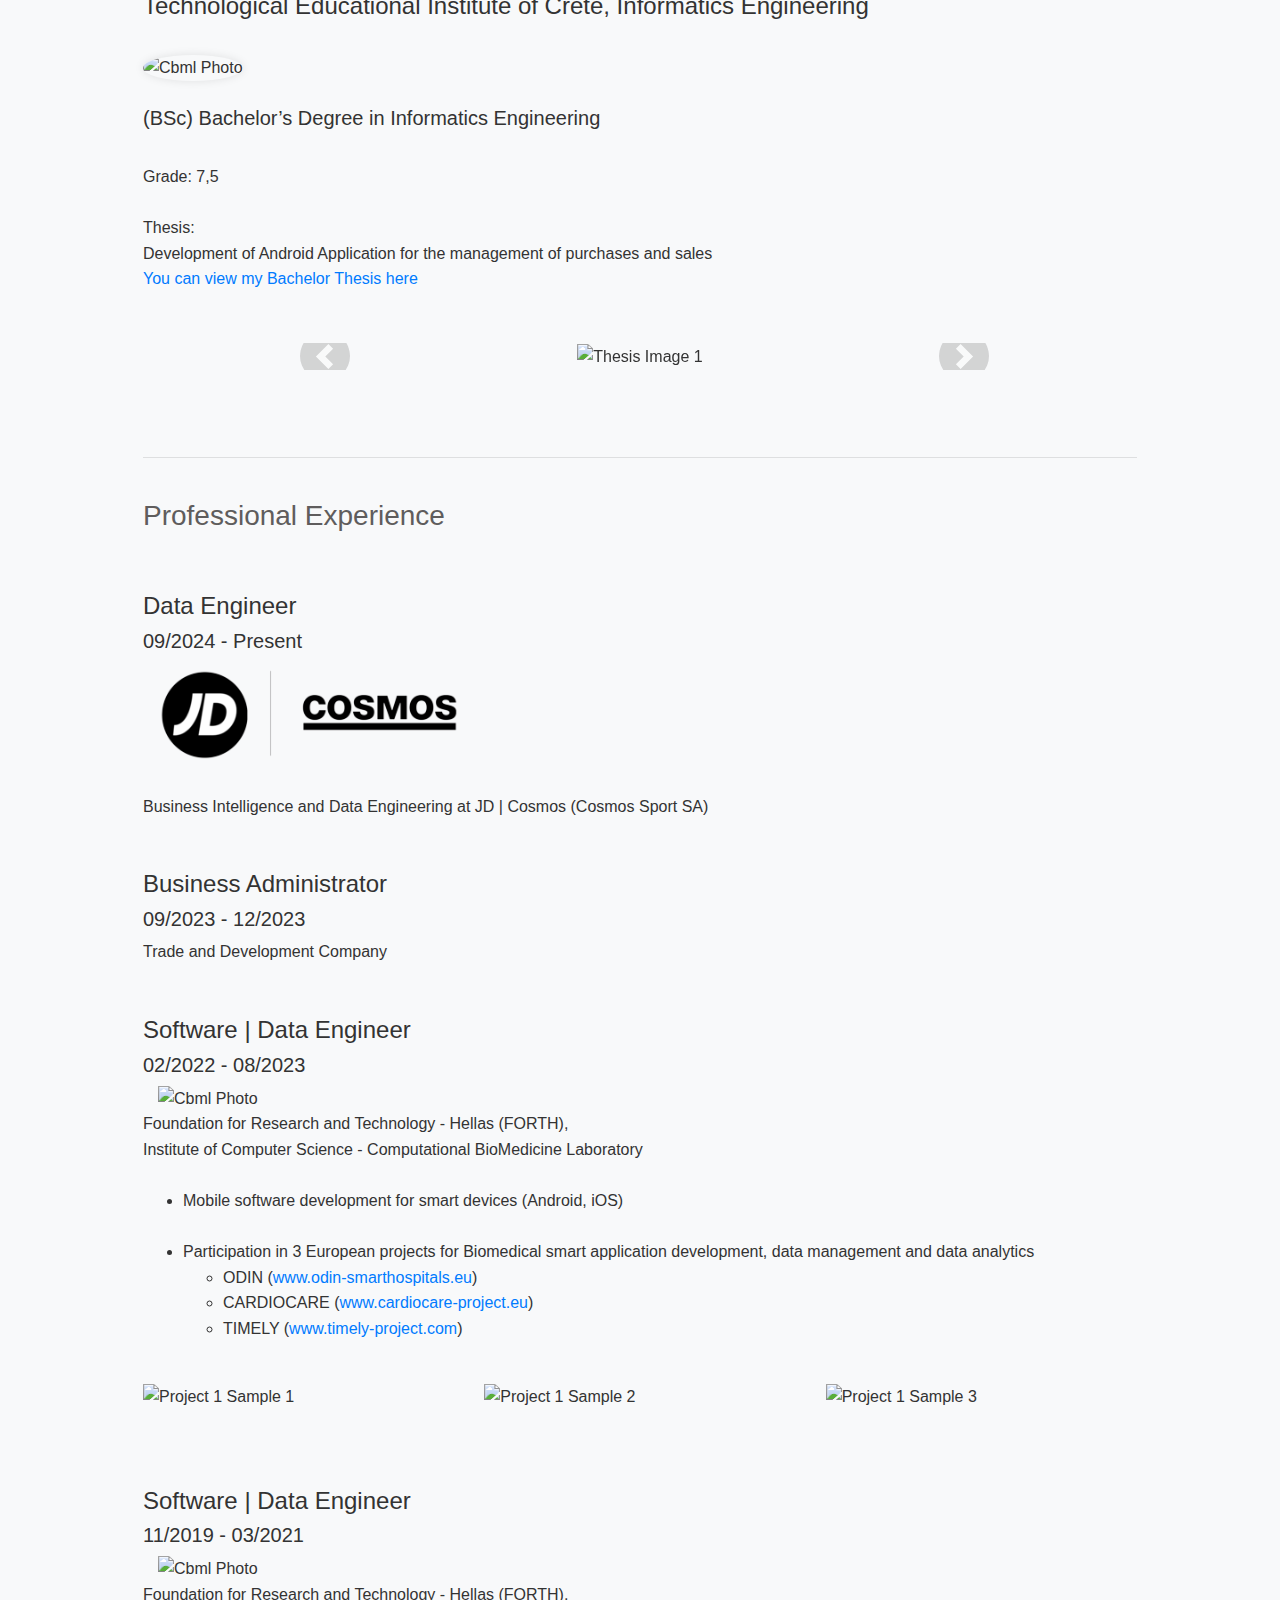
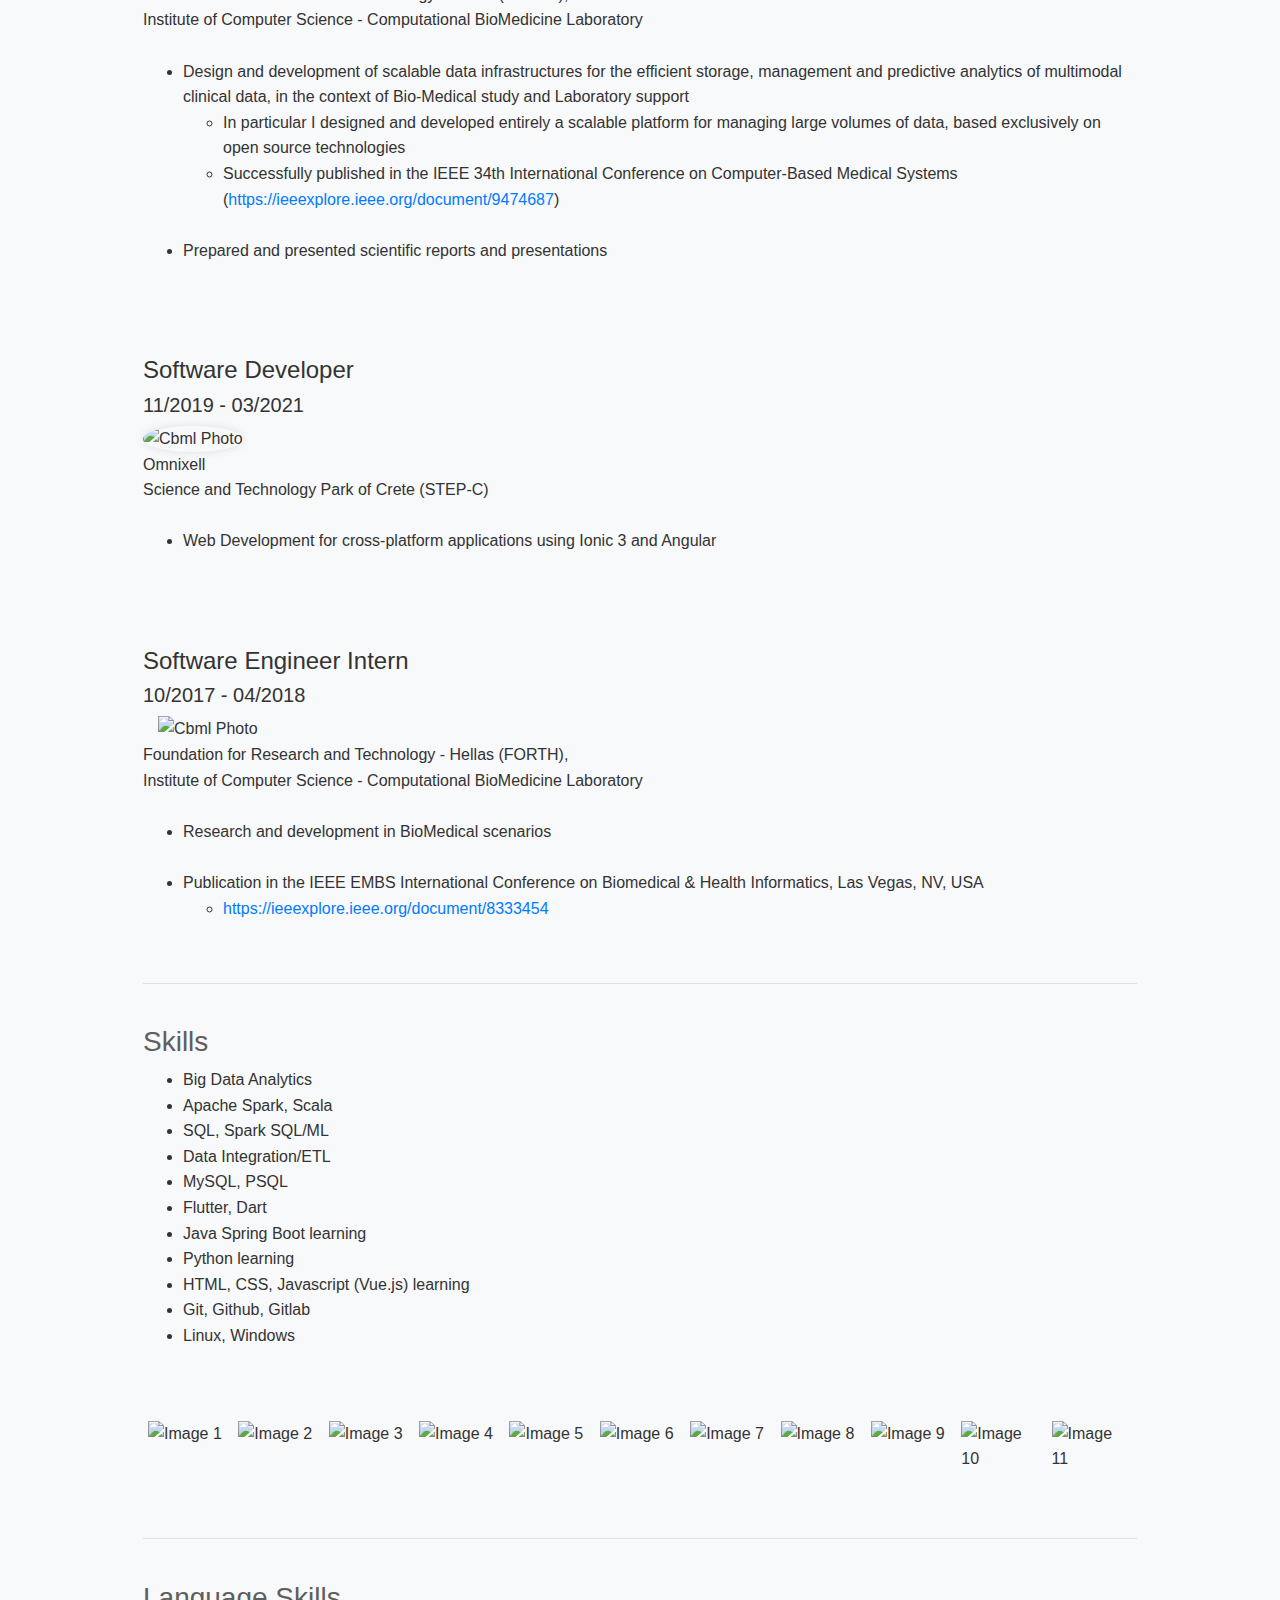
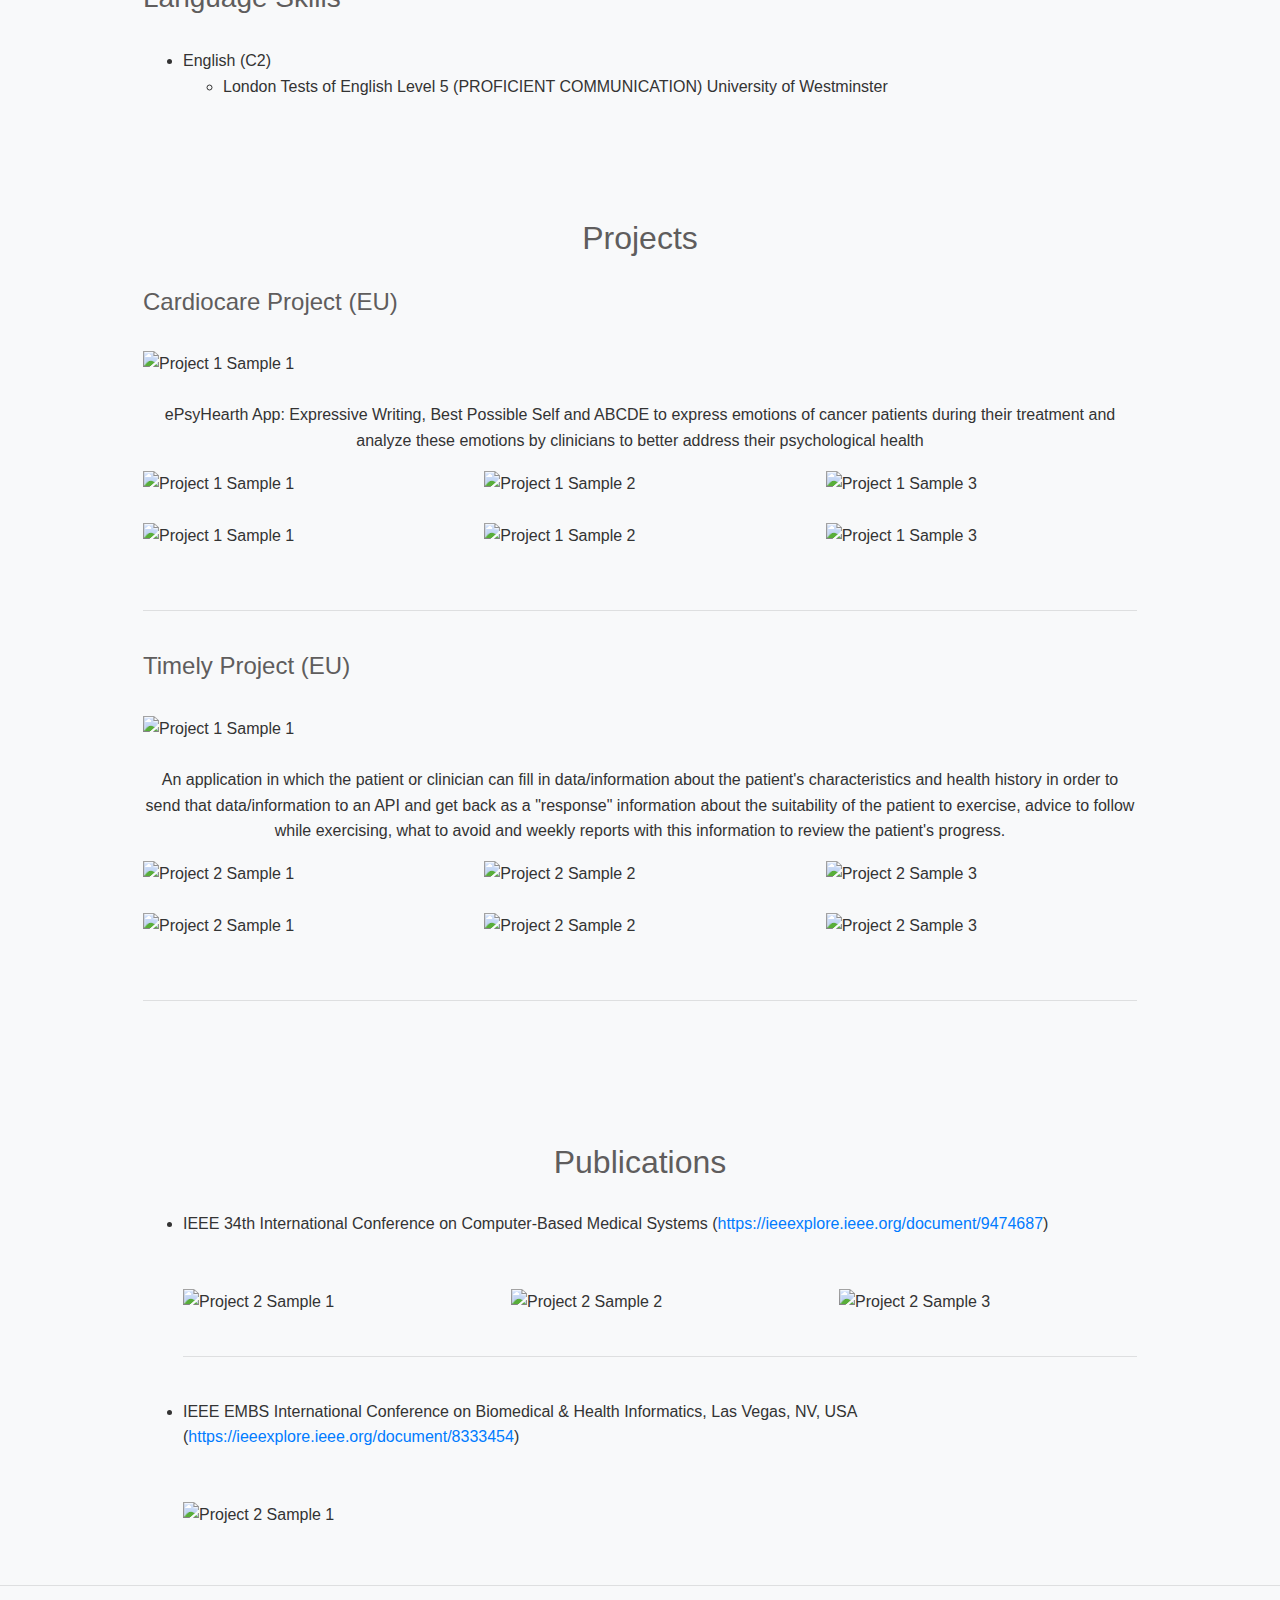
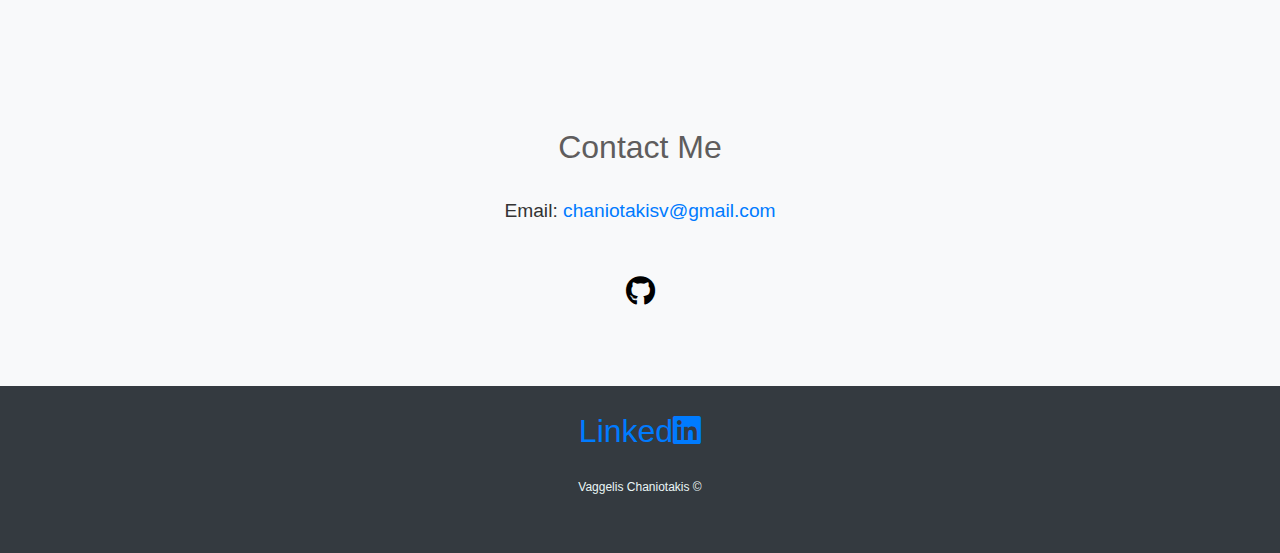
==== commit ff860aef: "Update index.html" ====
--- a/index.html
+++ b/index.html
@@ -27,7 +27,7 @@
          <div class="container">
             <h1>Hello, I'm Vaggelis Chaniotakis</h1>
             <br>
-            <h2>MSc. Software | Data Engineer</h2>
+            <h2>MSc. Data Engineer</h2>
             <br>
             <p>Welcome to my personal website!</p>
          </div>
@@ -455,4 +455,4 @@
       <script src="https://cdn.jsdelivr.net/npm/@popperjs/core@2.9.2/dist/umd/popper.min.js"></script>
       <script src="https://stackpath.bootstrapcdn.com/bootstrap/4.5.2/js/bootstrap.min.js"></script>
    </body>
-</html>+</html>
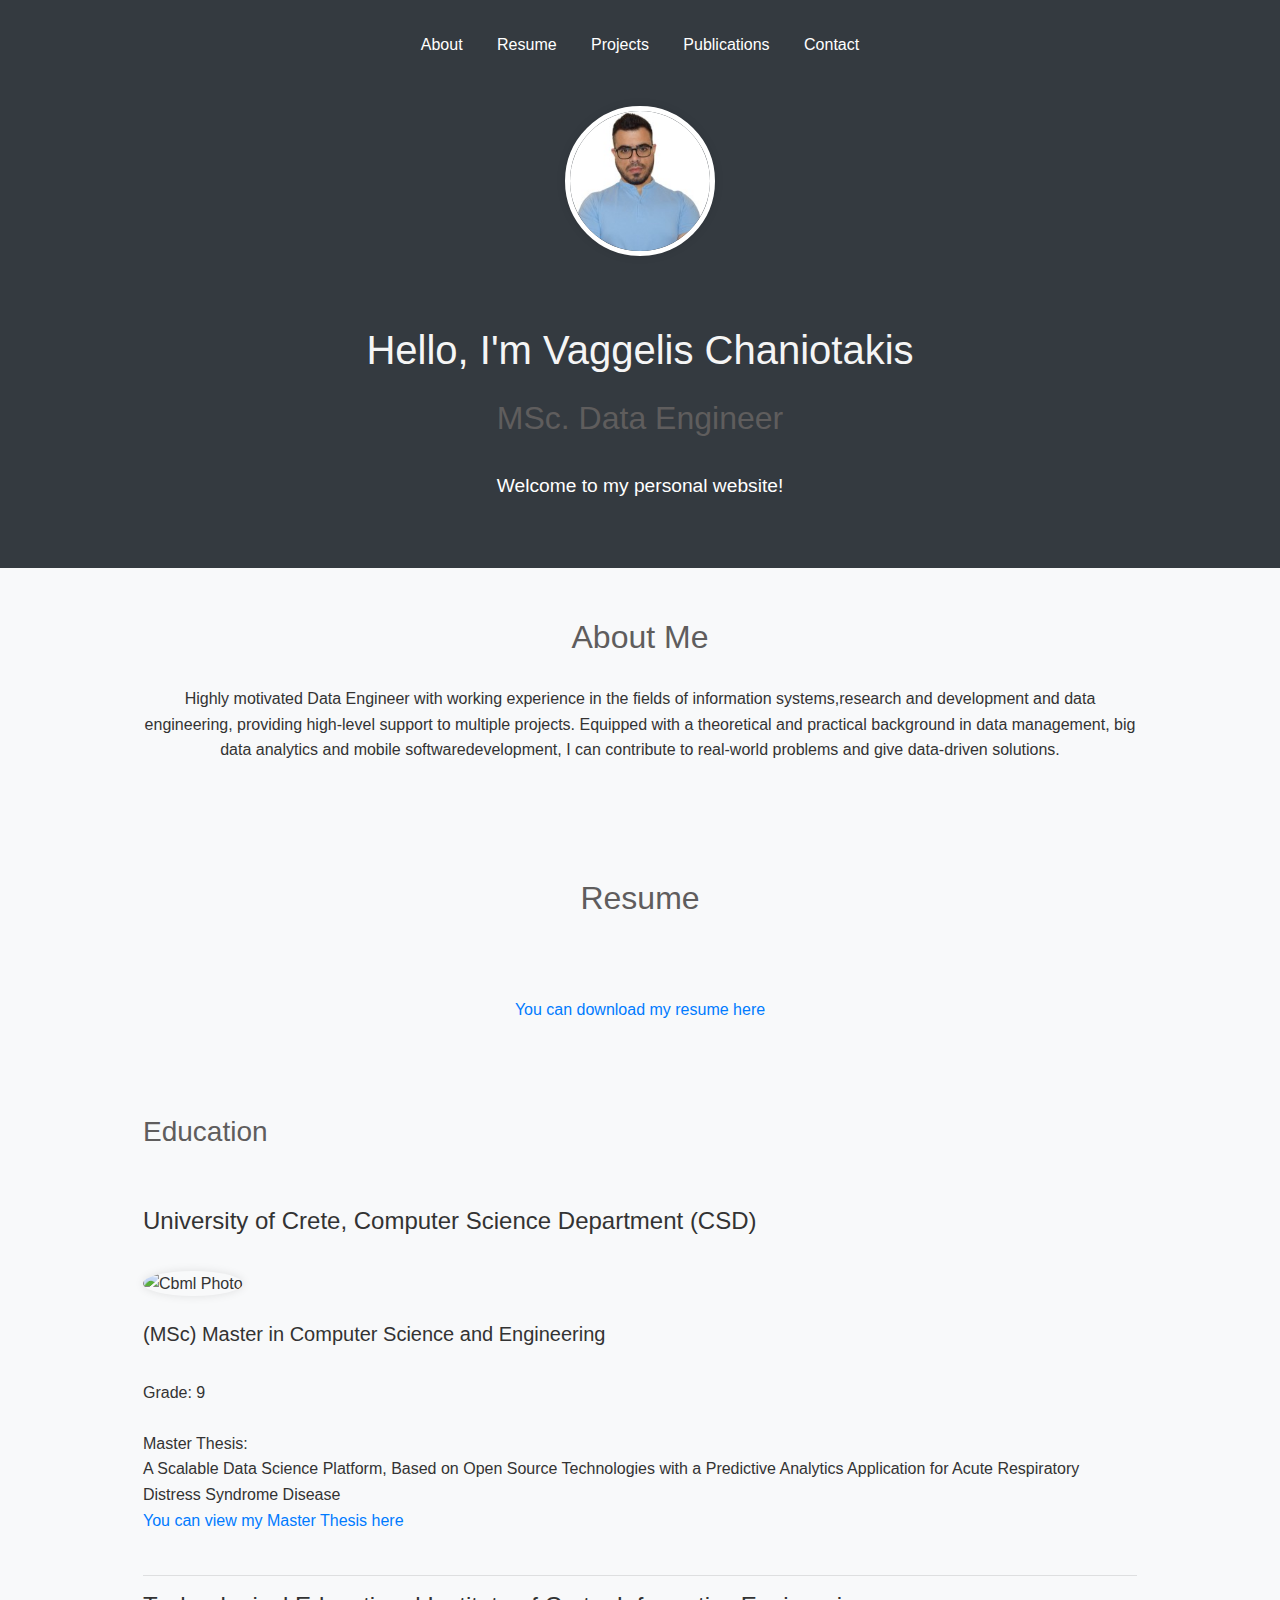
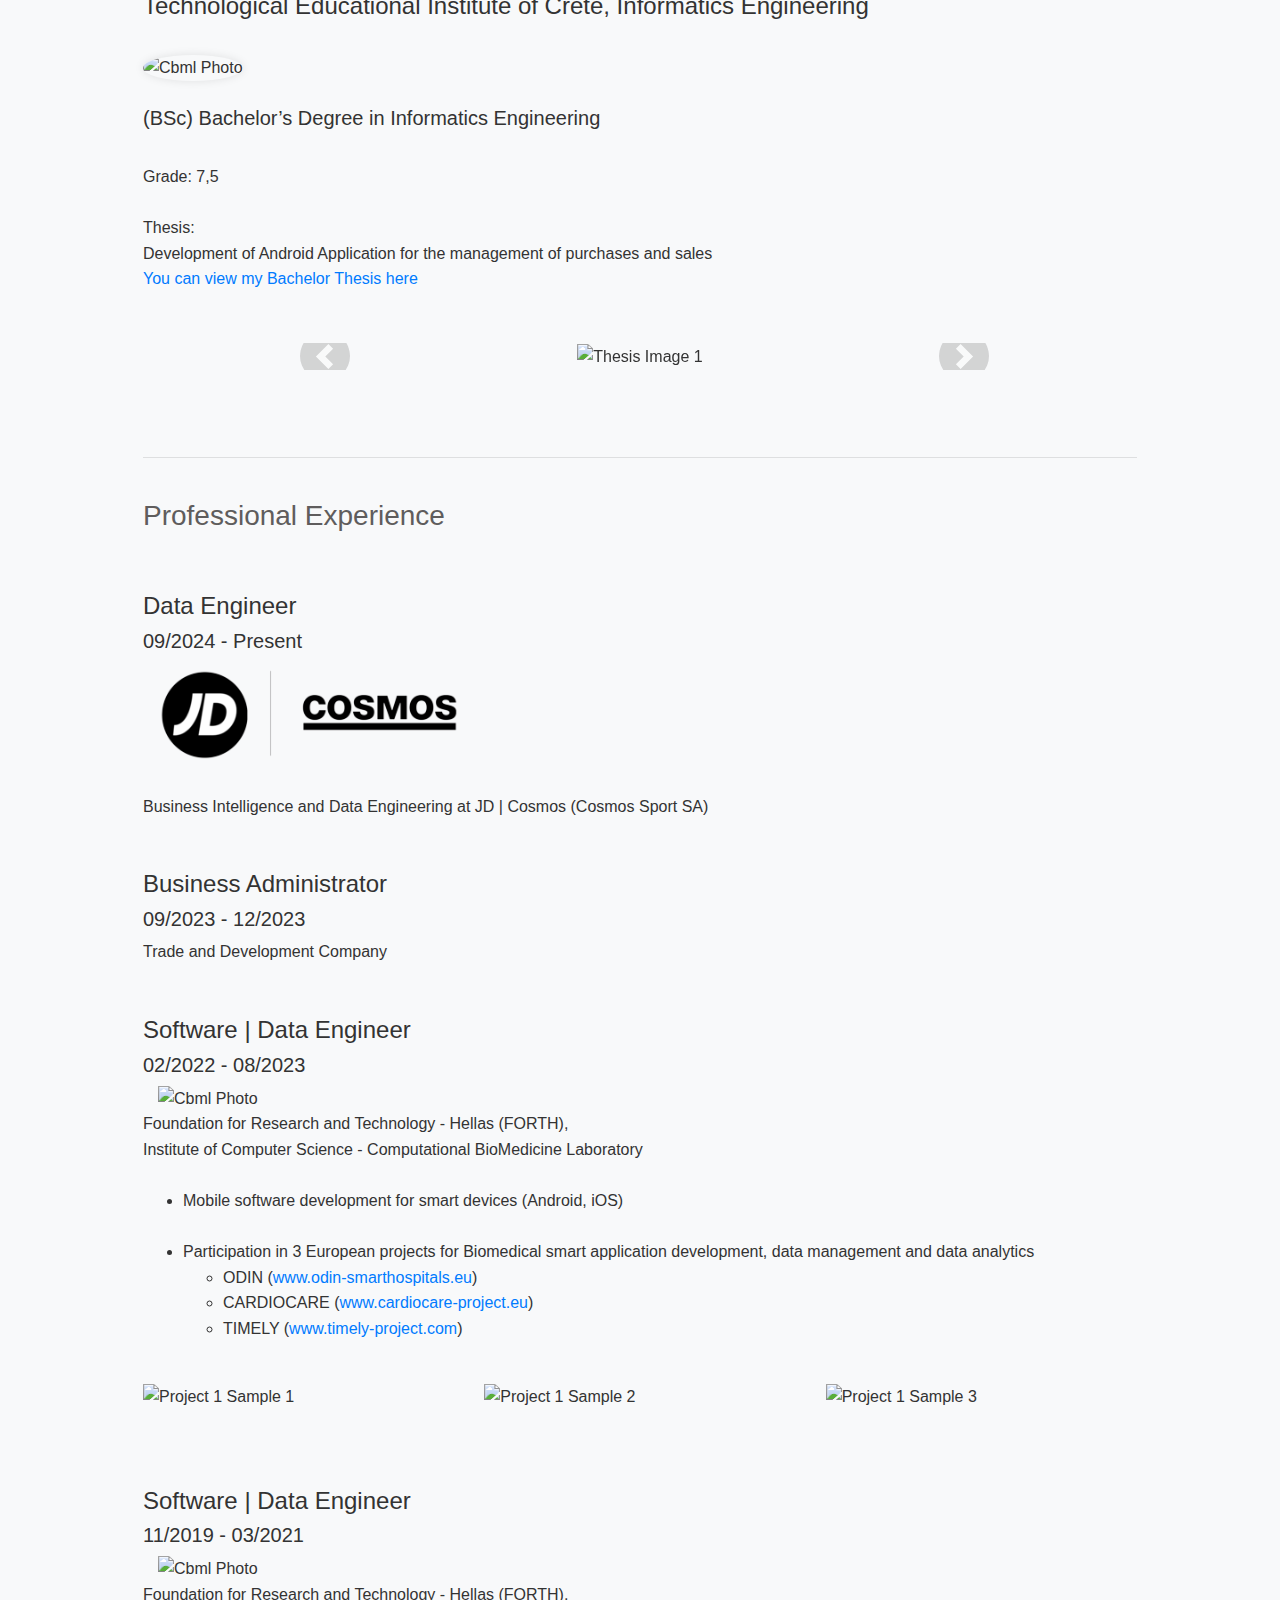
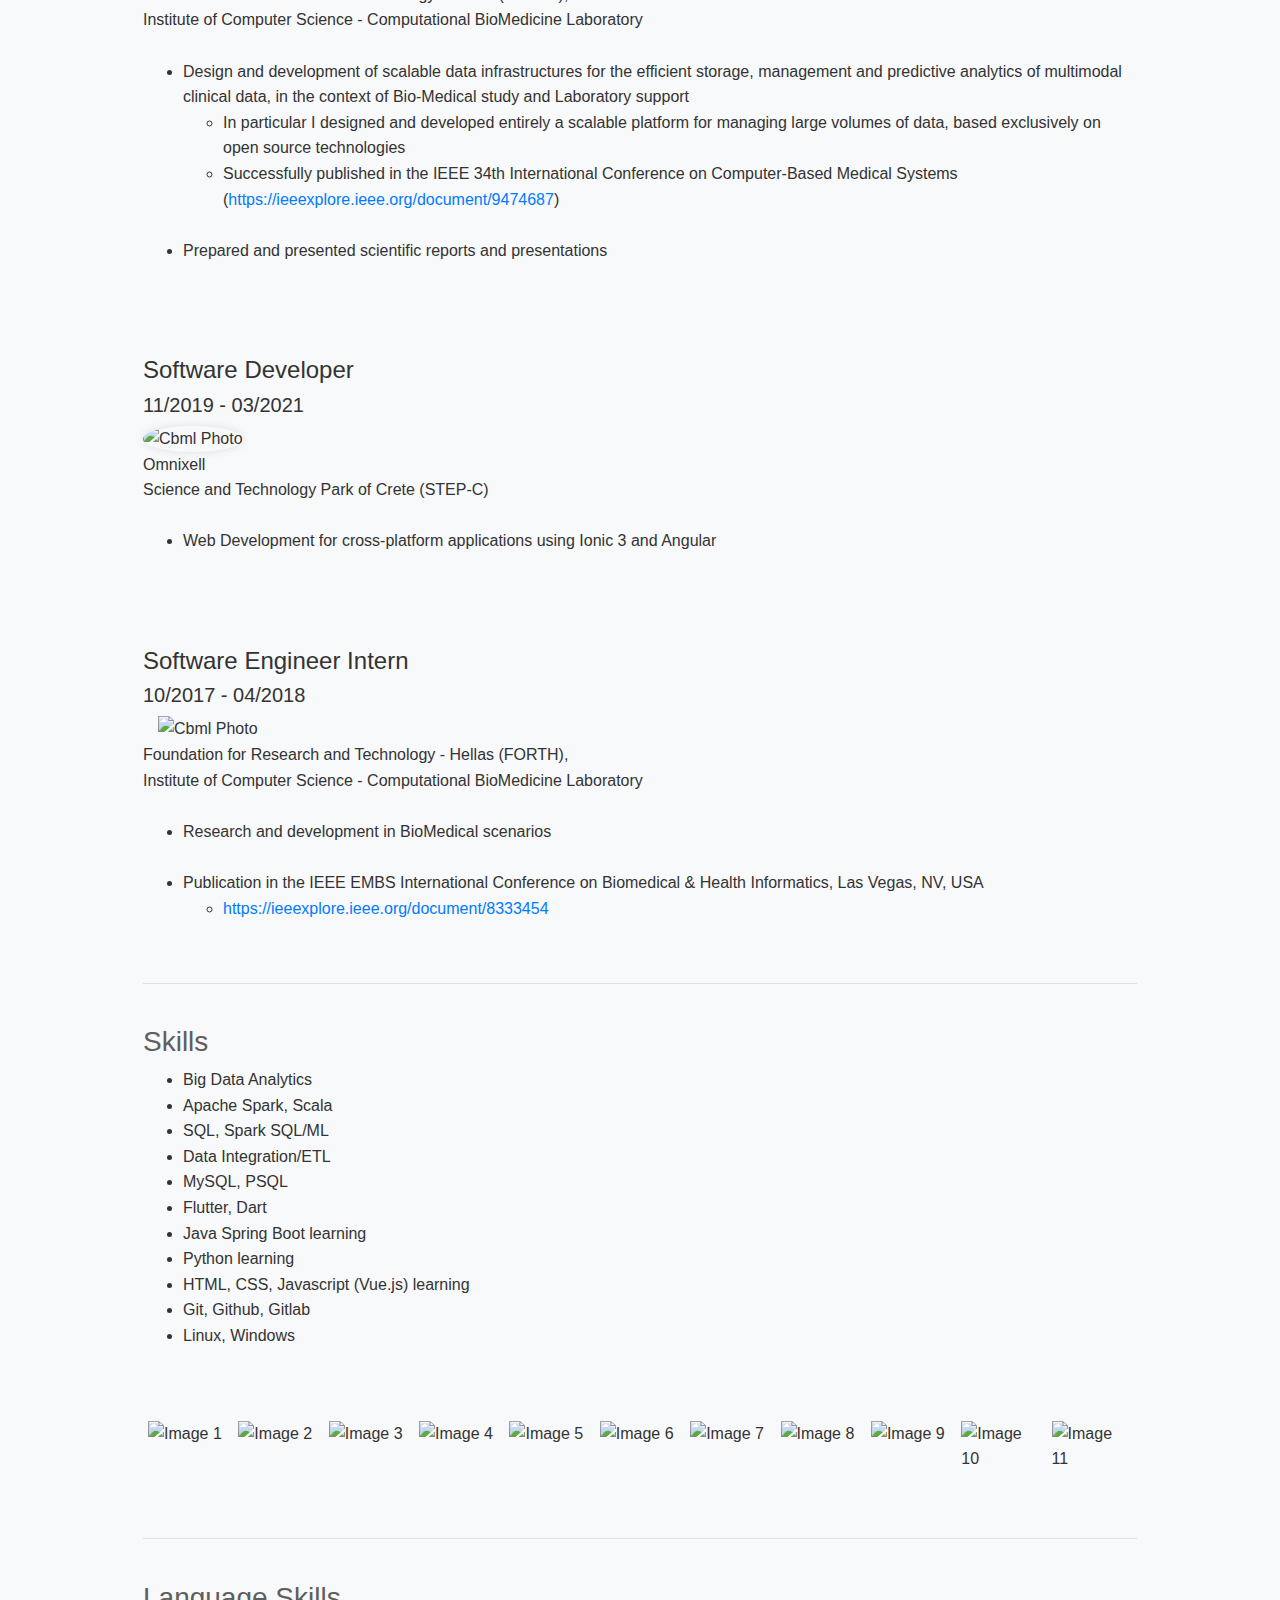
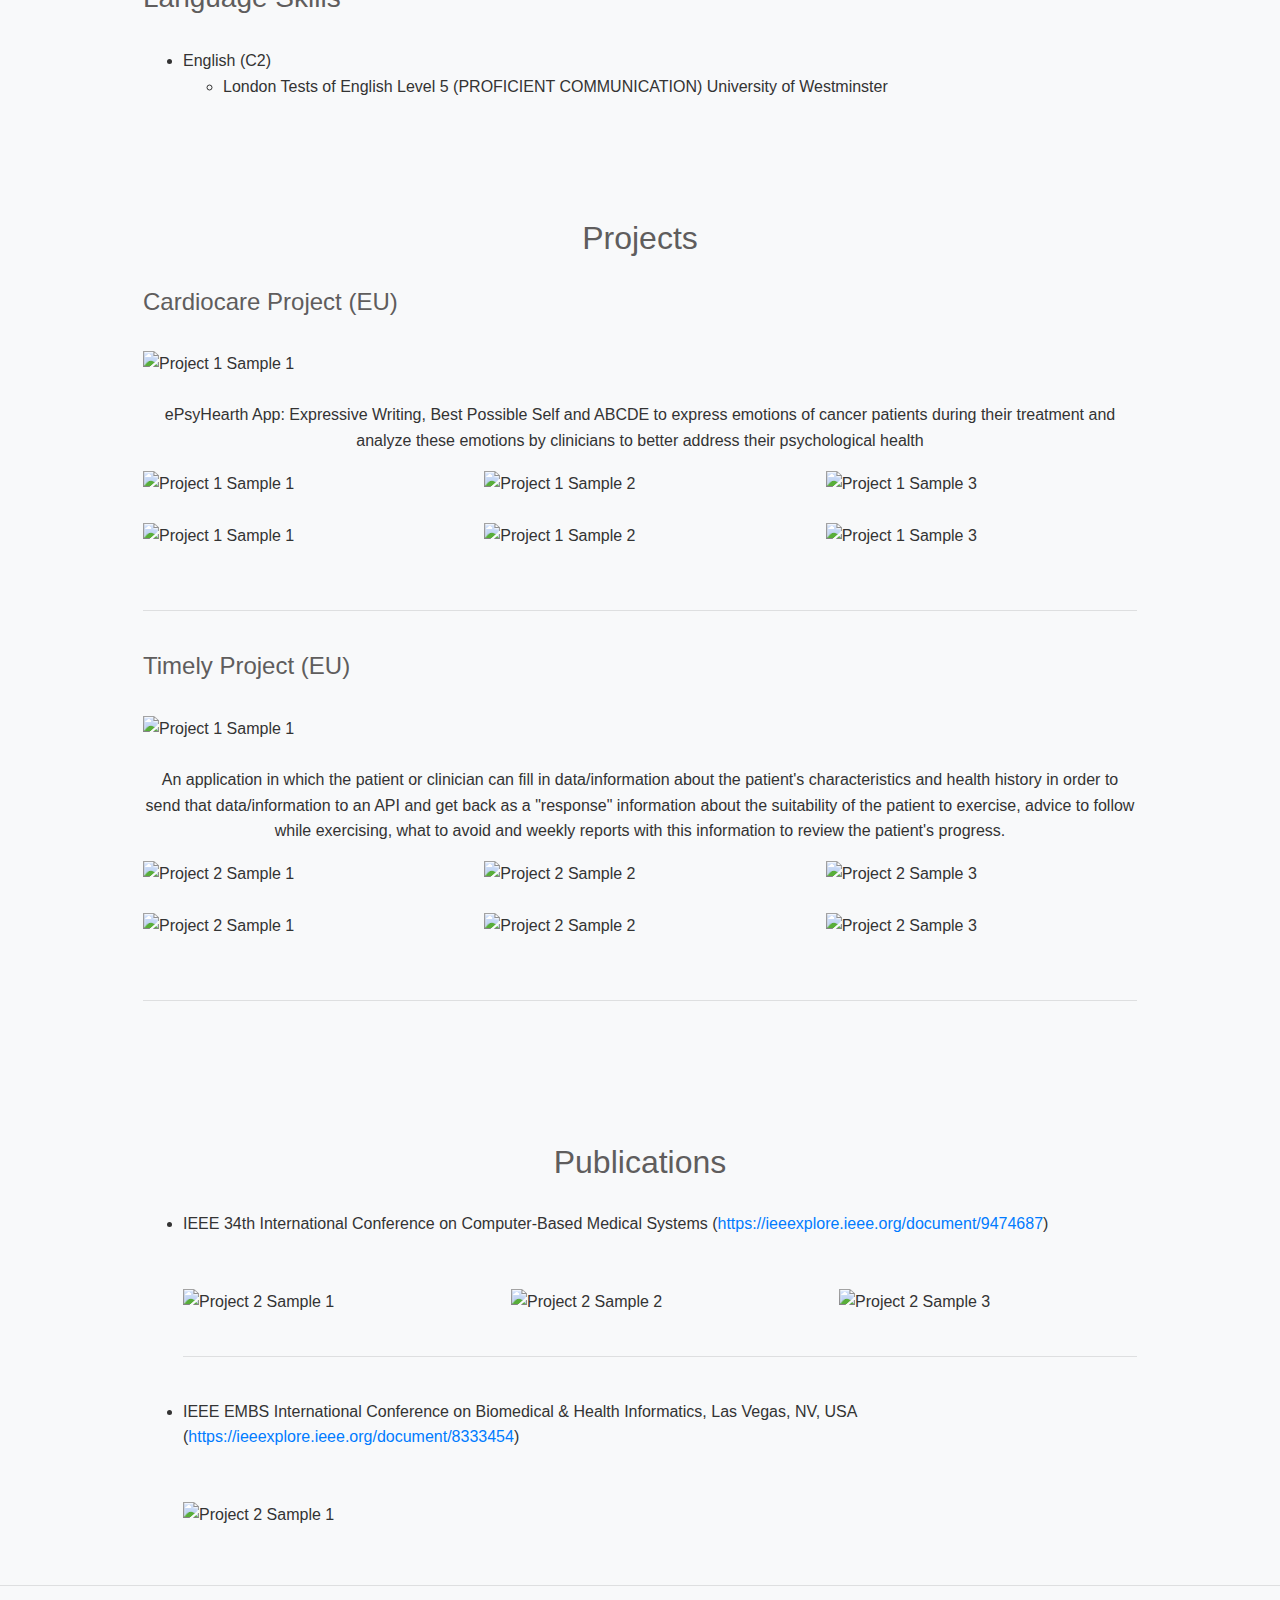
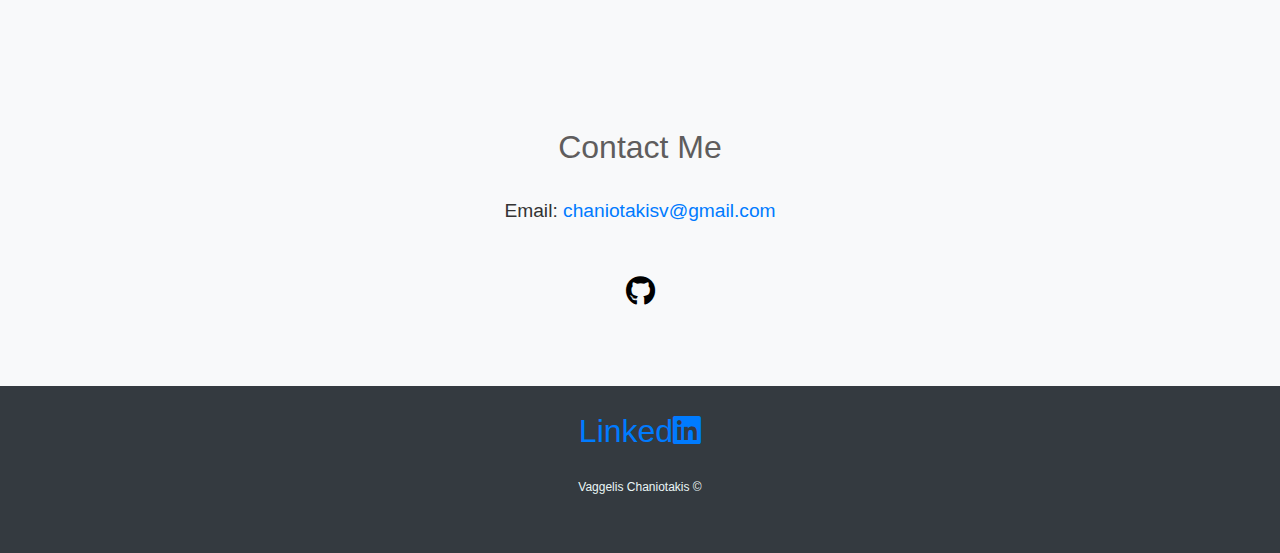
==== commit a71ddb4f: "Update index.html" ====
--- a/index.html
+++ b/index.html
@@ -35,7 +35,7 @@
       <section id="about" class="section">
          <div class="container">
             <h2>About Me</h2>
-            <p>Highly motivated Software Engineer with working experience in the fields of information systems,research and development and data engineering, providing high-level support to multiple projects. Equipped with a theoretical and practical background in data management, big data analytics and mobile softwaredevelopment, I can contribute to real-world problems and give data-driven solutions.</p>
+            <p>Highly motivated Data Engineer with working experience in the fields of information systems,research and development and data engineering, providing high-level support to multiple projects. Equipped with a theoretical and practical background in data management, big data analytics and mobile softwaredevelopment, I can contribute to real-world problems and give data-driven solutions.</p>
          </div>
       </section>
       <section id="resume" class="section">
